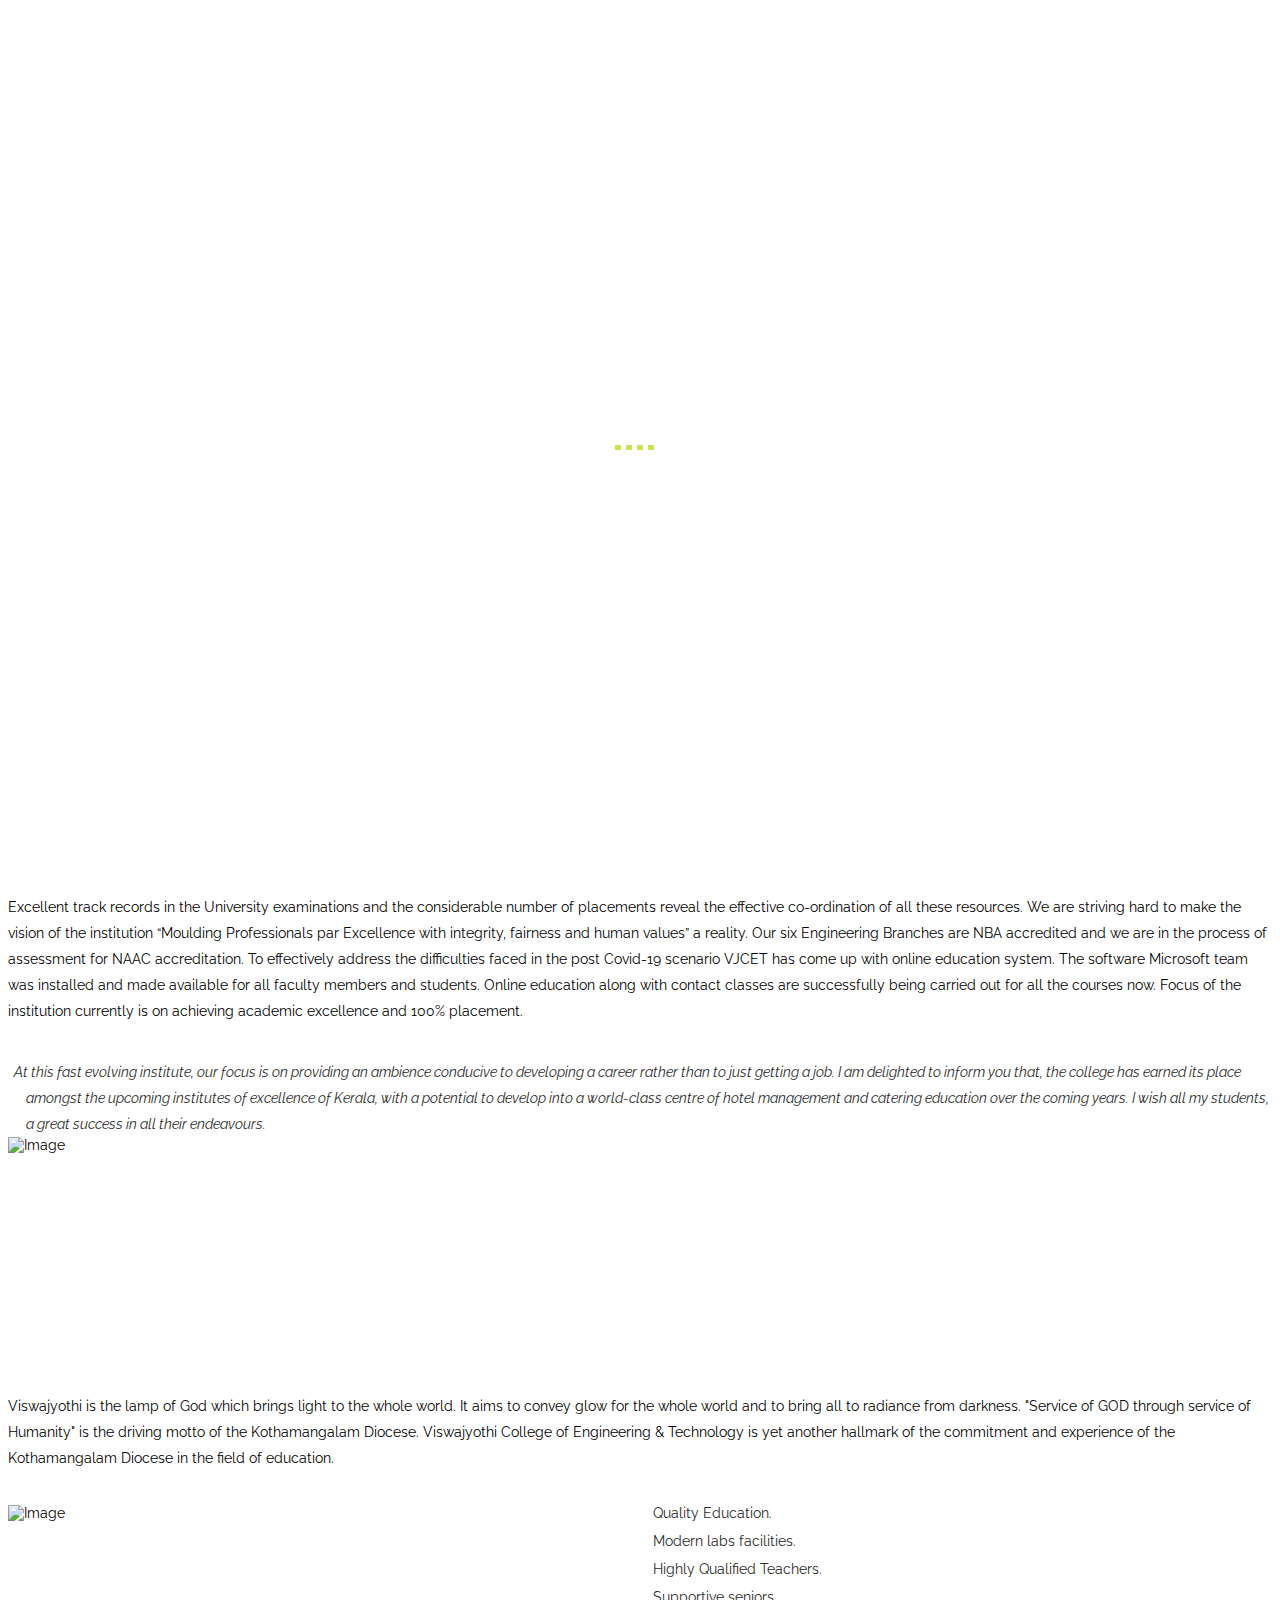
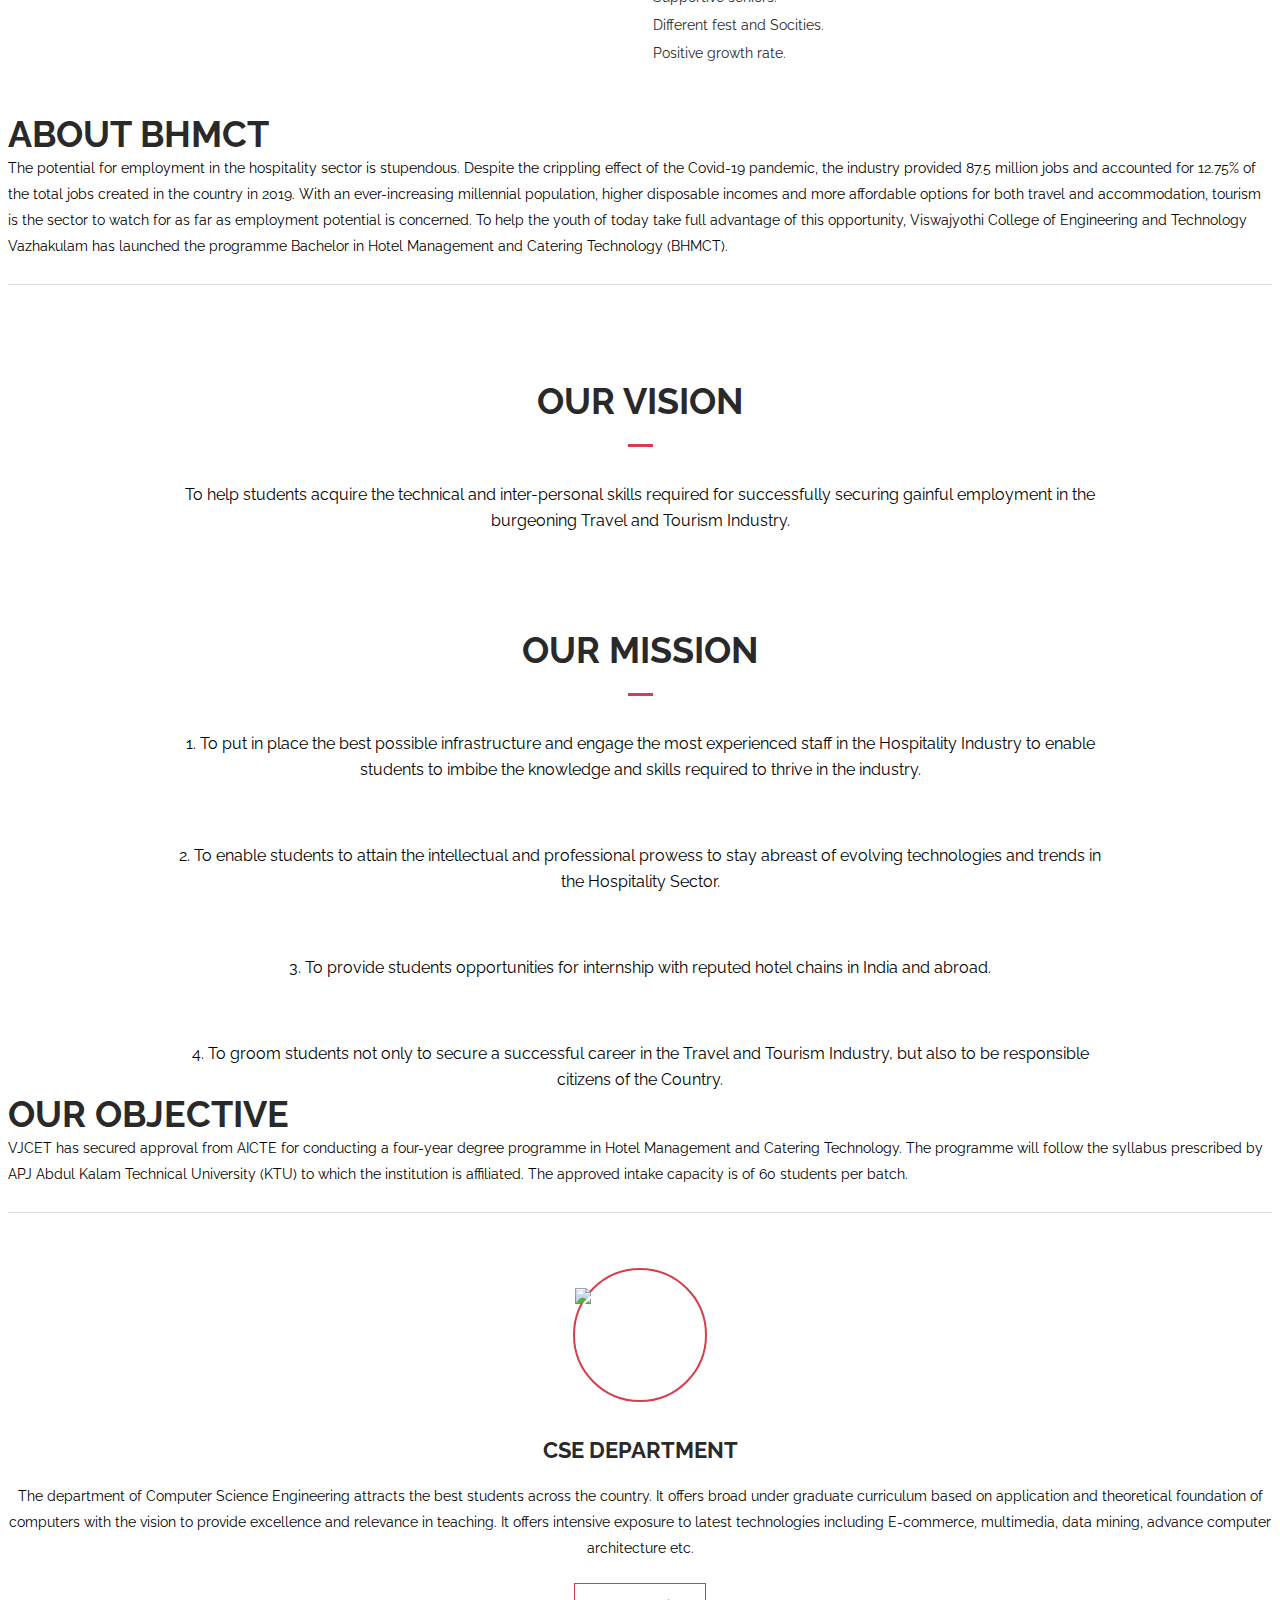
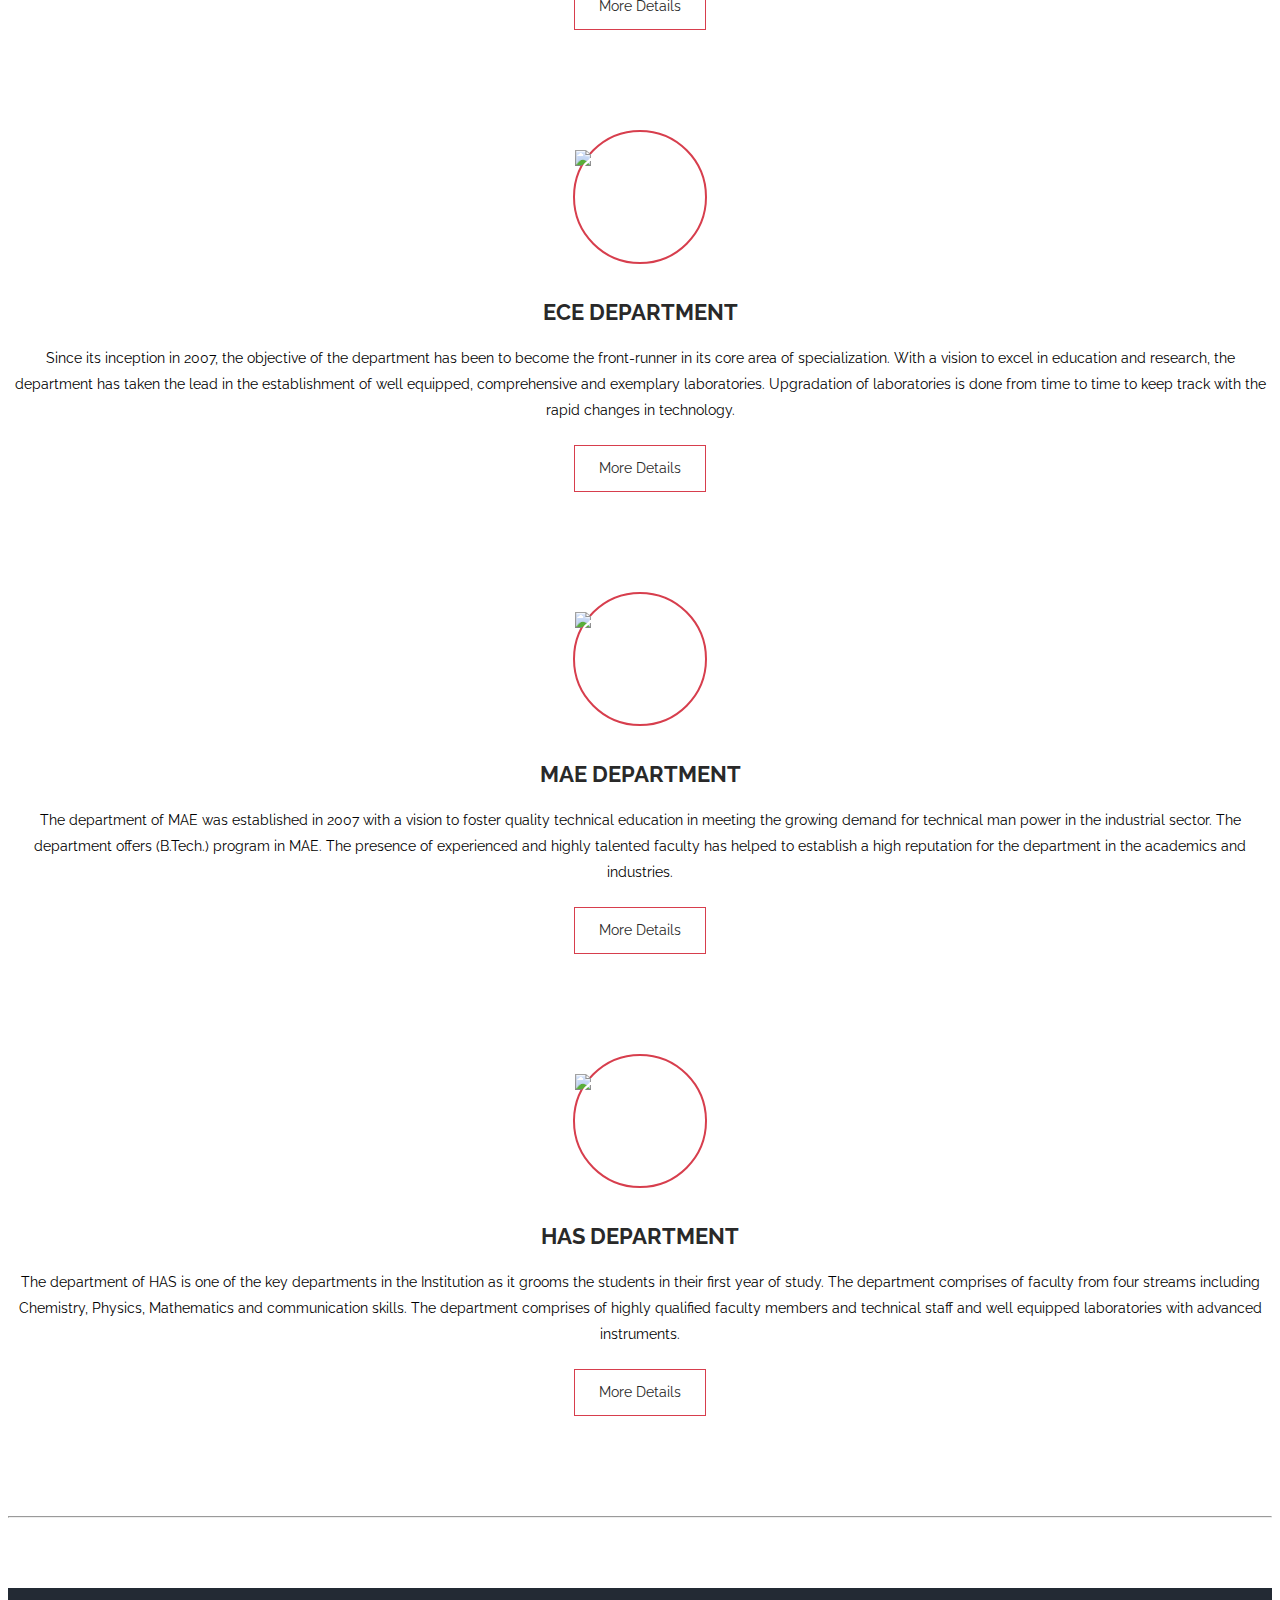
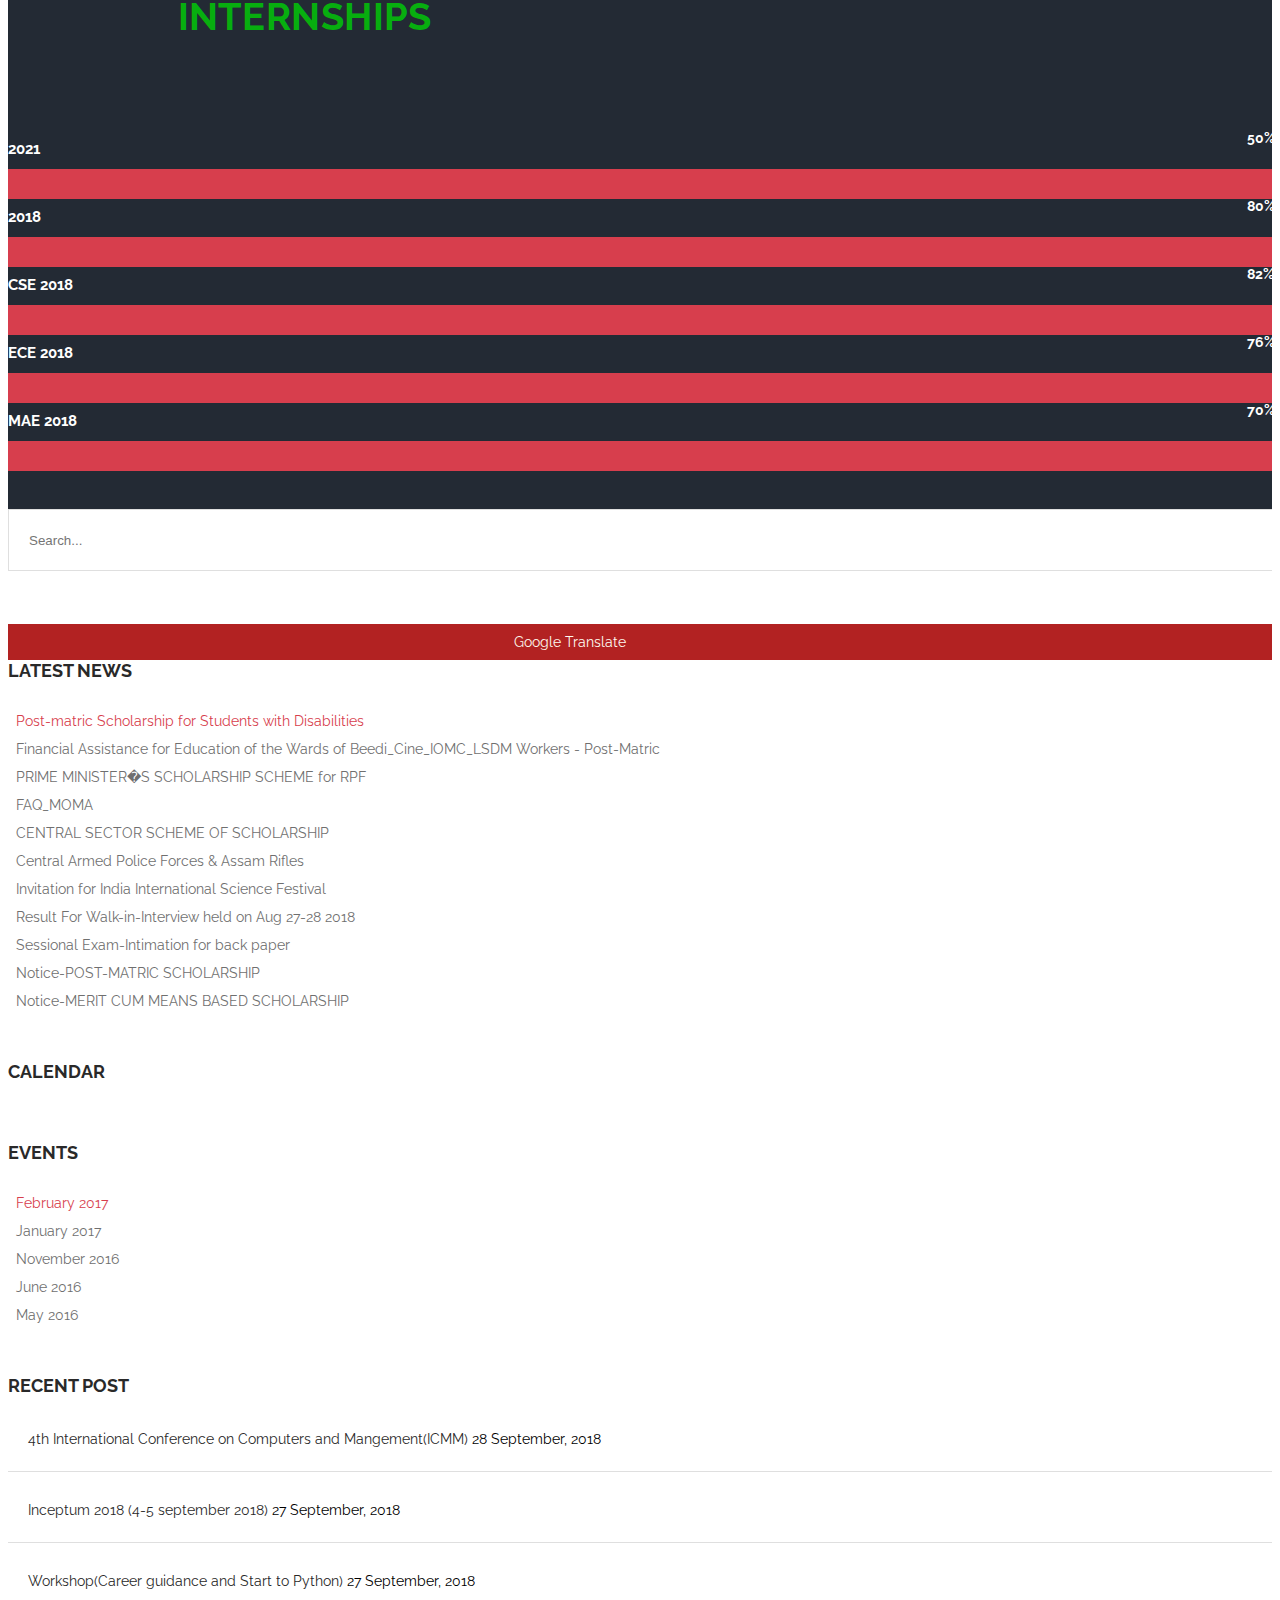
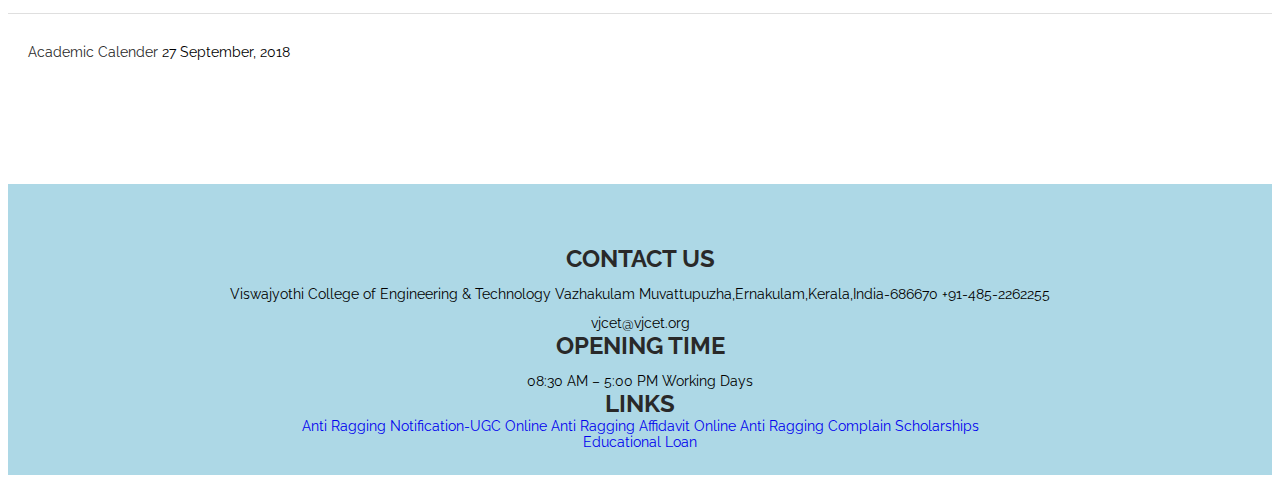
==== index.html @ e31f1682 "Add files via upload" ====
<!DOCTYPE html>
<html lang="en">
	<head>
		<meta charset="UTF-8">
		<!-- For IE -->
		<meta http-equiv="X-UA-Compatible" content="IE=edge">

		<!-- For Resposive Device -->
		<meta name="viewport" content="width=device-width, initial-scale=1.0">

		<title>VJCET-BHMCT</title>

		<!-- Favicon -->
		<link rel="icon" type="image/png" sizes="56x56" href="D:\college-website-design-master\college-website-design-master\images\logo\vjcet.png">


		<!-- Main style sheet -->
		<link rel="stylesheet" type="text/css" href="css/style.css">
		<!-- responsive style sheet -->
		<link rel="stylesheet" type="text/css" href="css/responsive.css">


		<!-- Fix Internet Explorer ______________________________________-->

		<!--[if lt IE 9]>
			<script src="http://html5shiv.googlecode.com/svn/trunk/html5.js"></script>
			<script src="vendor/html5shiv.js"></script>
			<script src="vendor/respond.js"></script>
		<![endif]-->
			
	</head>
<style>
.logo{
		width:60px;
		height:30px;
	}

@media (max-width: 650px){
	.logo{
		width:60px;
		height:50px;
	}

};
@media (max-width: 650px){
	.placement{
	position: absolute;
	left:auto;
	transform: scale(0.8);
}
}
</style>
       

	<body >
		<div class="main-page-wrapper">



			<!-- 
			=============================================
				Theme Header
			============================================== 
			-->
			<header class="theme-main-header">
				<div class="container">
					
					
					<!-- ========================= Theme Feature Page Menu ======================= -->
					<nav class="navbar float-right theme-main-menu">
					   <!-- Brand and toggle get grouped for better mobile display -->
					   <div class="navbar-header">
					     <button type="button" class="navbar-toggle collapsed" data-toggle="collapse" data-target="#navbar-collapse-1" aria-expanded="false">
					       <span class="sr-only">Toggle navigation</span>
					       Menu
					       <i class="fa fa-bars" aria-hidden="true"></i>
					     </button>
					   </div>
					   <!-- Collect the nav links, forms, and other content for toggling -->
					   <div class="collapse navbar-collapse" id="navbar-collapse-1">
					     <ul class="nav navbar-nav">
					       	<li class="active"><a href="index.html">HOME</a></li>
							
							<li><a href="notice.html">NOTICES</a></li>
					
						
									<li><a href="socities.html">LABS</a></li>
								
							
							<li><a href="placements.html">GALLERY</a></li>
							<li class="dropdown-holder"><a href="academics.html">ACADEMICS</a>
								<ul class="sub-menu">
										<li><a href="CSEteachers.html" class="tran3s">SYLLABUS</a></li>
										<li><a href="CSEteachers.html" class="tran3s">FACULTY</a></li>
									</ul>
								</li>
							<li><a href="contact.html">CONTACT</a></li>
					     </ul>
					   </div><!-- /.navbar-collapse -->
					</nav> <!-- /.theme-feature-menu -->
				</div>
			</header> <!-- /.theme-main-header -->


			<!--
			=====================================================
				Theme Inner page Banner
			=====================================================
			-->
			<section class="inner-page-banner">
				<div class="opacity">
					<div class="container">
						<h2>VISWAJYOTHI COLLEGE OF ENGINEERING & TECHNOLOGY</h2>
						
					</div> <!-- /.container -->
				</div> <!-- /.opacity -->
			</section> <!-- /.inner-page-banner -->
			














<div id = "GbpecTable" >
			
			<!--
			=====================================================
				Blog Page Details
			=====================================================
			-->
			<article class="blog-details-page">
				<div class="container">
					<div class="col-lg-8 col-md-8 col-sm-12 col-xs-12 p-fix">
						<div class="blog-details-post-wrapper">
							<img src="images.jpg" alt="Image" style="width:150%;height:130%;">
							<div class="post-heading">
								<h4>About VJCET</h4>
								<!--<span>Posted by <a href="#" class="tran3s p-color">admin</a>  at 04 Feb, 2017</span>-->
							</div> <!-- /.post-heading -->
							<ul>
								Viswajyothi College of Engineering and Technology, Vazhakulam was established in the year 2001 and is run by the Diocesan Technical Educational Trust under the aegis of the Syro Malabar Catholic Eparchy of Kothamangalam. As a professional educational institution it has always strived to educate Engineers and Professionals to the next level through innovative activities. Students from all over Kerala and abroad seek admission here because of the excellent infrastructure, well experienced faculty, separate hostel facility for ladies and gents, internet connectivity and apt learning environment. Today, Viswajyothi College has grown in name and fame. Six of its programmes are accredited by NBA. VJCET has strong Alumni base working globally as brand ambassadors. It trains undergraduate Engineers in seven disciplines and conducts three post graduate courses as well as MBA. Presently, 1708 students undergo training in different courses. The College Management is very keen in opening new branches in emerging areas to nurture and equip the students to the needs of current and future industry.


Viswajyothi has a team of faculty, well-experienced, committed and devoted in imparting holistic training to make students industry ready. It has state of the art infrastructure with an area of around 46,000 sq.m. in a sprawling campus of 25.28 acres with panoramic landscapes, well-planned class rooms, cutting edge labs, modernised workshops, updated library with reputed national/international journals and e- journals, Research & Development wing, hostels, playgrounds and gymnasium nestled in the pristine hillock, overlooking the Punalur – Muvattupuzha state highway.


The Placement and Training Cell makes it a point to pool in training resources so as to improve the students’ employability. Soft skill and technical training is spread throughout the academic year utilizing even vacations. Students are given ample opportunities for hands on experience through internship, inhouse incubation centre, Fab Lab and Start-Ups. The students can avail training in German language in the campus itself at the Foreign Language Division of the college. Industry relevant add on courses like Python, Java and bridge courses are organised periodically. Around 50 reputed companies regularly visit our campus for recruitments and Infosys absorbs very good portion of the students. The placement team keeps a good rapport with all major industries for possible employment openings for the students. Most of the eligible students of the current year have already secured placement in reputed companies.
				</ul>
							<h6>From Principal Desk</h6>
							<p>VJCET commands a formidable position amongst the various engineering colleges in the state. This is achieved by excellent infrastructural facilities combined with the team work of enthusiastic management, dedicated faculty members, committed laboratory & workshop staff members, sincere administrative staff members, motivating alumni and dynamic students. Excellent track records in the University examinations and the considerable number of placements reveal the effective co-ordination of all these resources. We are striving hard to make the vision of the institution “Moulding Professionals par Excellence with integrity, fairness and human values” a reality. Our six Engineering Branches are NBA accredited and we are in the process of assessment for NAAC accreditation. To effectively address the difficulties faced in the post Covid-19 scenario VJCET has come up with online education system. The software Microsoft team was installed and made available for all faculty members and students. Online education along with contact classes are successfully being carried out for all the courses now. Focus of the institution currently is on achieving academic excellence and 100% placement.</p>
							<div class="row">
								<div class="col-lg-6 col-md-6 col-sm-6 col-xs-12">
									<p><i class="fa fa-quote-left" aria-hidden="true"></i>At this fast evolving institute, our focus is on providing an ambience conducive to developing a career rather than to just getting a job. I am delighted to inform you that, the college has earned its place amongst the upcoming institutes of excellence of Kerala, with a potential to develop into a world-class centre of hotel management and catering education over the coming years. I wish all my students, a great success in all their endeavours.<i class="fa fa-quote-right" aria-hidden="true"></i></p>
								</div> <!-- /.col -->
								<div class="col-lg-6 col-md-6 col-sm-6 col-xs-12">
									<img style="height:231px;width:360px;" src="images/home/opverma.jpg" alt="Image">
								</div> <!-- /.col- -->
							</div> <!-- /.row -->

							<p>Viswajyothi is the lamp of God which brings light to the whole world. It aims to convey glow for the whole world and to bring all to radiance from darkness. "Service of GOD through service of Humanity" is the driving motto of the Kothamangalam Diocese. Viswajyothi College of Engineering & Technology is yet another hallmark of the commitment and experience of the Kothamangalam Diocese in the field of education. </p>
							<div class="clear-fix list-img-wrapper">
								<img src="images/home/home1.jpg" alt="Image" class="float-left">
								<ul class="float-left">
									<li><a href="#" class="tran3s"><i class="fa fa-hand-o-right" aria-hidden="true"></i> Quality Education.</a></li>
									<li><a href="#" class="tran3s"><i class="fa fa-hand-o-right" aria-hidden="true"></i> Modern labs facilities.</a></li>
									<li><a href="#" class="tran3s"><i class="fa fa-hand-o-right" aria-hidden="true"></i> Highly Qualified Teachers.</a></li>
									<li><a href="#" class="tran3s"><i class="fa fa-hand-o-right" aria-hidden="true"></i> Supportive seniors.</a></li>
									<li><a href="#" class="tran3s"><i class="fa fa-hand-o-right" aria-hidden="true"></i> Different fest and Socities.</a></li>
									<li><a href="#" class="tran3s"><i class="fa fa-hand-o-right" aria-hidden="true"></i> Positive growth rate.</a></li>
									
								</ul>
							</div> 
							<section id="about-us">
								<div class="container">
									<div class="post-heading">
										<h2>ABOUT BHMCT</h2>
										<p>
											The potential for employment in the hospitality sector is stupendous. Despite the crippling effect of the Covid-19 pandemic, the industry provided 87.5 million jobs and accounted for 12.75% of the total jobs created in the country in 2019. With an ever-increasing millennial population, higher disposable incomes and more affordable options for both travel and accommodation, tourism is the sector to watch for as far as employment potential is concerned. To help the youth of today take full advantage of this opportunity, Viswajyothi College of Engineering and Technology Vazhakulam has launched the programme Bachelor in Hotel Management and Catering Technology (BHMCT).</p>
									</div> <!-- /.theme-title -->
				
									
			
									<section id="about-us">
											<div class="container">
												<div class="theme-title">
													<h2>OUR VISION </h2>
													<p>To help students acquire the technical and inter-personal skills required for successfully securing gainful employment in the burgeoning Travel and Tourism Industry.</p>		</div> <!-- /.theme-title -->
							
													<section id="about-us">
															<div class="container">
																<div class="theme-title">
																	<h2>OUR MISSION </h2>
																	<p>1. To put in place the best possible infrastructure and engage the most experienced staff in the Hospitality Industry to enable students to imbibe the knowledge and skills required to thrive in the industry.</p>
			
																		<p>2. To enable students to attain the intellectual and professional prowess to stay abreast of evolving technologies and trends in the Hospitality Sector.</p>
																		
																		<p>3. To provide students opportunities for internship with reputed hotel chains in India and abroad.</p>
																		
																		<p>4. To groom students not only to secure a successful career in the Travel and Tourism Industry, but also to be responsible citizens of the Country.</p>		</div> <!-- /.theme-title -->
											
																	<section id="about-us">
																			<div class="container">
																				<div class="post-heading">
																					<h2>OUR OBJECTIVE </h2>
																					<p>VJCET has secured approval from AICTE for conducting a four-year degree programme in Hotel Management and Catering Technology. The programme will follow the syllabus prescribed by APJ Abdul Kalam Technical University (KTU) to which the institution is affiliated. The approved intake capacity is of 60 students per batch.</p>		</div> <!-- /.theme-title -->
															<!--
																					<section id="about-us">
																							<div class="container">
																								<div class="theme-title">
																									<h2>OUR VISION </h2>
																									<p></p>		</div> <!-- /.theme-title -->
																			
																											
			
			
			
									<div class="row">
										<div class="col-lg-3 col-md-3 col-sm-6">
											<div class="single-about-content">
												<div class="icon round-border tran3s">
													<img style="position:relative;margin-top:0.5em" sizes="60x60" src="http://www.gbpec.edu.in/assets/images/cse.png" aria-hidden="true">
												 <!--   <i class="fa fa-pencil-square-o" aria-hidden="true"></i>-->
												</div>
												<h5><a href="#" class="tran3s">CSE DEPARTMENT</a></h5>
												<p>The department of Computer Science Engineering attracts the best students across the country. It offers broad under graduate curriculum based on application and theoretical foundation of computers with the vision to provide excellence and relevance in teaching. It offers intensive exposure to latest technologies including E-commerce, multimedia, data mining, advance computer architecture etc.</p>
												<a href="#" class="more tran3s hvr-bounce-to-right">More Details</a>
											</div> <!-- /.single-about-content -->
										</div> <!-- /.col -->
				
			
			
			
			
			
										<div class="col-lg-3 col-md-3 col-sm-6">
											<div class="single-about-content">
												<div class="icon round-border tran3s">
													<img style="position:relative;margin-top:0.5em" sizes="60x60" src="http://www.gbpec.edu.in/assets/images/ece.png"aria-hidden="true">
												   <!-- <i class="fa fa-life-ring" aria-hidden="true"></i>
												   -->                                    </div>
												<h5><a href="#" class="tran3s">ECE DEPARTMENT</a></h5>
						<p>Since its inception in 2007, the objective of the department has been to become the front-runner in its core area of specialization. With a vision to excel in education and research, the department has taken the lead in the establishment of well equipped, comprehensive and exemplary laboratories. Upgradation of laboratories is done from time to time to keep track with the rapid changes in technology.</p>
												<a href="#" class="more tran3s hvr-bounce-to-right">More Details</a>
											</div> <!-- /.single-about-content -->
										</div> <!-- /.col -->
			
			
			
			
			
			
			
										
										<div class="col-lg-3 col-md-3 col-sm-6">
											<div class="single-about-content">
												<div class="icon round-border tran3s">
													<img style="position:relative;margin-top:0.5em" sizes="60x60" src="http://www.gbpec.edu.in/assets/images/mae.png"aria-hidden="true">
												   <!-- <i class="fa fa-life-ring" aria-hidden="true"></i>
												   -->                                    </div>
												<h5><a href="#" class="tran3s">MAE DEPARTMENT</a></h5>
						<p>The department of MAE was established in 2007 with a vision to foster quality technical education in meeting the growing demand for technical man power in the industrial sector. The department offers (B.Tech.) program in MAE. The presence of experienced and highly talented faculty has helped to establish a high reputation for the   department in the academics and industries.</p>
												<a href="#" class="more tran3s hvr-bounce-to-right">More Details</a>
											</div> <!-- /.single-about-content -->
										</div> <!-- /.col -->
				
										<div class="col-lg-3 col-md-3 col-sm-6">
											<div class="single-about-content">
												<div class="icon round-border tran3s">
													<img style="position:relative;margin-top:0.5em" sizes="60x60" src="http://www.gbpec.edu.in/assets/images/humanities.png" aria-hidden="true">
													<!--<i class="fa fa-line-chart" aria-hidden="true"></i>-->                                    </div>
												<h5><a href="#" class="tran3s">HAS DEPARTMENT</a></h5>
												<p>The department of HAS is one of the key departments in the Institution as it grooms the students in their first year of study. The department comprises of faculty from four streams including Chemistry, Physics, Mathematics and communication skills. The department comprises of highly qualified faculty members and technical staff and well equipped laboratories with advanced instruments.</p>
												<a href="#" class="more tran3s hvr-bounce-to-right">More Details</a>
											</div> <!-- /.single-about-content -->
										</div> <!-- /.col -->
									</div> <!-- /.row -->
								</div> <!-- /.container -->
							</section> <!-- /#about-us -->
				
							
			</div></section></div></section></div></section>
			
			
			
			
			
			
			
			
			
			
			
							
							<!-- /.list-img-wrapper -->

<!--
							<div class="clear-fix post-share-area">
								<ul class="share float-left">
									<li><a href="#" class="tran3s active">Business,</a></li>
									<li><a href="#" class="tran3s">Advertising ,</a></li>
									<li><a href="#" class="tran3s">Marketing,</a></li>
									<li><a href="#" class="tran3s">Optimization</a></li>
								</ul>
								<ul class="share-icon float-right">
									<li>Share:</li>
									<li><a href="#" class="tran3s round-border"><i class="fa fa-facebook" aria-hidden="true"></i></a></li>
									<li><a href="#" class="tran3s round-border"><i class="fa fa-twitter" aria-hidden="true"></i></a></li>
									<li><a href="#" class="tran3s round-border"><i class="fa fa-pinterest" aria-hidden="true"></i></a></li>
									<li><a href="#" class="tran3s round-border"><i class="fa fa-linkedin" aria-hidden="true"></i></a></li>
								</ul>
							</div> <!-- /post-share-area -->
<hr>




<!--     skill section



-->
	


















										<div id="skill-section">
												<div class="container">
													<div class="clear-fix">
														<div class="col-lg-0 col-md-0 col-sm-0 col-xs-1">
															<h1  class="placement" style="color:rgb(7, 174, 15);transform: scale(0.8);position:relative;margin-left:1em">INTERNSHIPS</h1>
												<!--		<div class="img">  <img src="images/home/2.jpg" alt="Image"> </div>-->
														</div> <!-- /.col- -->
								
														<div class="col-lg-6 col-md-6 col-sm-12 col-xs-12">
															<div class="skills-progress skills">
																<div class="habilidades_contenedor">
																	<div class="codeconSkills">
																		<div class="codeconSkillbar">
																			<div class="skill-text">
																				<span class="codeconSkillArea">2021</span>
																			</div>
																			<div class="skillBar" data-percent="50%">
																				<span class="PercentText">50%</span>
																			</div>
																		</div>
																		<div class="codeconSkillbar">
																			<div class="skill-text">
																				<span class="codeconSkillArea ">2018</span>
																				
																			</div>
																			<div class="skillBar" data-percent="80%">
																				<span class="PercentText">80%</span>
																			</div>
																		</div>
																		<div class="codeconSkillbar">
																			<div class="skill-text">
																				<span class="codeconSkillArea">CSE 2018</span>
																				
																			</div>
																			<div class="skillBar" data-percent="82%">
																				<span class="PercentText">82%</span>
																			</div>
																		</div>
																		<div class="codeconSkillbar">
																			<div class="skill-text">
																				<span class="codeconSkillArea">ECE 2018</span>
																				
																			</div>
																			<div class="skillBar" data-percent="76%">
																				<span class="PercentText">76%</span>
																			</div>
																		</div>
																		<div class="codeconSkillbar">
																			<div class="skill-text">
																				<span class="codeconSkillArea">MAE 2018</span>
																				
																			</div>
																			<div class="skillBar" data-percent="70%">
																				<span class="PercentText ">70%</span>
																			</div>
																		</div>
																	</div> <!-- /.codeconSkills -->
																</div> <!-- /.habilidades_contenedor -->
															</div> <!-- /.skills-progress -->
														</div>
													</div> <!-- /.clear-fix -->
												</div> <!-- /.container -->
										</div>	 <!-- /#skill-section -->
								
								
				
				





										<div class="comment-area">											
												<div class="comment-wrapper">
								</div> <!-- /.comment-wrapper -->
							</div> <!-- /.comment-area -->
							<div class="post-comment">								
						<div class="row">										
									</div> <!-- /.row -->								
							</div> <!-- /.post-comment -->
						</div> <!-- /.blog-details-post-wrapper -->
					</div> <!-- /.col- -->

					






<script src="https://ajax.googleapis.com/ajax/libs/jquery/3.3.1/jquery.min.js"></script>
<script>
$(document).ready(function(){
  $("#TableInput").on('click',function() {
	  
		 var value = $(this).val().toLowerCase();
    $("#GbpecTable div").filter(function() {
      $(this).toggle($(this).text().toLowerCase().indexOf(value) > -1)
    });	
	
	
   
  });
});
</script>
<!--
 <div class="theme-title">
<h2>Table Search</h2>
<h2><input id = "TableInput" type = "text" placeholder = "Search in table.."><h2>
</div>
-->






























					<!-- ========================== Aside Bar ======================== -->
					<div class="col-lg-4 col-md-4 col-sm-8 col-xs-12 p-fix">
						<aside>


						<!-- google search bar
								<form method="GET"  class="sidebar-search-box" target="_blank" action="http://www.google.com/search">
							<form action="#" class="sidebar-search-box"> 
								<input type="search" placeholder="Search..." name="q">
								<button class="p-color-bg" type="submit" name="action"><i class="fa fa-search" aria-hidden="true"></i></button>
							</form>

-->
								
								
	
					<form class="sidebar-search-box">
				
								<input  id = "TableInput" type="text" placeholder="Search..." name="q">
					</form>			








							<a style = "padding:10px 40%;background-color: firebrick; color: floralwhite;display: inherit;" href="https://translate.google.com/translate?hl=en&sl=en&tl=hi&u=https%3A%2F%2Fvishalgbpec.hashbase.io%2F"><i class="fa fa-search" aria-hidden="true"></i>Google Translate</a></button>
						
							<div class="sidebar-news-list">
									
								<h6>Latest News</h6>
								<ul>
									<li><a href="#" class="tran3s active"><i class="fa fa-hand-o-right" aria-hidden="true"></i> Post-matric Scholarship for Students with Disabilities</a></li>
									<li><a href="#" class="tran3s"><i class="fa fa-hand-o-right" aria-hidden="true"></i> Financial Assistance for Education of the Wards of Beedi_Cine_IOMC_LSDM Workers - Post-Matric</a></li>
									<li><a href="#" class="tran3s"><i class="fa fa-hand-o-right" aria-hidden="true"></i> PRIME MINISTER�S SCHOLARSHIP SCHEME for RPF</a></li>
									<li><a href="#" class="tran3s"><i class="fa fa-hand-o-right" aria-hidden="true"></i> FAQ_MOMA</a></li>
									<li><a href="#" class="tran3s"><i class="fa fa-hand-o-right" aria-hidden="true"></i> CENTRAL SECTOR SCHEME OF SCHOLARSHIP</a></li>
									<li><a href="#" class="tran3s"><i class="fa fa-hand-o-right" aria-hidden="true"></i> Central Armed Police Forces & Assam Rifles</a></li>
									<li><a href="#" class="tran3s"><i class="fa fa-hand-o-right" aria-hidden="true"></i> Invitation for India International Science Festival</a></li>
									<li><a href="#" class="tran3s"><i class="fa fa-hand-o-right" aria-hidden="true"></i> Result For Walk-in-Interview held on Aug 27-28 2018</a></li>
									<li><a href="#" class="tran3s"><i class="fa fa-hand-o-right" aria-hidden="true"></i> Sessional Exam-Intimation for back paper</a></li>
									<li><a href="#" class="tran3s"><i class="fa fa-hand-o-right" aria-hidden="true"></i> Notice-POST-MATRIC SCHOLARSHIP</a></li>
									<li><a href="#" class="tran3s"><i class="fa fa-hand-o-right" aria-hidden="true"></i> Notice-MERIT CUM MEANS BASED SCHOLARSHIP</a></li>
								</ul>
							</div> <!-- /.sidebar-news-list -->

							<div class="sidebar-calendar">
								<h6>Calendar</h6>
								<div class="monthly" id="blog-calendar"></div>








    <!--Add buttons to initiate auth sequence and sign out-->
    <button id="authorize_button" style="display: none;">Authorize</button>
    <button id="signout_button" style="display: none;">Sign Out</button>

    <pre id="content" style="white-space: pre-wrap;"></pre>

    <script type="text/javascript">
      // Client ID and API key from the Developer Console
      var CLIENT_ID = '<YOUR_CLIENT_ID>';
      var API_KEY = 'AIzaSyDBknERs8E65PyZXC2ePO0PYG0u9TX2oqw';

      // Array of API discovery doc URLs for APIs used by the quickstart
      var DISCOVERY_DOCS = ["https://www.googleapis.com/discovery/v1/apis/calendar/v3/rest"];

      // Authorization scopes required by the API; multiple scopes can be
      // included, separated by spaces.
      var SCOPES = "https://www.googleapis.com/auth/calendar.readonly";

      var authorizeButton = document.getElementById('authorize_button');
      var signoutButton = document.getElementById('signout_button');

      /**
       *  On load, called to load the auth2 library and API client library.
       */
      function handleClientLoad() {
        gapi.load('client:auth2', initClient);
      }

      /**
       *  Initializes the API client library and sets up sign-in state
       *  listeners.
       */
      function initClient() {
        gapi.client.init({
          apiKey: API_KEY,
          clientId: CLIENT_ID,
          discoveryDocs: DISCOVERY_DOCS,
          scope: SCOPES
        }).then(function () {
          // Listen for sign-in state changes.
          gapi.auth2.getAuthInstance().isSignedIn.listen(updateSigninStatus);

          // Handle the initial sign-in state.
          updateSigninStatus(gapi.auth2.getAuthInstance().isSignedIn.get());
          authorizeButton.onclick = handleAuthClick;
          signoutButton.onclick = handleSignoutClick;
        }, function(error) {
          appendPre(JSON.stringify(error, null, 2));
        });
      }

      /**
       *  Called when the signed in status changes, to update the UI
       *  appropriately. After a sign-in, the API is called.
       */
      function updateSigninStatus(isSignedIn) {
        if (isSignedIn) {
          authorizeButton.style.display = 'none';
          signoutButton.style.display = 'block';
          listUpcomingEvents();
        } else {
          authorizeButton.style.display = 'block';
          signoutButton.style.display = 'none';
        }
      }

      /**
       *  Sign in the user upon button click.
       */
      function handleAuthClick(event) {
        gapi.auth2.getAuthInstance().signIn();
      }

      /**
       *  Sign out the user upon button click.
       */
      function handleSignoutClick(event) {
        gapi.auth2.getAuthInstance().signOut();
      }

      /**
       * Append a pre element to the body containing the given message
       * as its text node. Used to display the results of the API call.
       *
       * @param {string} message Text to be placed in pre element.
       */
      function appendPre(message) {
        var pre = document.getElementById('content');
        var textContent = document.createTextNode(message + '\n');
        pre.appendChild(textContent);
      }

      /**
       * Print the summary and start datetime/date of the next ten events in
       * the authorized user's calendar. If no events are found an
       * appropriate message is printed.
       */
      function listUpcomingEvents() {
        gapi.client.calendar.events.list({
          'calendarId': 'primary',
          'timeMin': (new Date()).toISOString(),
          'showDeleted': false,
          'singleEvents': true,
          'maxResults': 10,
          'orderBy': 'startTime'
        }).then(function(response) {
          var events = response.result.items;
          appendPre('Upcoming events:');

          if (events.length > 0) {
            for (i = 0; i < events.length; i++) {
              var event = events[i];
              var when = event.start.dateTime;
              if (!when) {
                when = event.start.date;
              }
              appendPre(event.summary + ' (' + when + ')')
            }
          } else {
            appendPre('No upcoming events found.');
          }
        });
      }

    </script>

    <script async defer src="https://apis.google.com/js/api.js"
      onload="this.onload=function(){};handleClientLoad()"
      onreadystatechange="if (this.readyState === 'complete') this.onload()">
    </script>




















							</div> <!-- /.sidebar-calendar -->

							<div class="sidebar-archives">
								<h6>Events</h6>
								<ul>
									<li><a href="#" class="tran3s active"><i class="fa fa-hand-o-right" aria-hidden="true"></i> February 2017</a></li>
									<li><a href="#" class="tran3s"><i class="fa fa-hand-o-right" aria-hidden="true"></i> January 2017</a></li>
									<li><a href="#" class="tran3s"><i class="fa fa-hand-o-right" aria-hidden="true"></i> November 2016</a></li>
									<li><a href="#" class="tran3s"><i class="fa fa-hand-o-right" aria-hidden="true"></i> June 2016</a></li>
									<li><a href="#" class="tran3s"><i class="fa fa-hand-o-right" aria-hidden="true"></i> May 2016</a></li>
								</ul>
							</div> <!-- /.sidebar-archives -->

							<div class="sidebar-recent-post">
								<h6>RECENT POST</h6>

								<div class="recent-single-post clear-fix">
								
									<div class="post float-left">
										<a href="#" class="tran3s">4th International Conference on Computers and Mangement(ICMM)</a>
										<span> 28 September, 2018</span>
									</div> <!-- /.post -->
								</div> <!-- /.recent-single-post -->

								<div class="recent-single-post clear-fix">
									
									<div class="post float-left">
										<a href="#" class="tran3s">Inceptum 2018 (4-5 september 2018)</a>
										<span> 27 September, 2018</span>
									</div> <!-- /.post -->
								</div> <!-- /.recent-single-post -->



								<div class="recent-single-post clear-fix">
									
									<div class="post float-left">
										<a href="#" class="tran3s">Workshop(Career guidance and Start to Python)</a>
										<span>27 September, 2018</span>
									</div> <!-- /.post -->
								</div> <!-- /.recent-single-post -->
							<!--</div>--> <!-- /.sidebar-recent-post -->


							<div class="recent-single-post clear-fix">
								
								<div class="post float-left">
									<a href="#" class="tran3s">Academic Calender</a>
									<span>27 September, 2018</span>
								</div> <!-- /.post -->
							</div> <!-- /.recent-single-post -->
                            </div>







							












<!--
							<div class="sidebar-tags">
								<h6>Tags</h6>
								<ul>
									<li><a href="#" class="tran3s">Development</a></li>
									<li><a href="#" class="tran3s">Advertising</a></li>
									<li><a href="#" class="tran3s">Design</a></li>
									<li><a href="#" class="tran3s">Seo</a></li>
									<li><a href="#" class="tran3s">Marketing</a></li>
									<li><a href="#" class="tran3s">html</a></li>
									<li><a href="#" class="tran3s">ppc</a></li>
									<li><a href="#" class="tran3s">Business</a></li>
									<li><a href="#" class="tran3s">WordPress</a></li>
									<li><a href="#" class="tran3s">Optimization</a></li>
								</ul>
							</div> <!-- /.sidebar-tags -->
						</aside>
					</div> <!-- /.col- -->
				</div> <!-- /.container -->
			</article>
	        



			<!--
			=====================================================
				Footer
			=====================================================
			-->



</div>


	<!-- Footer -->
	<footer class="bg1">
			<div class="container p-t-40 p-b-70">
				<div class="row">
					<div class="col-sm-6 col-md-4 p-t-50">
						<!-- - -->
						<h4 class="txt13 m-b-33">
							Contact Us
						</h4>
						<span class="fs-13 color1 m-r-5">
						<ul class="m-b-70">
							<li class="txt17 m-b-14">
								<i class="fa fa-map-marker fs-16 dis-inline-block size19" aria-hidden="true"></i>
								Viswajyothi College of Engineering & Technology Vazhakulam
								Muvattupuzha,Ernakulam,Kerala,India-686670
							</li>
						</span>
							<li class="txt14 m-b-14">
								<i class="fa fa-phone fs-16 dis-inline-block size19" aria-hidden="true"></i>
								+91-485-2262255 
							</li>
	<br>
							<li class="txt14 m-b-14">
								<i class="fa fa-envelope fs-13 dis-inline-block size19" aria-hidden="true"></i>
								vjcet@vjcet.org
							</li>
						</ul>
	
						<!-- - -->
						<h4 class="txt13 m-b-14">
							Opening Time
						</h4>
	
						<ul>
							<li class="txt14">
								08:30 AM – 5:00 PM
							</li>
	
							<li class="txt14">
							Working Days
							</li>
						</ul>
					</div>
	
					<div class="col-sm-6 col-md-4 p-t-50">
						<!-- - -->
						<h4 class="txt13 m-b-33">
							Links
						</h4>
	
						<div class="m-b-25">
					<!--		<span class="fs-13 color2 m-r-5">
								<i class="fa fa-twitter" aria-hidden="true"></i>
							</span>-->
							<a href="#" class="txt15">
								Anti Ragging Notification-UGC 
							</a>
							<a href="#" class="txt15">
								Online Anti Ragging Affidavit 
							</a>
							<a href="#" class="txt15">
								Online Anti Ragging Complain 
							</a>
							<a href="#" class="txt15">
								Scholarships
							</a><br>
							<a href="#" class="txt15">
								Educational Loan 
							</a>
							
							
				<!--			<p class="txt14 m-b-18">
								Activello is a good option. It has a slider built into that displays the featured image in the slider.
								<a href="#" class="txt15">
									https://buff.ly/2zaSfAQ
								</a>
							</p>
	
							<span class="txt16">
								21 Dec 2017
							</span>
						</div>
	
						<div>
							<span class="fs-13 color2 m-r-5">
								<i class="fa fa-twitter" aria-hidden="true"></i>
							</span>
							<a href="#" class="txt15">
								@colorlib
							</a>
	
							<p class="txt14 m-b-18">
								Activello is a good option. It has a slider built into that displays
								<a href="#" class="txt15">
									https://buff.ly/2zaSfAQ
								</a>
							</p>
	
							<span class="txt16">
								21 Dec 2017
							</span>-->
						</div>
					</div>
				






					<script>
						(function(){
							"use strict";
							
							//alert('It is best to view this on desktop.');
							
							const closeViewer = function(){
								let overlay = document.getElementsByClassName('overlay')[0],
									window = document.getElementsByClassName('window')[0];
			
								overlay.classList.remove('show');
								window.classList.remove('show');
			
								setTimeout(function(){
									overlay.parentNode.removeChild(overlay);
									window.parentNode.removeChild(window);
								}, 200);
							}
			
							const imageViewer = function(){
								let overlay = document.createElement('div'),
									window = document.createElement('div'),
									img = document.createElement('img'),
									hint = document.createElement('span');
			
								overlay.classList.add('overlay');
								window.classList.add('window');
								
								img.src = this.style.backgroundImage.slice(4, -1).replace(/"/g, '');
								hint.className = 'description';
								hint.appendChild(document.createTextNode('Click / Tap outside of the image to close the preview.'));
								
								window.appendChild(img);
								window.appendChild(hint);
			
								document.getElementsByClassName('viewer')[0].appendChild(overlay);
								document.getElementsByClassName('viewer')[0].appendChild(window);
			
								overlay.addEventListener('click', closeViewer);
			
								setTimeout(function(){
									overlay.classList.add('show');
									window.classList.add('show');
								}, 10);
							}
			
							let images = document.querySelectorAll('.vishal');
							images.forEach(function(img){
								img.addEventListener('click', imageViewer); 
							});
						})();
					</script>
			



















					<div class="col-sm-6 col-md-4 p-t-50">
						<!-- 
						<h4 class="txt13 m-b-38">
							Gallery
						</h4>
	
						<!-- Gallery footer -->
					<!----<div class="wrap-gallery-footer flex-w">
							
							
							
	
							<a class="item-gallery-footer wrap-pic-w" href="images/photo-gallery-02.jpg" data-lightbox="gallery-footer">
								<img src="images/blog/5.jpg" alt="GALLERY">
							</a>
	
							<a class="item-gallery-footer wrap-pic-w" href="images/photo-gallery-03.jpg" data-lightbox="gallery-footer">
								<img src="images/blog/4.jpg" alt="GALLERY">
							</a>
							<a class="item-gallery-footer wrap-pic-w" href="images/photo-gallery-02.jpg" data-lightbox="gallery-footer">
								<img src="images/blog/5.jpg" alt="GALLERY">
							</a>
	
							<a class="item-gallery-footer wrap-pic-w" href="images/photo-gallery-03.jpg" data-lightbox="gallery-footer">
								<img src="images/blog/4.jpg" alt="GALLERY">
							</a>

							<a class="item-gallery-footer wrap-pic-w" href="images/photo-gallery-02.jpg" data-lightbox="gallery-footer">
								<img src="images/blog/5.jpg" alt="GALLERY">
							</a>
	
							<a class="item-gallery-footer wrap-pic-w" href="images/photo-gallery-03.jpg" data-lightbox="gallery-footer">
								<img src="images/blog/4.jpg" alt="GALLERY">
							</a>


							<a class="item-gallery-footer wrap-pic-w" href="images/photo-gallery-02.jpg" data-lightbox="gallery-footer">
								<img src="images/blog/5.jpg" alt="GALLERY">
							</a>
	
							<a class="item-gallery-footer wrap-pic-w" href="images/photo-gallery-03.jpg" data-lightbox="gallery-footer">
								<img src="images/blog/4.jpg" alt="GALLERY">
							</a>


							<a class="item-gallery-footer wrap-pic-w" href="images/photo-gallery-02.jpg" data-lightbox="gallery-footer">
								<img src="images/blog/5.jpg" alt="GALLERY">
							</a>
	
							<a class="item-gallery-footer wrap-pic-w" href="images/photo-gallery-03.jpg" data-lightbox="gallery-footer">
								<img src="images/blog/4.jpg" alt="GALLERY">
							</a>

							<a class="item-gallery-footer wrap-pic-w" href="images/photo-gallery-02.jpg" data-lightbox="gallery-footer">
								<img src="images/blog/5.jpg" alt="GALLERY">
							</a>
	
							<a class="item-gallery-footer wrap-pic-w" href="images/photo-gallery-03.jpg" data-lightbox="gallery-footer">
								<img src="images/blog/4.jpg" alt="GALLERY">
							</a>

							<a class="item-gallery-footer wrap-pic-w" href="images/photo-gallery-02.jpg" data-lightbox="gallery-footer">
								<img src="images/blog/5.jpg" alt="GALLERY">
							</a>
						--> 





<!--

























							<a class="item-gallery-footer wrap-pic-w" href="images/photo-gallery-04.jpg" data-lightbox="gallery-footer">
								<img src="images/photo-gallery-thumb-04.jpg" alt="GALLERY">
							</a>
	
							<a class="item-gallery-footer wrap-pic-w" href="images/photo-gallery-05.jpg" data-lightbox="gallery-footer">
								<img src="images/photo-gallery-thumb-05.jpg" alt="GALLERY">
							</a>
	
							<a class="item-gallery-footer wrap-pic-w" href="images/photo-gallery-06.jpg" data-lightbox="gallery-footer">
								<img src="images/photo-gallery-thumb-06.jpg" alt="GALLERY">
							</a>
	
							<a class="item-gallery-footer wrap-pic-w" href="images/photo-gallery-07.jpg" data-lightbox="gallery-footer">
								<img src="images/photo-gallery-thumb-07.jpg" alt="GALLERY">
							</a>
	
							<a cAs="item-gallery-footer wrap-pic-w" href="images/photo-gallery-08.jpg" data-lightbox="gallery-footer">
								<img src="images/photo-gallery-thumb-08.jpg" alt="GALLERY">
							</a>
	
							<a cAs="item-gallery-footer wrap-pic-w" href="images/photo-gallery-09.jpg" data-lightbox="gallery-footer">
							<img src="images/photo-gallery-thumb-09.jpg" alt="GALLERY">
							</a>
	
							<a class="item-gallery-footer wrap-pic-w" href="images/photo-gallery-10.jpg" data-lightbox="gallery-footer">
								<img src="images/photo-gallery-thumb-10.jpg" alt="GALLERY">
							</a>
	
							<a class="item-gallery-footer wrap-pic-w" href="images/photo-gallery-11.jpg" data-lightbox="gallery-footer">
								<img src="images/photo-gallery-thumb-11.jpg" alt="GALLERY">
							</a>
						
							<div class="item-gallery-footer wrap-pic-w" style="background-image:url(images/photo-gallery-01.jpg);" data-lightbox="gallery-footer">
								<img src="images/photo-gallery-01.jpg" alt="GaLLERY">
							</div>

							-->
						</div>
	
					</div>
				</div>
			</div>







			<style>



				.overlay {
					background: rgba(0,0,0,.85);
					bottom: 0;
					left: 0;
					opacity: 0;
					position: fixed;
					right: 0;
					transition: opacity 100ms ease-in-out;
					top: 0;
					z-index: 10000;
				}
				
				.window {
					left: 50%;
					opacity: 0;
					padding: 2rem;
					position: fixed;
					top: 50%;
					transform: translate(-50%, -50%) scale(.75);
					transition-property: opacity, transform;
					transition: 450ms cubic-bezier(.5, 0, .25, 1.5);
					z-index: 10010;
				}
				
				.window img {
					border-radius: .25rem;
					display: block;
					height: auto;
					margin-bottom: .5rem;
					max-width: 20rem;
				}
				
				.overlay.show {
					opacity: .85;
				}
				
				.window.show {
					opacity: 1;
					transform: translate(-50%, -50%) scale(1);
				}
				
				
				
				
				
				</style>
				
				
				




<!--

	
			<div class="end-footer bg2">
				<div class="container">
					<div class="flex-sb-m flex-w p-t-22 p-b-22">
					<div class="p-t-5 p-b-5">
							<a href="#" class="fs-15 c-white"><i class="fa fa-tripadvisor" aria-hidden="true"></i></a>
							<a href="#" class="fs-15 c-white"><i class="fa fa-facebook m-l-18" aria-hidden="true"></i></a>
							<a href="#" class="fs-15 c-white"><i class="fa fa-twitter m-l-18" aria-hidden="true"></i></a>
						</div>
	
						<div class="txt17 p-r-20 p-t-5 p-b-5">
							Copyright &copy; 2023 All rights reserved  |VJCET</a>
						</div>-->
					</div>
				</div>
			</div>
		</footer>
	




















			<!-- =============================================
				Loading Transition
			============================================== -->
			<div id="loader-wrapper">
				<div id="preloader_1">
	                <span></span>
	                <span></span>
	                <span></span>
	                <span></span>

	            </div>
			</div>

			

	        <!-- Scroll Top Button -->
			<button class="scroll-top tran3s p-color-bg">
				<i class="fa fa-long-arrow-up" aria-hidden="true"></i>
			</button>




		<!-- Js File_________________________________ -->

		<!-- j Query -->
		<script type="text/javascript" src="vendor/jquery.2.2.3.min.js"></script>

		<!-- Bootstrap JS -->
		<script type="text/javascript" src="vendor/bootstrap/bootstrap.min.js"></script>

		<!-- Vendor js _________ -->
		
		<!-- owl.carousel -->
		<script type="text/javascript" src="vendor/owl-carousel/owl.carousel.min.js"></script>
		<!-- mixitUp -->
		<script type="text/javascript" src="vendor/jquery.mixitup.min.js"></script>
		<!-- Progress Bar js -->
		<script type="text/javascript" src="vendor/skills-master/jquery.skills.js"></script>
		<!-- Validation -->
		<script type="text/javascript" src="vendor/contact-form/validate.js"></script>
		<script type="text/javascript" src="vendor/contact-form/jquery.form.js"></script>
		<!-- Calendar js -->
		<script type="text/javascript" src="vendor/monthly-master/js/monthly.js"></script>


		<!-- Theme js -->
		<script type="text/javascript" src="js/theme.js"></script>
		<script type="text/javascript" src="js/map-script.js"></script>

		</div> <!-- /.main-page-wrapper -->
	</body>
</html>
---- css/style.css ----
/* CSS Document */



/* ------------------------------------------ */
/*             TABLE OF CONTENTS
/* ------------------------------------------ */
/*   01 - Loading Transition  */
/*   02 - Click To Top  */
/*   03 - Global Settings */
/*   04 - Theme Header */
/*   05 - Theme Main Banner */
/*   06 - About section */
/*   07 - Service section  */
/*   08 - Project section  */
/*   09 - Page Middle Banner  */
/*   10 - Team Section  */
/*   11 - Skill Section  */
/*   12 - Our Client  */
/*   13 - Pricing Section  */
/*   14 - Blog Section  */
/*   15 - Partner Section  */
/*   16 - Contact Section  */
/*   17 - Footer */
/*   18 - Inner Page Banner  */
/*   19 - Blog Aside bar */
/*   20 - Blog Details Post */



/**
* Importing necessary  Styles.
**/

@import url('https://fonts.googleapis.com/css?family=Raleway:400,500,700');
/*----bootstrap css ----- */
@import url('../vendor/bootstrap/bootstrap.css');
/*----font awesome -------*/
@import url('../fonts/font-awesome/css/font-awesome.min.css');
/*----revolution-slider---*/
@import url('../vendor/revolution/settings.css');
@import url('../vendor/revolution/layers.css');
@import url('../vendor/revolution/navigation.css');
/*----owl-carousel css----*/
@import url('../vendor/owl-carousel/owl.carousel.css');
@import url('../vendor/owl-carousel/owl.theme.css');
/*-------- animated css ------*/
@import url('../vendor/WOW-master/css/libs/animate.css');
/*---- Progress bar css----*/
@import url('../vendor/skills-master/source/habilidades.css');
/*-------- hover css ------*/
@import url('../vendor/hover.css');
/*----calendar css--------*/
@import url('../vendor/monthly-master/css/monthly.css');


/*** 

====================================================================
  Loading Transition
====================================================================

 ***/
#loader-wrapper {
  position: fixed;
  top: 0;
  left: 0;
  width: 100%;
  height: 100%;
  z-index: 99999;
  background: #fff;
  overflow: hidden;
}
#preloader_1{
  position: absolute;
  left: 50%;
  margin-left: -25px;
  top: 50%;
  transform: translateY(-50%);
}
#preloader_1 span{
  display:block;
  bottom:0px;
  width: 6px;
  height: 5px;
  background:#cde04f; 
  position:absolute;
  animation: preloader_1 1.5s  infinite ease-in-out;
}
 
#preloader_1 span:nth-child(2){
left:11px;
animation-delay: .2s;
 
}
#preloader_1 span:nth-child(3){
left:22px;
animation-delay: .4s;
}
#preloader_1 span:nth-child(4){
left:33px;
animation-delay: .6s;
}
#preloader_1 span:nth-child(5){
left:44px;
animation-delay: .8s;
}
@keyframes preloader_1 {
    0% {height:5px;transform:translateY(0px);background:#0cafe0;}
    25% {height:30px;transform:translateY(15px);background:#2de6e0;}
    50% {height:5px;transform:translateY(0px);background:#4224ee;}
    100% {height:5px;transform:translateY(0px);background:#ee2438;}
}


/*** 

====================================================================
  Click To Top
====================================================================

 ***/
.scroll-top {
  width:45px;
  height:45px;
  position: fixed;
  bottom: 52px;
  right: 80px;
  z-index: 9999;
  text-align: center;
  color:#fff;
  font-size: 20px;
  display: none;
}
.scroll-top:after {
  position: absolute;
  z-index: -1;
  content: '';
  top: 100%;
  left: 5%;
  height: 10px;
  width: 90%;
  opacity: 1;
  background: -webkit-radial-gradient(center, ellipse, rgba(0, 0, 0, 0.25) 0%, rgba(0, 0, 0, 0) 80%);
  background: radial-gradient(ellipse at center, rgba(0, 0, 0, 0.25) 0%, rgba(0, 0, 0, 0) 80%);
}
/*** 

====================================================================
  Global Settings
====================================================================

 ***/

 @font-face {
  font-family: 'font-awesome';
  src: url('../fonts/font-awesome/fonts/fontawesome-webfont.ttf');
  src: url('../fonts/font-awesome/fonts/fontawesome-webfont.eot'), /* IE9 Compat Modes */
       url('../fonts/font-awesome/fonts/fontawesome-webfont.woff2') format('woff2'), /* Super Modern Browsers */
       url('../fonts/font-awesome/fonts/fontawesome-webfont.woff') format('woff'), /* Pretty Modern Browsers */
       url('../fonts/font-awesome/fonts/fontawesome-webfont.svg') format('svg'); /* Legacy iOS */
 }
 body {
  font-family: 'Raleway', Arial, Helvetica, sans-serif;
  font-weight: normal;
  color:#000000;
  font-size: 14px;
  position: relative;
 }
.main-page-wrapper {
  overflow-x:hidden;
}
 h1,h2,h3,h4,h5,h6,p,ul { margin:0;padding: 0;}
 h1,h2,h3,h4,h5,h6 {color:#292929; text-transform: uppercase;font-weight: 700;}
 h1 {font-size: 48px;}
 h2 {font-size: 36px;}
 h3 {font-size: 28px;}
 h4 {font-size: 24px;}
 h5 {font-size: 22px;}
 h6 {font-size: 18px;}
 p {line-height: 26px;}
 ul {list-style-type: none;}
 a {text-decoration: none; display: inline-block;}
 a:hover,a:focus,a:visited {text-decoration: none; outline: none;}
 img {max-width: 100%; display: block;}

 button {border:none;outline: none;box-shadow: none;display: block; padding: 0;}
 input,textarea {outline: none; box-shadow: none;-webkit-transition: all 0.3s ease-in-out;-o-transition: all 0.3s ease-in-out;transition: all 0.3s ease-in-out;}


.clear-fix { clear:both;}
.clear-fix:after {
  display: table;
  content: '';
  clear: both;
 }
.tran3s,.theme-main-menu .navbar-nav>li a,#project-section .project-gallery .single-img .opacity,
#team-section .team-member-wrapper .single-team-member .member-name h6,
#team-section .team-member-wrapper .single-team-member .member-name p,
#team-section .team-member-wrapper .single-team-member .member-name ul,
#our-client .owl-theme .owl-dots .owl-dot span {
  -webkit-transition: all .3s ease-in-out;
     -moz-transition: all .3s ease-in-out;
      -ms-transition: all .3s ease-in-out;
       -o-transition: all .3s ease-in-out;
          transition: all .3s ease-in-out;
 }
.tran4s,#service-section .single-service-content p,#project-section .project-gallery .single-img .opacity ul,
#project-section .project-gallery .single-img .opacity h6 a {
  -webkit-transition: all .4s ease-in-out;
     -moz-transition: all .4s ease-in-out;
      -ms-transition: all .4s ease-in-out;
       -o-transition: all .4s ease-in-out;
          transition: all .4s ease-in-out;
 }
.float-left {float:left;}
.float-right {float:right;}
.round-border {
  border-radius: 50%;
  -moz-border-radius: 50%;
  -webkit-border-radius: 50%;
  -o-border-radius: 50%;
  -ms-border-radius: 50%;
}
.theme-title {
  text-align: center;
  margin: 95px 0 0 0;
}
.theme-title h2 {
  position: relative;
}
.theme-title h2:before {
  content: '';
  width: 25px;
  height: 3px;
  position: absolute;
  bottom: -25px;
  left: 50%;
  margin-left: -12px;
}
.theme-title p {
  font-size: 16px;
  width: 75%;
  margin: 60px auto 0 auto;
}
.p-color,.theme-main-menu .navbar-nav>li.active>a,
.theme-main-menu .navbar-nav>li>a:hover,#about-us .single-about-content:hover h5 a,
#service-section .single-service-content:hover .icon-heading .icon,
#service-section .single-service-content:hover .icon-heading h6 a,
#pricing-section .single-price-table a:hover,#blog-section .single-news-item .img a,
#blog-section .single-news-item:hover .post p a,#blog-section .single-news-item .post h6:hover a,
#contact-section .contact-address-content .left-side ul li:hover .icon,
#contact-section .send-message form button:hover,.inner-page-banner .opacity ul li:last-child,
.blog-details-page aside .sidebar-news-list ul li a i,.monthly-header-title,
.blog-details-page aside .sidebar-news-list ul li a:hover,.blog-details-page aside .sidebar-archives ul li a i,
.blog-details-page aside .sidebar-archives ul li a:hover,.blog-details-page aside .sidebar-archives ul li a.active,
.blog-details-page aside .sidebar-news-list ul li a.active,.recent-single-post .post a:hover,
.sidebar-tags ul li a:hover,.blog-details-post-wrapper .list-img-wrapper ul li a i,
.blog-details-post-wrapper .list-img-wrapper ul li a:hover,.blog-details-post-wrapper .post-comment form button:hover,
.blog-details-post-wrapper .post-share-area .share li a:hover,.theme-main-menu.navbar .nav>li ul li a:hover,
.blog-details-post-wrapper .post-share-area .share li a.active {
  color:#d73e4d;
}
.p-color-bg,.theme-title h2:before,#about-us .single-about-content:hover .icon,
#skill-section .codeconSkillbar .skillBar,#our-client .owl-theme .owl-dots .owl-dot.active span,
#our-client .owl-theme .owl-dots .owl-dot:hover span,
.blog-details-post-wrapper .comment-area .single-comment .comment button:hover {
  background: #d73e4d;
}
.banner .project-button,#about-us .icon,#about-us .single-about-content a.more,
#service-section .single-service-content:hover,#project-section .project-menu ul li.active,
#project-section .project-menu ul li:hover,.page-middle-banner .opacity a,
#team-section .team-member-wrapper .single-team-member .img .opacity h4,#pricing-section .single-price-table a,
#our-client .owl-theme .owl-dots .owl-dot.active span, #our-client .owl-theme .owl-dots .owl-dot:hover span,
#contact-section .contact-address-content .left-side ul li .icon,#contact-section .send-message form button,
.sidebar-tags ul li a:hover,.blog-details-post-wrapper .post-comment form button,
.blog-details-post-wrapper .post-comment textarea:focus,.blog-details-post-wrapper .post-comment input:focus {
  border-color:#d73e4d;
  border-style: solid;
}
/*** 

====================================================================
  Theme Header
====================================================================

 ***/
.theme-main-header {
  position: absolute;
  top:0;
  left:0;
  right: 0;
  z-index: 999;
  padding-top: 20px;
}
.theme-main-menu .navbar-nav>li>a {
  text-transform: uppercase;
  color:#fff;
  font-weight: 700;
  background: transparent;
  padding: 9px 15px;
} 
.theme-main-menu .navbar-nav>li:last-child>a {
  padding-right: 0;
}
.theme-main-menu.navbar {
  border:none;
  margin: 0;
}

.theme-main-menu.navbar .nav>li ul.sub-menu {
  position: absolute;
  background: #c0cacf;
  width:150px;
  top:120%;
  top:calc(100% + 60px);
  left:0;
  opacity: 0;
  visibility: hidden;
  text-align: left;
  -webkit-transition: all .5s ease-in-out;
     -moz-transition: all .5s ease-in-out;
      -ms-transition: all .5s ease-in-out;
       -o-transition: all .5s ease-in-out;
          transition: all .5s ease-in-out;
  -webkit-box-shadow: 0px 13px 25px -12px rgba(0,0,0,0.15);
  -moz-box-shadow: 0px 13px 25px -12px rgba(0,0,0,0.15);
  box-shadow: 0px 13px 25px -12px rgba(0,0,0,0.15);
}
.theme-main-menu.navbar .nav>li ul li a {
  line-height: 40px;
  color:#fff;
  font-weight: 700;
  padding: 0 0 0 15px;
  display: block;
}
.theme-main-menu.navbar .nav>li ul li:last-child a {
  border:none;
}
.theme-main-menu.navbar .nav>li:hover ul.sub-menu {
  top:100%;
  opacity: 1;
  visibility: visible;
}
.theme-main-menu .navbar-toggle {
  margin: 0;
  border-radius: 0;
  color:#fff;
  padding-right: 15px;
}
.theme-main-menu .navbar-toggle .fa {
  font-size: 18px;
  vertical-align: middle;
  margin-left: 5px;
}
.theme-main-menu .navbar-nav {
  margin: 0;
}
.theme-main-header li.dropdown-holder .fa {
  position: absolute;
  top:0;
  right: 0;
  text-align: center;
  width: 45px;
  color:#fff;
  font-size: 18px;
  display: none;
  cursor: pointer;
  line-height: 44px;
}

/*** 

====================================================================
  Sticky Menu
====================================================================

 ***/
@keyframes menu_sticky {
  0%   {margin-top:-120px;opacity: 0;}
  50%  {margin-top: -64px;opacity: 0;}
  100% {margin-top: 0;opacity: 1;}
}
.theme-main-header.fixed {
  position: fixed;
  width:100%;
  top:0;
  left:0;
  z-index: 9999;
  background: rgba(0,0,0,0.5);
  margin:0;
  animation-name: menu_sticky;
  animation-duration: 0.70s;
  animation-timing-function: ease-in-out;
}
.theme-main-header.fixed .logo {
  margin-top: -8px;
}
/*** 

====================================================================
  Theme Main Banner
====================================================================

 ***/
.rev_slider_wrapper {
  background: #000;
}
.banner h1,.banner h6,.banner .project-button {
  color:#fff;
}
.banner h6 {
  font-weight: 500;
}
.banner .project-button {
  width: 170px;
  line-height: 50px;
  text-align: center;
  border-width: 1px;
  text-transform: uppercase;
}
/*** 

====================================================================
  About section
====================================================================

 ***/
#about-us .single-about-content {
  text-align: center;
  margin-top: 55px;
  margin-bottom: 100px;
}
#about-us .icon {
  width: 130px;
  height: 130px;
  margin: 0 auto;
  line-height: 130px;
  border-width: 2px;
  font-size: 36px;
  color:#292929;
}
#about-us h5 a {
  color:#292929;
  margin: 35px 0 20px 0;
}
#about-us .single-about-content a.more {
  width: 130px;
  line-height: 45px;
  color:#292929;
  border-width: 1px;
  margin-top:22px;
}
#about-us .single-about-content a.more:hover,
#about-us .single-about-content:hover .icon {
  color:#fff;
}
/*** 

====================================================================
  Service section
====================================================================

 ***/
#service-section {
  background: #232a34;
  padding-bottom: 80px;
}
#service-section .theme-title h2,
#service-section .theme-title p {
  color:#fff;
}
#service-section .row {
  margin: 50px 0 0 0;
}
#service-section .row [class*="col-"] {
  padding-top: 25px;
}
#service-section .single-service-content {
  border:1px solid #808489;
  text-align: center;
  margin-bottom: 20px;
  padding: 118px 23px 65px 23px;
  overflow: hidden;
}
#service-section .single-service-content p {
  -webkit-transition-delay: 0.3s; /* Safari */
  transition-delay: 0.3s;
  opacity: 0;
  -webkit-transform: translate3D(0,200px,0);
     -moz-transform: translate3D(0,200px,0);
      -ms-transform: translate3D(0,200px,0);
       -o-transform: translate3D(0,200px,0);
          transform: translate3D(0,200px,0);
}
#service-section .single-service-content .icon-heading {
  position: absolute;
  width: 100%;
  left:0;
  right: 0;
  top:120px;
}
#service-section .single-service-content .icon-heading .icon {
  font-size: 48px;
  color:#808489;
  width: 80px;
  margin: 0 auto;
  background: #232a34;
}
#service-section .single-service-content .icon-heading a {
  color:#808489;
  text-transform: capitalize;
  margin-top: 33px;
}
#service-section .single-service-content:hover .icon-heading {
  top:-10px;
}
#service-section .single-service-content:hover p {
  opacity: 1;
  color: #fff;
  -webkit-transform: translate3D(0,0,0);
     -moz-transform: translate3D(0,0,0);
      -ms-transform: translate3D(0,0,0);
       -o-transform: translate3D(0,0,0);
          transform: translate3D(0,0,0);
}
/*** 

====================================================================
  Project section
====================================================================

 ***/
#project-section .project-menu ul {
  text-align: center;
  margin-top: 34px;
  margin-bottom: 60px;
}
#project-section .project-menu ul li {
  display: inline-block;
  cursor: pointer;
  font-size: 16px;
  font-weight: 700;
  color:#292929;
  padding: 0 8px;
  border-width: 0;
  border-bottom-width:1px;
  border-color: transparent;
  margin: 15px 10px 0 10px;
  padding-bottom: 10px;
} 
#project-section .project-gallery .grid-item {
  width: 33.33333333333%;
  padding: 0 15px;
  margin-bottom: 32px;
  float:left;
  display: none;
}
#project-section .project-gallery .single-img {
  position: relative;
  overflow: hidden;
}
#project-section .project-gallery .single-img .opacity {
  position: absolute;
  top:0;
  left:0;
  right: 0;
  bottom: 0;
  background: rgba(215,67,77,0.9);
  opacity: 0;
  -webkit-transform: scale(0.2);
     -moz-transform: scale(0.2);
      -ms-transform: scale(0.2);
       -o-transform: scale(0.2);
          transform: scale(0.2);
}
#project-section .project-gallery .single-img .opacity .border-shape {
  position: absolute;
  top:20px;
  left:20px;
  right: 20px;
  bottom: 20px;
  border: 1px solid #fff;
  text-align: center;
}
#project-section .project-gallery .single-img .opacity h6 a {
  color:#fff;
}
#project-section .project-gallery .single-img .opacity ul li {
  display: inline-block;
  color: #fff;
  margin-top: 8px;
}
#project-section .project-gallery .single-img .opacity .border-shape>div {
  display: table;
  width: 100%;
  height: 100%;
}
#project-section .project-gallery .single-img .opacity .border-shape>div>div {
  display: table-cell;
  vertical-align: middle;
}
#project-section .project-gallery .single-img .opacity h6 a {
  -webkit-transform: translate3D(0,-100px,0);
     -moz-transform: translate3D(0,-100px,0);
      -ms-transform: translate3D(0,-100px,0);
       -o-transform: translate3D(0,-100px,0);
          transform: translate3D(0,-100px,0);
}
#project-section .project-gallery .single-img .opacity ul {
  -webkit-transform: translate3D(0,100px,0);
     -moz-transform: translate3D(0,100px,0);
      -ms-transform: translate3D(0,100px,0);
       -o-transform: translate3D(0,100px,0);
          transform: translate3D(0,100px,0);
}
#project-section .project-gallery .single-img .opacity ul,
#project-section .project-gallery .single-img .opacity h6 a {
  opacity: 0;
  -webkit-transition-delay: 0.3s; /* Safari */
  transition-delay: 0.3s;
}
#project-section .project-gallery .single-img:hover .opacity {
  opacity: 1;
  -webkit-transform: scale(1);
     -moz-transform: scale(1);
      -ms-transform: scale(1);
       -o-transform: scale(1);
          transform: scale(1);
}
#project-section .project-gallery .single-img img,
#team-section .team-member-wrapper .single-team-member .img img,
#skill-section .img img,#blog-section .single-news-item .img img {
  -webkit-transition: all .6s ease-in-out;
     -moz-transition: all .6s ease-in-out;
      -ms-transition: all .6s ease-in-out;
       -o-transition: all .6s ease-in-out;
          transition: all .6s ease-in-out;
}
#project-section .project-gallery .single-img:hover img,
#team-section .team-member-wrapper .single-team-member:hover .img img,
#skill-section:hover .img img,#blog-section .single-news-item:hover .img img {
  -webkit-transform: scale3d(1.15,1.15,1);
     -moz-transform: scale3d(1.15,1.15,1);
      -ms-transform: scale3d(1.15,1.15,1);
       -o-transform: scale3d(1.15,1.15,1);
          transform: scale3d(1.15,1.15,1);
}
#project-section .project-gallery .single-img:hover .opacity ul,
#project-section .project-gallery .single-img:hover .opacity h6 a {
  opacity: 1;
  -webkit-transform: translate3D(0,0,0);
     -moz-transform: translate3D(0,0,0);
      -ms-transform: translate3D(0,0,0);
       -o-transform: translate3D(0,0,0);
          transform: translate3D(0,0,0);
}

/*** 

====================================================================
  Page Middle Banner
====================================================================

 ***/
.page-middle-banner {
  background: url(../images/home/1.jpg) no-repeat center;
  background-size: cover;
  background-attachment: fixed;
  margin-top: 70px;
}
.page-middle-banner .opacity {
  background: rgba(0,0,0,0.8);
  text-align: center;
  padding: 134px 0 137px 0;
}
.page-middle-banner .opacity h3 {
  color: #fff;
  margin-bottom: 25px;
}
.page-middle-banner .opacity a {
  width: 200px;
  line-height: 45px;
  color:#fff;
  text-transform: uppercase;
  font-weight: 700;
  border-width:1px;
}
/*** 

====================================================================
  Team Section
====================================================================

 ***/
#team-section .team-member-wrapper {
  margin: 60px 0 0 0;
}
#team-section .team-member-wrapper .float-left {
  width: 33.333333333%;
  padding: 0 15px;
  overflow: hidden;
  margin-bottom: 30px;
}
#team-section .team-member-wrapper .single-team-member,
#team-section .team-member-wrapper .single-team-member .img {
  overflow: hidden;
  position: relative;
  text-align: center;
}
#team-section .team-member-wrapper .single-team-member .img .opacity {
  position: absolute;
  top:0;
  left:0;
  right: 0;
  bottom: 0;
  background: rgba(230,230,230,0.9);
  padding: 55px 0 20px 0;
  opacity: 0;
  -webkit-transform: scale(1,0);
     -moz-transform: scale(1,0);
      -ms-transform: scale(1,0);
       -o-transform: scale(1,0);
          transform: scale(1,0);
  -ms-transform-origin: 0% 0%; /* IE 9 */
  -webkit-transform-origin: 0% 0%; /* Chrome, Safari, Opera */
  transform-origin: 0% 0%;
}
#team-section .team-member-wrapper .single-team-member .img .opacity h4,
#team-section .team-member-wrapper .single-team-member .img .opacity span {
  color:#696f78;
  text-transform: capitalize;
}
#team-section .team-member-wrapper .single-team-member .img .opacity h4 {
  line-height: 40px;
  padding: 0 18px;
  border-width: 1px;
  display: inline-block;
}
#team-section .team-member-wrapper .single-team-member .img .opacity span {
  font-weight: 700;
  font-size: 18px;
  display: block;
  margin: 22px 0 15px 0;
}
#team-section .team-member-wrapper .single-team-member .img .opacity p {
  color: #373a3f;
  padding: 0 40px;
}
#team-section .team-member-wrapper .single-team-member .img .opacity h4,
#team-section .team-member-wrapper .single-team-member .img .opacity span,
#team-section .team-member-wrapper .single-team-member .img .opacity p {
  opacity: 0;
  -webkit-transition-delay: 0.2s; /* Safari */
  transition-delay: 0.2s;
}
#team-section .team-member-wrapper .single-team-member:hover .img .opacity {
  opacity: 1;
  -webkit-transform: scale(1);
     -moz-transform: scale(1);
      -ms-transform: scale(1);
       -o-transform: scale(1);
          transform: scale(1);
}
#team-section .team-member-wrapper .single-team-member:hover .img .opacity h4,
#team-section .team-member-wrapper .single-team-member:hover .img .opacity span,
#team-section .team-member-wrapper .single-team-member:hover .img .opacity p {
  opacity: 1;
}
#team-section .team-member-wrapper .single-team-member .member-name {
  background: #e6e6e6;
  overflow: hidden;
  position: relative;
  min-height: 70px;
}
#team-section .team-member-wrapper .single-team-member .member-name h6 {
  text-transform: capitalize;
  color:#696f78;
  margin-top: 12px;
}
#team-section .team-member-wrapper .single-team-member .member-name p {
  color:#373a3f;
  margin: 5px 0 8px 0;
}
#team-section .team-member-wrapper .single-team-member:hover .member-name h6,
#team-section .team-member-wrapper .single-team-member:hover .member-name p {
  visibility: hidden;
  -webkit-transform: translate3D(0,-100px,0);
     -moz-transform: translate3D(0,-100px,0);
      -ms-transform: translate3D(0,-100px,0);
       -o-transform: translate3D(0,-100px,0);
          transform: translate3D(0,-100px,0);
}
#team-section .team-member-wrapper .single-team-member .member-name ul li {
  display: inline-block;
  margin-top: 13px;
}
#team-section .team-member-wrapper .single-team-member .member-name ul li a {
  width: 47px;
  line-height: 45px;
  font-size: 18px;
  margin: 0 7px;
  border:1px solid transparent;
}
#team-section .team-member-wrapper .single-team-member .member-name ul li:nth-child(1) a,
.blog-details-post-wrapper .post-share-area .share-icon li:nth-child(2) a {
  color: #677fb5;
  border-color:#677fb5;
}
#team-section .team-member-wrapper .single-team-member .member-name ul li:nth-child(2) a,
.blog-details-post-wrapper .post-share-area .share-icon li:nth-child(3) a {
  color: #70c2e9;
  border-color:#70c2e9;
}
#team-section .team-member-wrapper .single-team-member .member-name ul li:nth-child(3) a,
.blog-details-post-wrapper .post-share-area .share-icon li:nth-child(4) a {
  color: #d8545d;
  border-color:#d8545d;
}
#team-section .team-member-wrapper .single-team-member .member-name ul li:nth-child(4) a,
.blog-details-post-wrapper .post-share-area .share-icon li:nth-child(5) a {
  color: #007ab9;
  border-color:#007ab9;
}
#team-section .team-member-wrapper .single-team-member .member-name ul li:nth-child(1) a:hover,
.blog-details-post-wrapper .post-share-area .share-icon li:nth-child(2) a:hover {
  background: #677fb5;
}
#team-section .team-member-wrapper .single-team-member .member-name ul li:nth-child(2) a:hover,
.blog-details-post-wrapper .post-share-area .share-icon li:nth-child(3) a:hover {
  background: #70c2e9;
}
#team-section .team-member-wrapper .single-team-member .member-name ul li:nth-child(3) a:hover,
.blog-details-post-wrapper .post-share-area .share-icon li:nth-child(4) a:hover {
  background: #d8545d;
}
#team-section .team-member-wrapper .single-team-member .member-name ul li:nth-child(4) a:hover,
.blog-details-post-wrapper .post-share-area .share-icon li:nth-child(5) a:hover {
  background: #007ab9;
}
#team-section .team-member-wrapper .single-team-member .member-name ul li a:hover {
  color:#fff !important;
}
#team-section .team-member-wrapper .single-team-member .member-name ul {
  position: absolute;
  width: 100%;
  top:0;
  left: 0;
  -webkit-transform: translate3D(0,100px,0);
     -moz-transform: translate3D(0,100px,0);
      -ms-transform: translate3D(0,100px,0);
       -o-transform: translate3D(0,100px,0);
          transform: translate3D(0,100px,0);
}
#team-section .team-member-wrapper .single-team-member:hover .member-name ul {
  -webkit-transform: translate3D(0,0,0);
     -moz-transform: translate3D(0,0,0);
      -ms-transform: translate3D(0,0,0);
       -o-transform: translate3D(0,0,0);
          transform: translate3D(0,0,0);
}

/*** 

====================================================================
  Skill Section
====================================================================

 ***/
#skill-section {
  background: #232a34;
  margin-top: 70px;
}
#skill-section .img {
  overflow: hidden;
}
#skill-section:hover .img img {
  opacity: 0.6;
}
.habilidades_contenedor {
  width:100%;
  margin: 125px 0 0 0;
}
#skill-section .codeconSkillbar .codeconSkillArea {
  font-weight: 700;
  font-size: 15px;
  color:#fff;
  margin-bottom: 15px;
  float: none;
  margin: 0;
}
#skill-section .codeconSkillbar {
  box-shadow: none;
  height:30px;
  width:100%;
  background: #fff;
  border-radius: 0;
  overflow: visible;
  position: relative;
  margin: 0 0 38px 0;
}
#skill-section .codeconSkillbar .skill-text {
  position: absolute;
  top:-29px;
  left:0;
}
#skill-section .codeconSkillbar .skillBar {
  box-shadow: none;
  height: 100%;
}
#skill-section .codeconSkillbar .PercentText {
  font-size: 14px;
  font-weight: 700;
  color: #fff;
  position: absolute;
  top:-39px;
  left:98%;
  padding: 0;
  float:none;
}
/*** 

====================================================================
  Our Client
====================================================================

 ***/
#our-client .client-slider {
  text-align: center;
  margin:58px 0 50px 0;
}
#our-client .client-slider img {
  margin: 0 auto;
}
#our-client .client-slider p {
  font-size: 18px;
  line-height: 28px;
  color:#343434;
  width: 80%;
  margin: 33px auto 24px auto;
}
#our-client .client-slider h6 {
  text-transform: capitalize;
  margin-bottom: 45px;
}
#our-client .owl-theme .owl-dots .owl-dot span {
  width: 13px;
  height: 13px;
  background: #fff;
  border: 1px solid#9d9f9f;
  margin: 0 5px;
}
/*** 

====================================================================
  Pricing Section
====================================================================

 ***/
#pricing-section {
  padding: 100px 0 100px 0;
  background: #f3f3f3;
  margin-top: 45px;
}
#pricing-section .single-price-table {
  display: block;
  background: #fff;
  border:1px solid #dfdfdf;
  text-align: center;
  padding: 28px 0 22px 0;
}
#pricing-section .single-price-table p {
  margin: 4px 0 20px 0;
}
#pricing-section .single-price-table strong {
  font-weight: 700;
  font-size: 24px;
  color:#fff;
  display: block;
  padding: 23px 0;
  margin-bottom: 30px;
}
#pricing-section .single-price-table strong span {
  font-size: 14px;
  vertical-align: middle;
}
#pricing-section .single-price-table strong.color1 {
  background: #d6973d;
}
#pricing-section .single-price-table strong.color2 {
  background: #375099;
}
#pricing-section .single-price-table strong.color3 {
  background: #179680;
}
#pricing-section .single-price-table ul li {
  line-height: 45px;
}
#pricing-section .single-price-table ul li:nth-child(odd) {
  background: #f7f8f4;
}
#pricing-section .single-price-table a {
  width: 150px;
  line-height: 48px;
  color:#fff;
  text-transform: uppercase;
  font-weight: 700;
  border-width: 1px;
  margin-top: 22px;
}
#pricing-section .single-price-table a:hover {
  background: #fff;
}
/*** 

====================================================================
  Blog Section
====================================================================

 ***/
#blog-section .single-news-item .img {
  overflow: hidden;
  position: relative;
}
#blog-section .single-news-item {
  margin-top: 55px;
}
#blog-section .single-news-item .img a {
  position: absolute;
  top:0;
  left:0;
  right: 0;
  bottom: 0;
  background: rgba(0,0,0,0.5);
  text-align: center;
  font-size: 28px;
  opacity: 0;
  visibility: hidden;
  border-radius: 50%;
  -webkit-transform: scale(0.2);
     -moz-transform: scale(0.2);
      -ms-transform: scale(0.2);
       -o-transform: scale(0.2);
          transform: scale(0.2);
}
#blog-section .single-news-item .img a i {
  position: relative;
  top:50%;
  display: block;
  margin-top: -14px;
}
#blog-section .single-news-item:hover .img a {
  opacity: 1;
  visibility: visible;
  border-radius: 0;
  -webkit-transform: scale(1);
     -moz-transform: scale(1);
      -ms-transform: scale(1);
       -o-transform: scale(1);
          transform: scale(1);
}
#blog-section .single-news-item .post h6 a {
  display: block;
  line-height: 26px;
  text-transform: none;
  color:#292929;
  margin: 40px 0 15px 0;
}
#blog-section .single-news-item .post>a {
  color: #292929;
  font-size: 15px;
  margin-bottom: 18px;
}
#blog-section .single-news-item .post p a {
  color: #292929;
}
/*** 

====================================================================
  Partner Section
====================================================================

 ***/
#partner-section {
  margin: 100px 0 0 0;
  background: #f9f9f9;
  padding: 50px 0;
}
#partner-section .item {
  border:1px solid #dfdfdf;
  height: 118px;
  padding-top: 22px;
}
#partner-section .item img {
  margin: 0 auto;
}
/*** 

====================================================================
  Contact Section
====================================================================

 ***/
#contact-section .contact-address-content h2 {
  margin: 95px 0 35px 0;
}
#contact-section .contact-address-content .left-side ul {
  margin-top: 70px;
}
#contact-section .contact-address-content .left-side ul li{
  position: relative;
  padding-left: 85px;
  margin-bottom: 50px;
}
#contact-section .contact-address-content .left-side ul li h6 {
  font-size: 14px;
  margin-bottom: 8px;
}
#contact-section .contact-address-content .left-side ul li .icon {
  width: 60px;
  height: 60px;
  border-width: 1px;
  position: absolute;
  left:0;
  top:-9px;
  text-align: center;
  line-height: 60px;
  color: #fff;
  font-size: 30px;
}
#contact-section .contact-address-content .left-side ul li:hover .icon {
  background: #fff;
}
#contact-section .contact-address-content #map {
  width: 100%;
  height: 500px;
}
#contact-section .send-message {
  padding: 0 15px;
}
#contact-section .send-message h2 {
  margin: 50px 0 40px 0;
}
#contact-section .send-message .single-input {
  margin-bottom: 20px;
  height: 50px;
}
#contact-section .send-message .single-input input,
#contact-section .send-message form textarea {
  width: 100%;
  height: 100%;
  border:1px solid #dfdfdf;
  padding: 0 15px;
}
#contact-section .send-message form textarea {
  height: 260px;
  max-width: 100%;
  max-height: 260px;
  margin-bottom: 25px;
  padding: 20px 15px;
}
#contact-section .send-message .single-input input:focus,
#contact-section .send-message form textarea:focus {
  border-color: #424040;
}
#contact-section .send-message form button {
  width: 140px;
  line-height: 40px;
  text-align: center;
  color:#fff;
  text-transform: uppercase;
  border-width: 1px;
}
#contact-section .send-message form button:hover {
  background: #fff;
}
/*** 

====================================================================
  Conatct Form Activation
====================================================================

 ***/
.alert-wrapper {
  display: none;
  position: fixed;
  width: 100%;
  height:100%;
  background: rgba(0,0,0,0.6);
  top: 0;
  left: 0;
  z-index: 9999999;
}
#success,
#error {
  position: relative;
  width:500px;
  height: 100px;
  top: calc(50% - 50px);
  left:calc(50% - 250px);
  background: rgba(0,0,0,0.8);
  text-align: center;
}
#success .wrapper,
#error .wrapper {
  display: table;
  width:100%;
  height: 100%;
}
#success .wrapper p,
#error .wrapper p{
  display: table-cell;
  vertical-align: middle;
  letter-spacing: 1px;
}
#success {
  color: #57D1C9;
}
#error {
  color: #C9182B;
}
#error button,
#success button {
  color:#fff;
  width:40px;
  height:40px;
  line-height: 20px;
  background: transparent;
  border-radius: 50%;
  position: absolute;
  top: -20px;
  right: -20px;
  font-size: 20px;
}
.form-validation label.error {
  display: none !important;
}
.form-validation input.error,
.form-validation textarea.error {
  border:1px solid #f03838 !important;
}
/*** 

====================================================================
  Footer
====================================================================

 ***/
footer {
  margin: 100px 0 0 0;
  background: #ADD8E6;
  padding: 60px 0 25px 0;
  text-align: center;
}
footer .logo {
  margin-bottom: 20px;
}
footer ul li {
  display: inline-block;
  margin-top: 13px;
}
footer ul li a {
  width: 45px;
  line-height: 45px;
  font-size: 18px;
  margin: 0 7px;
  border:1px solid transparent;
}
footer ul li:nth-child(1) a {
  color: #144fd9;
  border-color:#677fb5;
}
footer ul li:nth-child(2) a {
  color: #70c2e9;
  border-color:#70c2e9;
}
footer ul li:nth-child(3) a {
  color: #d8545d;
  border-color:#d8545d;
}
footer ul li:nth-child(4) a {
  color: #007ab9;
  border-color:#007ab9;
}
footer ul li:nth-child(5) a {
  color: #5ecbf3;
  border-color:#5ecbf3;
}
footer ul li:nth-child(6) a {
  color: #ff3ba4;
  border-color:#ff3ba4;
}
footer ul li:nth-child(7) a {
  color: #e299c2;
  border-color:#e299c2;
}
footer ul li:nth-child(8) a {
  color: #faaa5e;
  border-color:#faaa5e;
}
footer ul li:nth-child(1) a:hover {
  background: #677fb5;
}
footer ul li:nth-child(2) a:hover {
  background: #70c2e9;
}
footer ul li:nth-child(3) a:hover {
  background: #d8545d;
}
footer ul li:nth-child(4) a:hover {
  background: #007ab9;
}
footer ul li:nth-child(5) a:hover {
  background: #5ecbf3;
}
footer ul li:nth-child(6) a:hover {
  background: #ff3ba4;
}
footer ul li:nth-child(7) a:hover {
  background: #e299c2;
}
footer ul li:nth-child(8) a:hover {
  background: #faaa5e;
}
footer ul li a:hover {
  color:#fff !important;
}
footer p {
  color:#fff;
  font-size: 15px;
  margin-top: 50px;
}
/*** 

====================================================================
  Inner Page Banner 
====================================================================

 ***/
.inner-page-banner {
  background: url(../images/inner-page/2.jpg) no-repeat center;
  background-size: cover;
  text-align: center;
  margin-bottom: 100px;
}
.inner-page-banner .opacity {
  height: 100%;
  background:rgba(0,0,0,0.5);
  padding: 146px 0 70px 0;
}
.inner-page-banner .opacity h2 {
  color:#fff;
  margin-bottom: 18px;
}
.inner-page-banner .opacity ul li {
  display: inline-block;
  margin: 0 3px;
  font-size: 18px;
  color: #fff;
}
.inner-page-banner .opacity ul li a {
  color:#fff;
}
/*** 

====================================================================
  Blog Aside bar
====================================================================

 ***/
.blog-details-page aside .sidebar-search-box {
  height: 60px;
  margin-bottom: 55px;
  position: relative;
}
.blog-details-page aside .sidebar-search-box input {
  width: 100%;
  height: 100%;
  border:1px solid #dfdfdf;
  padding: 0 67px 0 20px;
}
.blog-details-page aside .sidebar-search-box button {
  width: 65px;
  height: 100%;
  position: absolute;
  top:0;
  right: 0;
  color:#fff;
  font-size: 18px;
}
.blog-details-page aside .sidebar-news-list ul li a,
.blog-details-page aside .sidebar-archives ul li a {
  color:#6f6f6f;
  margin-bottom: 12px;
}
.blog-details-page aside .sidebar-news-list ul li a i,
.blog-details-page aside .sidebar-archives ul li a i {
  margin-right: 8px;
}
.blog-details-page aside .sidebar-news-list ul,
.blog-details-page aside .sidebar-archives ul {
  margin: 32px 0 40px 0;
}
#blog-calendar {
  margin: 12px 0 60px 0;
}
#blog-calendar .monthly-day, .monthly-day-blank {
  box-shadow: none;
  text-align: center;
}
#blog-calendar .monthly-day-title-wrap {
  padding-bottom: 15px;
}
.monthly-reset {
  display: none;
}
.monthly-header-title {
  font-size: 15px;
  text-transform: capitalize;
}
.monthly-header {
  padding: 20px;
  height: 60px;
}
.monthly-day-pick > .monthly-day-number {
  font-size: 15px;
  font-weight: normal;
}
.recent-single-post .post {
  width: 81%;
  padding-left: 20px;
}
.recent-single-post .post a {
  color: #292929;
  margin-bottom: 4px;
}
.sidebar-recent-post .recent-single-post {
  padding-bottom: 20px;
  margin-bottom: 30px;
  border-bottom:1px solid #dfdfdf;
}
.sidebar-recent-post h6,
.sidebar-tags h6 {
  margin-bottom: 35px;
}
.sidebar-recent-post {
  margin-bottom: 40px;
}
.sidebar-recent-post .recent-single-post:last-child {
  border: none;
}
.sidebar-tags ul li {
  display: inline-block;
  margin: 0 8px 10px 0;
}
.sidebar-tags ul li a {
  color:#6f6f6f;
  line-height: 35px;
  padding: 0 12px;
  border: 1px solid #dfdfdf;
  border-radius: 5px;
}
/*** 

====================================================================
  Blog Details Post
====================================================================

 ***/
.blog-details-post-wrapper .post-heading h4 {
  margin: 53px 0 13px 0;
  text-transform: none;
}
.blog-details-post-wrapper .post-heading {
  padding-bottom: 25px;
  border-bottom: 1px solid #dfdfdf;
  margin-bottom: 25px;
}
.blog-details-post-wrapper>h6 {
  margin: 23px 0 28px 0;
  text-transform: none;
}
.blog-details-post-wrapper>.row {
  margin-top: 35px;
  margin-bottom: 25px;
}
.blog-details-post-wrapper>.row p {
  font-style: italic;
  color:#292929;
  padding-left: 18px;
}
.blog-details-post-wrapper>.row p i {
  color:#9d9f9f;
  margin: 0 4px;
}
.blog-details-post-wrapper>.row p i.fa-quote-left {
  margin-left: -16px;
}
.blog-details-post-wrapper .list-img-wrapper {
  margin: 34px 0 40px 0;
}
.blog-details-post-wrapper .list-img-wrapper img {
  width: 48%;
}
.blog-details-post-wrapper .list-img-wrapper ul {
  padding-left: 30px;
}
.blog-details-post-wrapper .list-img-wrapper ul li a {
  color:#292929;
  margin-bottom: 12px;
}
.blog-details-post-wrapper .list-img-wrapper ul li a i {
  margin-right: 8px;
}
.blog-details-post-wrapper .post-share-area .share li {
  display: inline-block;
  margin-top: 5px;
}
.blog-details-post-wrapper .post-share-area .share li a {
  color:#6f6f6f;
}
.blog-details-post-wrapper .post-share-area {
  padding-bottom: 30px;
  border-bottom: 1px solid #dfdfdf;
}
.blog-details-post-wrapper .post-share-area .share-icon li {
  display: inline-block;
  text-align: center;
}
.blog-details-post-wrapper .post-share-area .share-icon li a {
  width: 32px;
  line-height: 30px;
  margin: 0 5px;
  border:1px solid transparent;
}
.blog-details-post-wrapper .post-share-area .share-icon li:first-child {
  margin-right: 15px;
}
.blog-details-post-wrapper .post-share-area .share-icon li a:hover {
  color:#fff;
}
.blog-details-post-wrapper .comment-area h4 {
  margin: 55px 0 42px 0;
  padding-bottom: 32px;
  border-bottom: 1px solid #dfdfdf;
}
.blog-details-post-wrapper .comment-area .single-comment {
  padding-bottom: 30px;
  border-bottom: 1px solid #dfdfdf;
  margin-bottom: 30px;
}
.blog-details-post-wrapper .comment-area .single-comment.reply-comment {
  margin-left: 100px;
}
.blog-details-post-wrapper .comment-area .single-comment img {
  width: 55px;
  height: 55px;
  border-radius: 50%;
}
.blog-details-post-wrapper .comment-area .single-comment .comment {
  width: 90%;
  width: calc(100% - 60px);
  padding-left: 30px;
}
.blog-details-post-wrapper .comment-area .single-comment .comment h6 {
  font-size: 14px;
  text-transform: none;
  margin-bottom: 5px;
}
.blog-details-post-wrapper .comment-area .single-comment .comment p {
  margin: 17px 0 22px 0;
}
.blog-details-post-wrapper .comment-area .single-comment .comment button {
  width: 70px;
  line-height: 30px;
  color:#292929;
  background:#dfdfdf;
  text-transform: uppercase;
  font-size: 13px;
}
.blog-details-post-wrapper .comment-area .single-comment .comment button:hover {
  color: #fff;
}
.blog-details-post-wrapper .post-comment h4 {
  margin: 70px 0 40px 0;
}
.blog-details-post-wrapper .post-comment span {
  text-transform: uppercase;
  display: block;
}
.blog-details-post-wrapper .post-comment input {
  width: 100%;
  height: 40px;
  border: 1px solid #dfdfdf;
  padding: 0 15px;
}
.blog-details-post-wrapper .post-comment textarea {
  width: 100%;
  max-width: 100%;
  height: 170px;
  border: 1px solid #dfdfdf;
  padding: 20px 15px;
}
.blog-details-post-wrapper .post-comment .single-input {
  margin: 10px 0 25px 0;
}
.blog-details-post-wrapper .post-comment form button {
  width: 150px;
  line-height: 40px;
  text-transform: uppercase;
  color:#fff;
  border-width: 1px;
  border-radius: 15px;
}
.blog-details-post-wrapper .post-comment form button:hover {
  background:#fff;
}
---- css/responsive.css ----
/* Responsive CSS Document */

/* 
    Created on : 1/15/2017. 
    Theme Name : BizPro.
    Description: BizPro- Responsive html5 template.
    Version    : 1.1.
    Author     : @SRThemes.
   
*/



@media (min-width: 992px) {
	.container {
		padding-left: 0 !important;
		padding-right: 0 !important;
	}
}

@media (max-width: 1366px) {
  .scroll-top {bottom: 30px; right:30px;}

}
@media (max-width: 1199px) {
  #team-section .team-member-wrapper .single-team-member .img .opacity p {padding: 0 15px;}
  #team-section .team-member-wrapper .single-team-member .img .opacity {padding-top: 20px;}
  .habilidades_contenedor {margin-top: 100px;}
}
/*(max-width: 1199px)*/

@media (max-width: 991px) {
  .theme-title p,#skill-section .img img {width: 100%;}
  #skill-section {padding-bottom: 30px;}
  .blog-details-page aside {margin-top: 100px;}
  .blog-details-post-wrapper>.row p {margin-bottom: 30px;}
}
/*(max-width: 991px)*/

@media (min-width: 992px) and (max-width: 1199px) {
  .theme-main-header .logo {width: 15%;}
  .theme-main-menu .navbar-nav>li>a {padding: 9px 12px;}
  .theme-title p {width: 95%;}
  #our-client .client-slider p {width: 70%;}
  .recent-single-post .post {width: 75%;}
}
/*(min-width: 992px) and (max-width: 1199px)*/

@media (min-width: 768px) and (max-width: 991px) {
  .theme-main-header .logo {width: 22%; margin: 0 auto;float:none; display: block;}
  .theme-main-menu.navbar {float:none;margin-top: 30px;}
  .theme-main-menu .navbar-nav>li>a {padding: 9px 8px;}
  .theme-main-header.fixed .logo {display: none;}
  .theme-main-header.fixed .theme-main-menu.navbar {margin-top: 0;}
  #project-section .project-gallery .grid-item,
  #team-section .team-member-wrapper .float-left {width: 50%;}
  #our-client .client-slider p {width: 90%;}
  .inner-page-banner .opacity {padding-top: 210px;}
}
/*(min-width: 768px) and (max-width: 991px)*/

@media (max-width: 767px) {
  .scroll-top {bottom: 10px; right:5px;}
  .theme-main-header {padding-top: 15px;}
  .theme-main-header .logo {position: absolute;top:15px;left:15px;z-index: 99;}
  .theme-main-menu.navbar {float:none;width: 100%;}
  .theme-main-header.fixed {background: #1e1e1e;max-height: 100%;overflow-y:auto;}
  .theme-main-menu .navbar-collapse {padding: 0 15px;box-shadow: none;border:none;background: #1e1e1e;margin-top: 15px;}
  .theme-main-header li.dropdown-holder .fa {display: block;}
  .theme-main-menu .navbar-nav>li>a {padding: 0;line-height: 44px;}
  .theme-main-menu.navbar .nav>li ul.sub-menu {
    position: static;
    width: 100%;
    opacity: 1;
    background: #000;
    visibility: visible;
    display: none;
    padding-left: 25px;
    -webkit-transition: none;
       -moz-transition: none;
        -ms-transition: none;
         -o-transition: none;
            transition: none;
  }
  #pricing-section .single-price-table {margin-bottom: 50px;}
  #project-section .project-gallery .grid-item {width: 50%;}
  #team-section .team-member-wrapper .float-left,
  #team-section .team-member-wrapper .float-left img,
  #our-client .client-slider p {width: 100%;}
  #team-section .team-member-wrapper .float-left,
  #project-section .project-gallery .grid-item,
  #service-section .row [class*="col-"],#skill-section [class*="col-"],
  #pricing-section [class*="col-"],#contact-section .send-message,
  #contact-section .contact-address-content [class*="col-"],
  #blog-section [class*="col-"],.theme-main-header .container,
  .blog-details-page .p-fix {padding-left: 0;padding-right: 0;}
  
}
/*(max-width: 767px)*/

@media (max-width: 650px) {
  #success, #error {
    width: 84%;
    height: auto;
    top: calc(50% - 50px);
    left: 8%;
    padding: 30px 10px;
    margin:0;
  }
  .blog-details-post-wrapper .list-img-wrapper img,
  .blog-details-post-wrapper .post-share-area ul {float:none; width: 100%;}
  .blog-details-post-wrapper .list-img-wrapper ul {float:none;padding: 30px 0 0 0;}
  .blog-details-post-wrapper .post-share-area .share-icon li:first-child {margin-top: 30px;}
}

@media (max-width: 550px) {
  #project-section .project-gallery .grid-item,
  #project-section .project-gallery .grid-item img {width: 100%;}
  #project-section .project-menu ul li {font-size: 14px;margin: 15px 2px 0;border-bottom: 1px solid #fff;}
  #team-section .team-member-wrapper .single-team-member .img .opacity span {margin: 5px 0;}
  #team-section .team-member-wrapper .single-team-member .member-name ul li a {width: 40px;line-height: 38px;}
  .banner h1 {font-size: 35px;}
  .blog-details-post-wrapper .comment-area .single-comment.reply-comment {margin-left: 60px;}
}

@media (max-width: 430px) {
  .banner h1 {font-size: 27px;}
  .banner h6 {font-size: 14px;}
  .hermes.tparrows {display: none;}
  .recent-single-post .post {width: 100%;padding: 12px 0 0 0;}
}
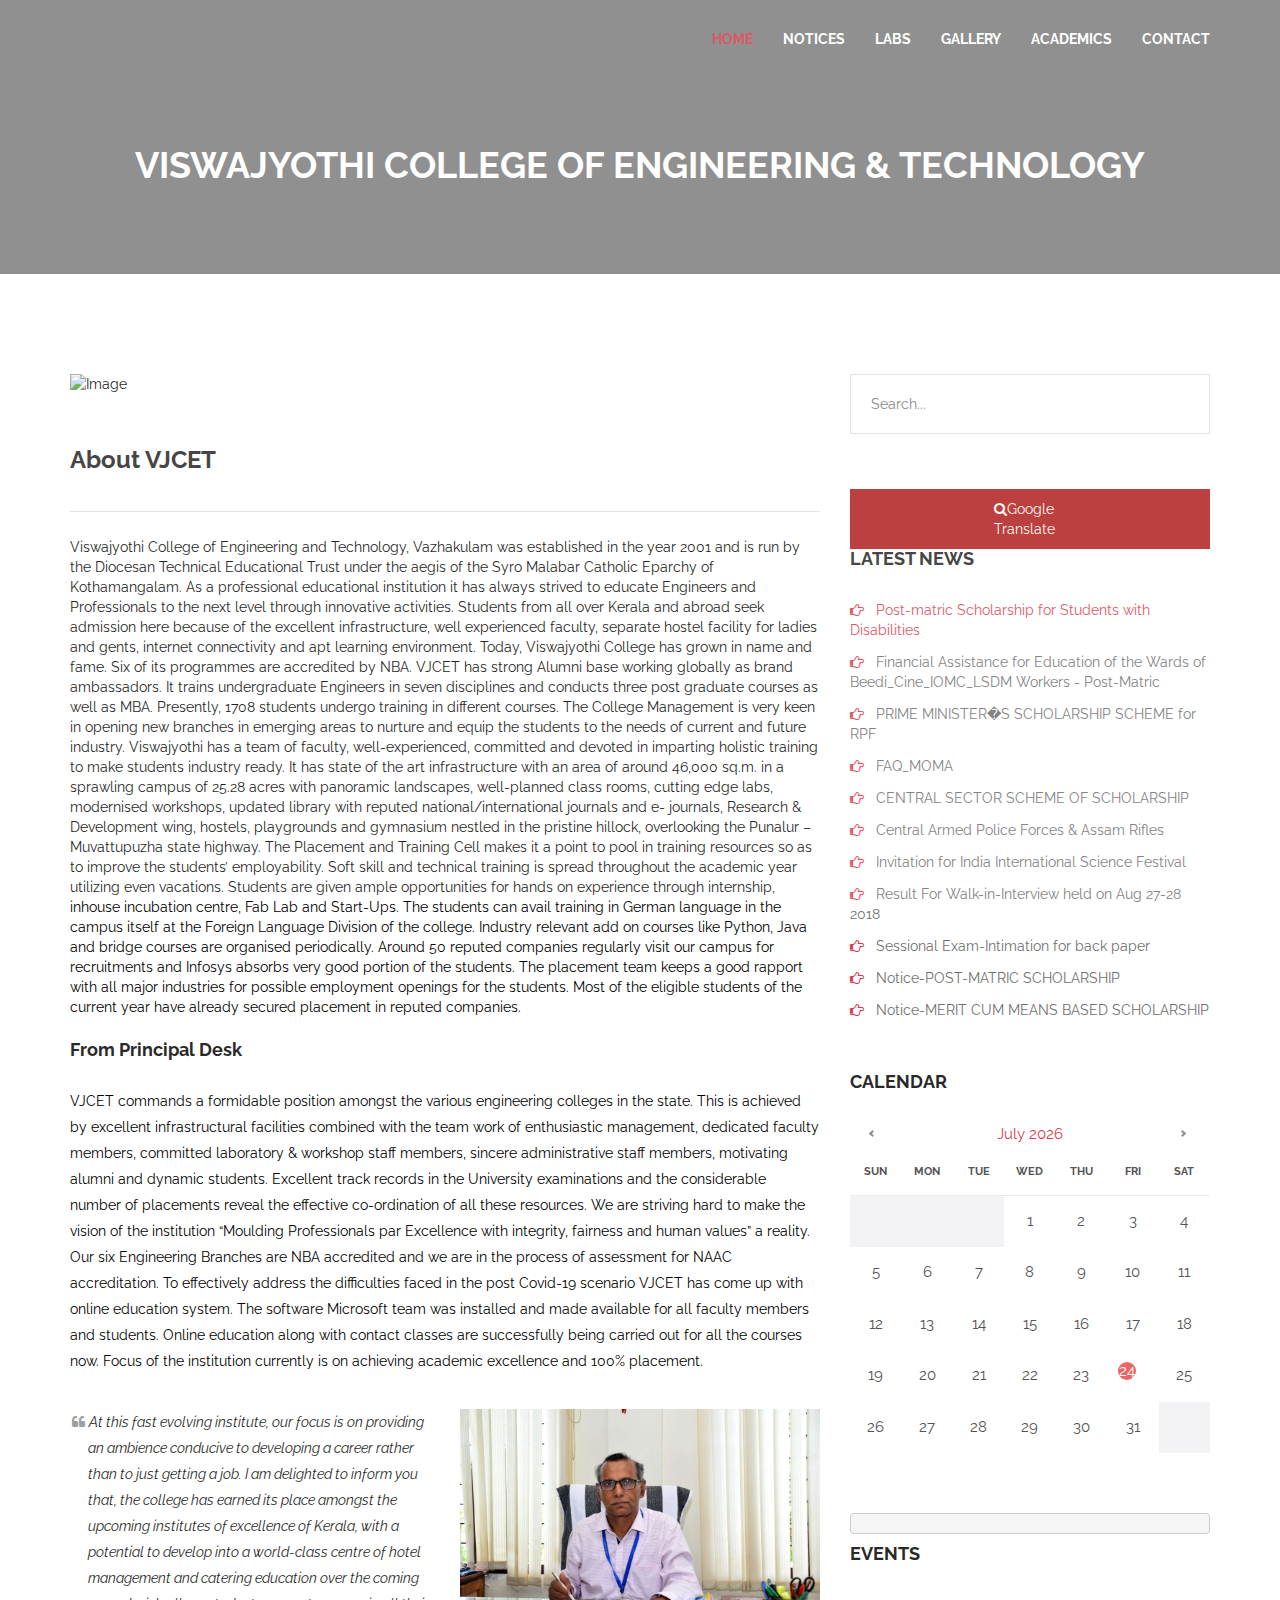
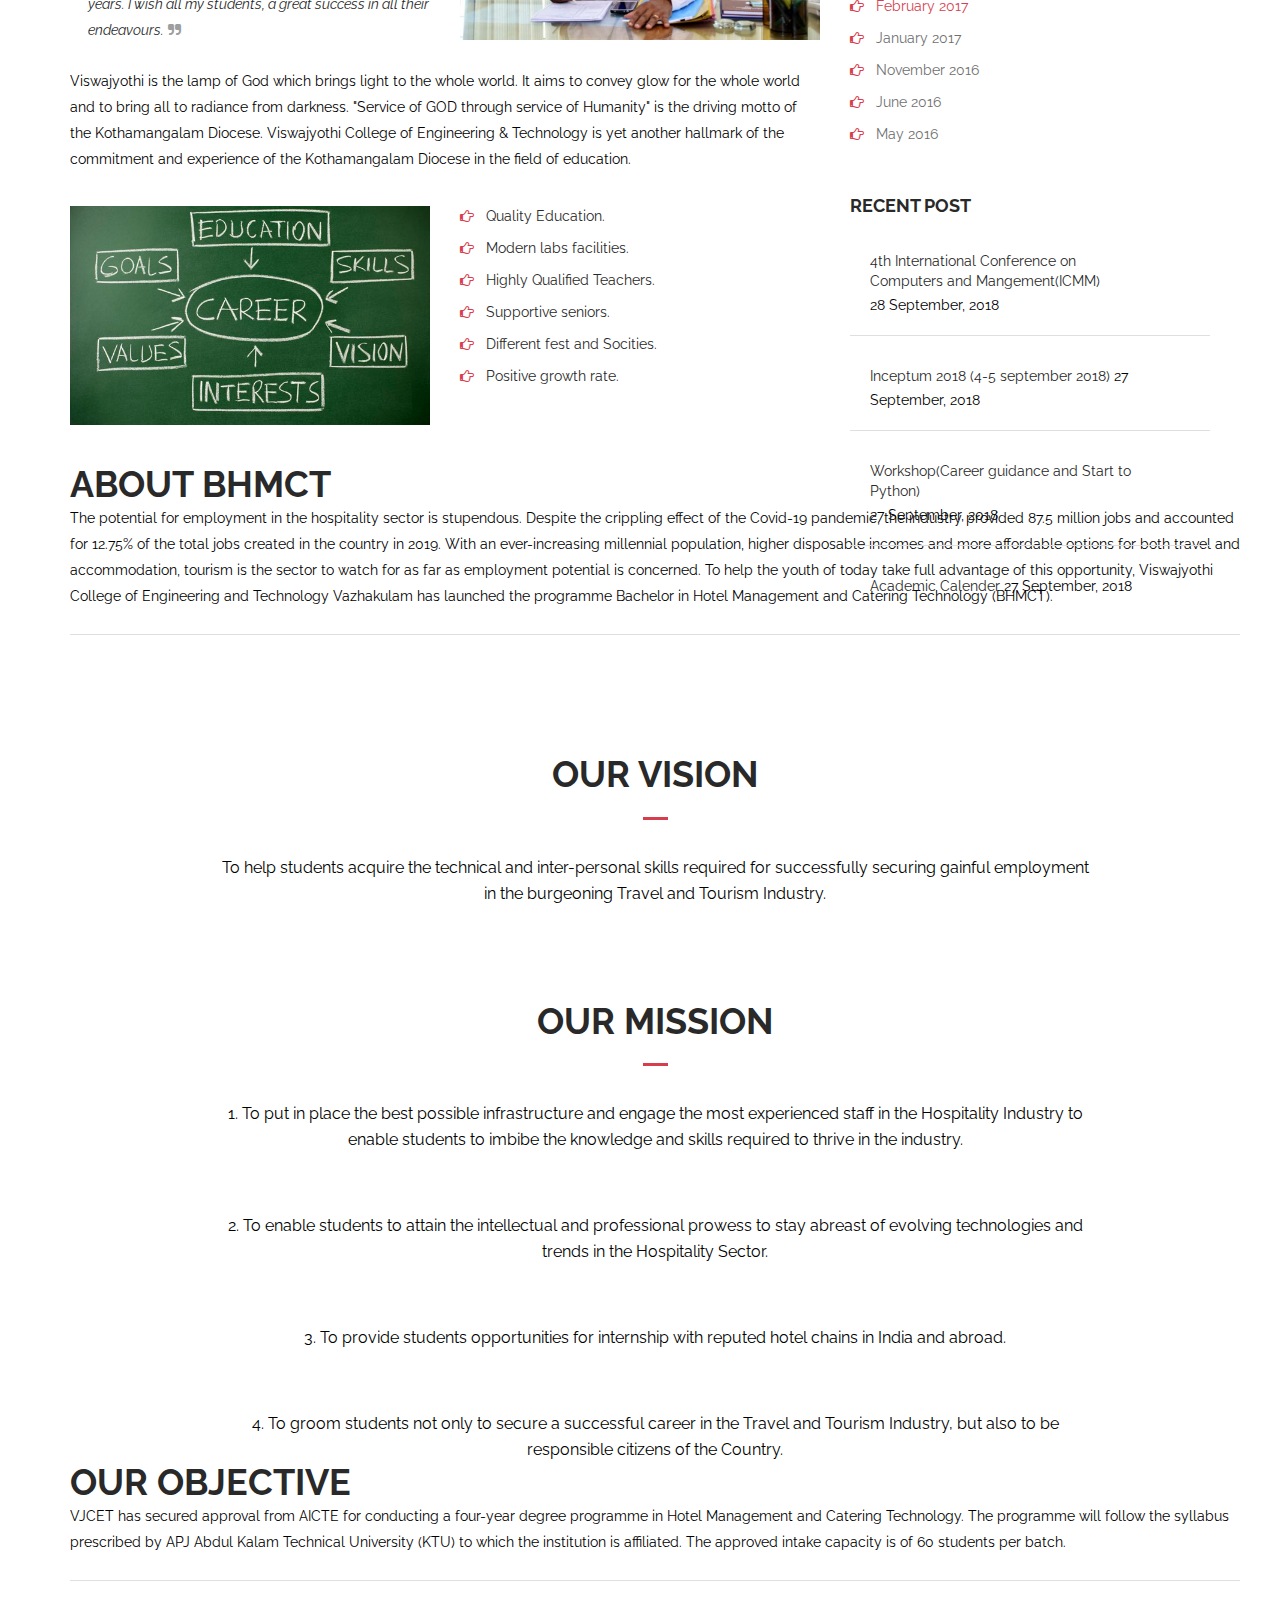
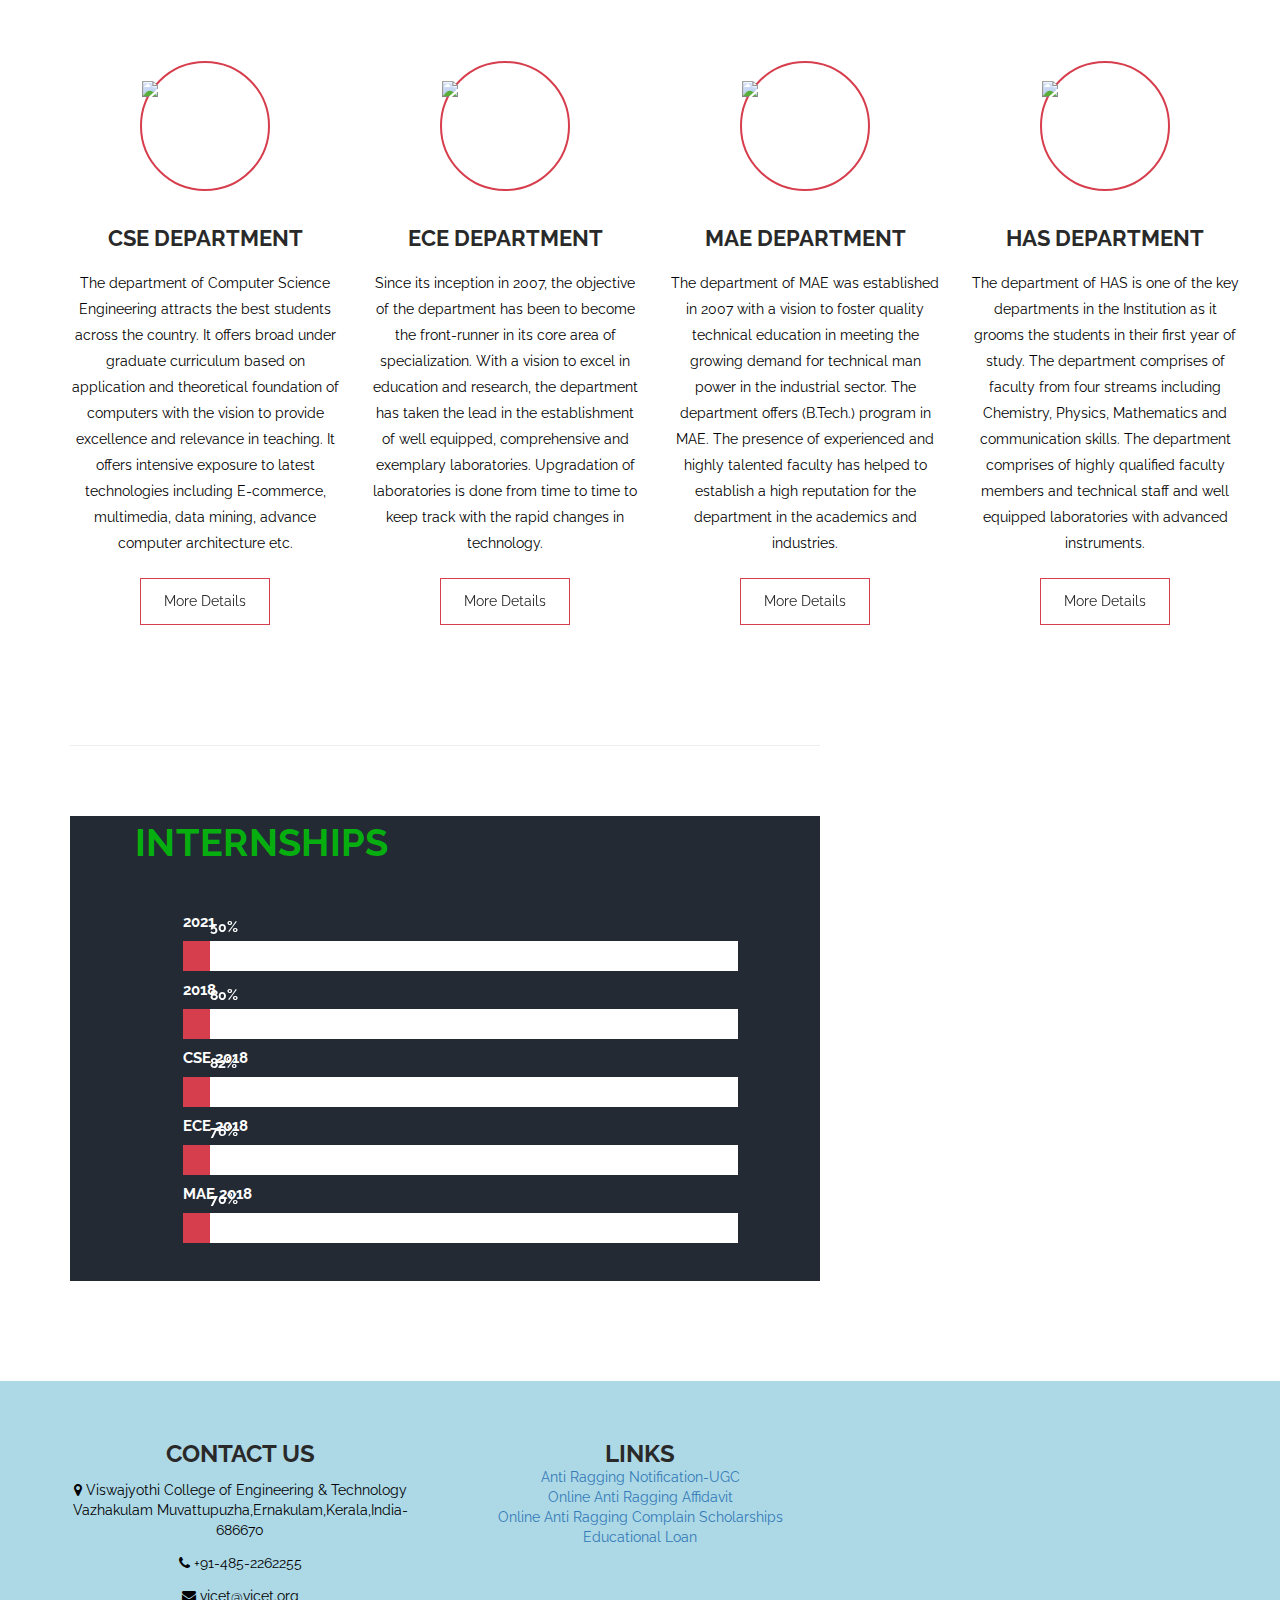
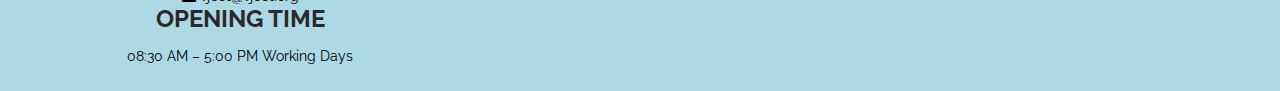
==== commit 56b47a9b: "Update index.html" ====
--- a/index.html
+++ b/index.html
@@ -11,7 +11,7 @@
 		<title>VJCET-BHMCT</title>
 
 		<!-- Favicon -->
-		<link rel="icon" type="image/png" sizes="56x56" href="D:\college-website-design-master\college-website-design-master\images\logo\vjcet.png">
+		<link rel="icon" type="image/png" sizes="56x56" href="\images\logo\vjcet.png">
 
 
 		<!-- Main style sheet -->
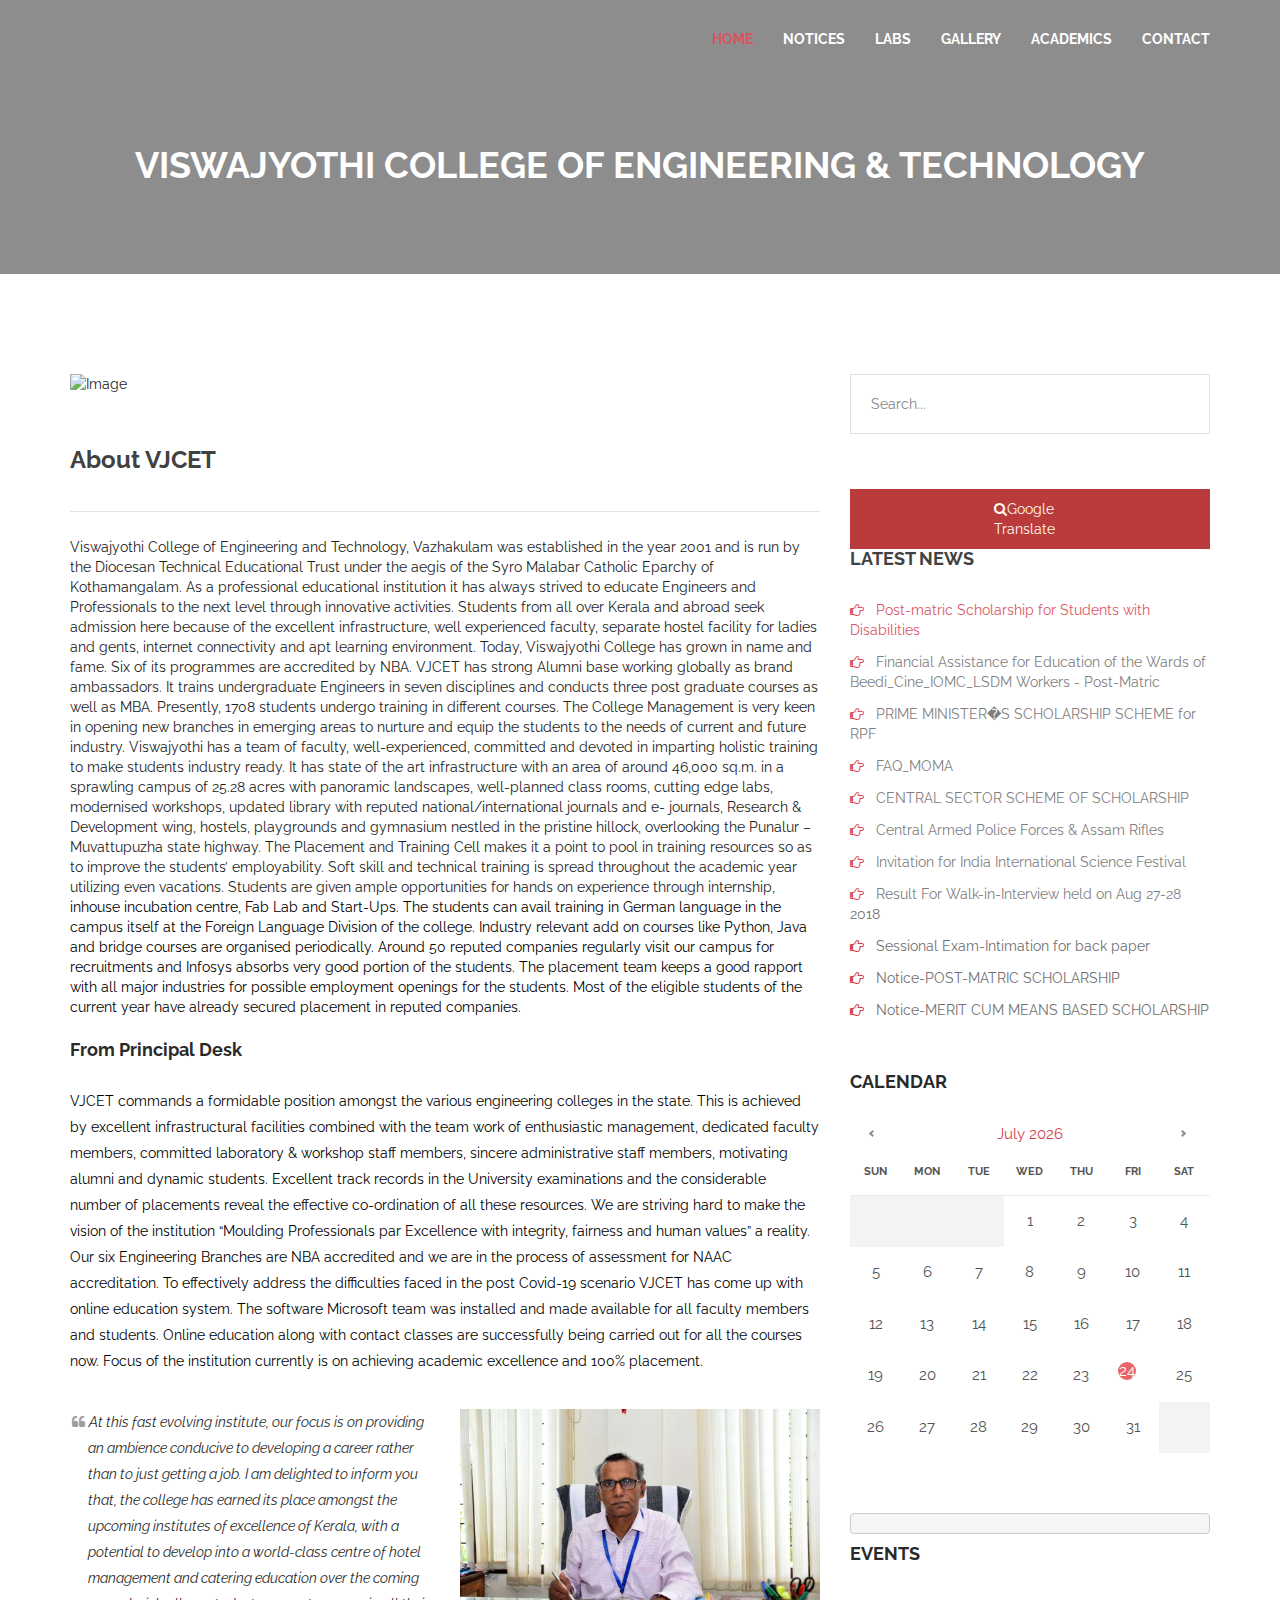
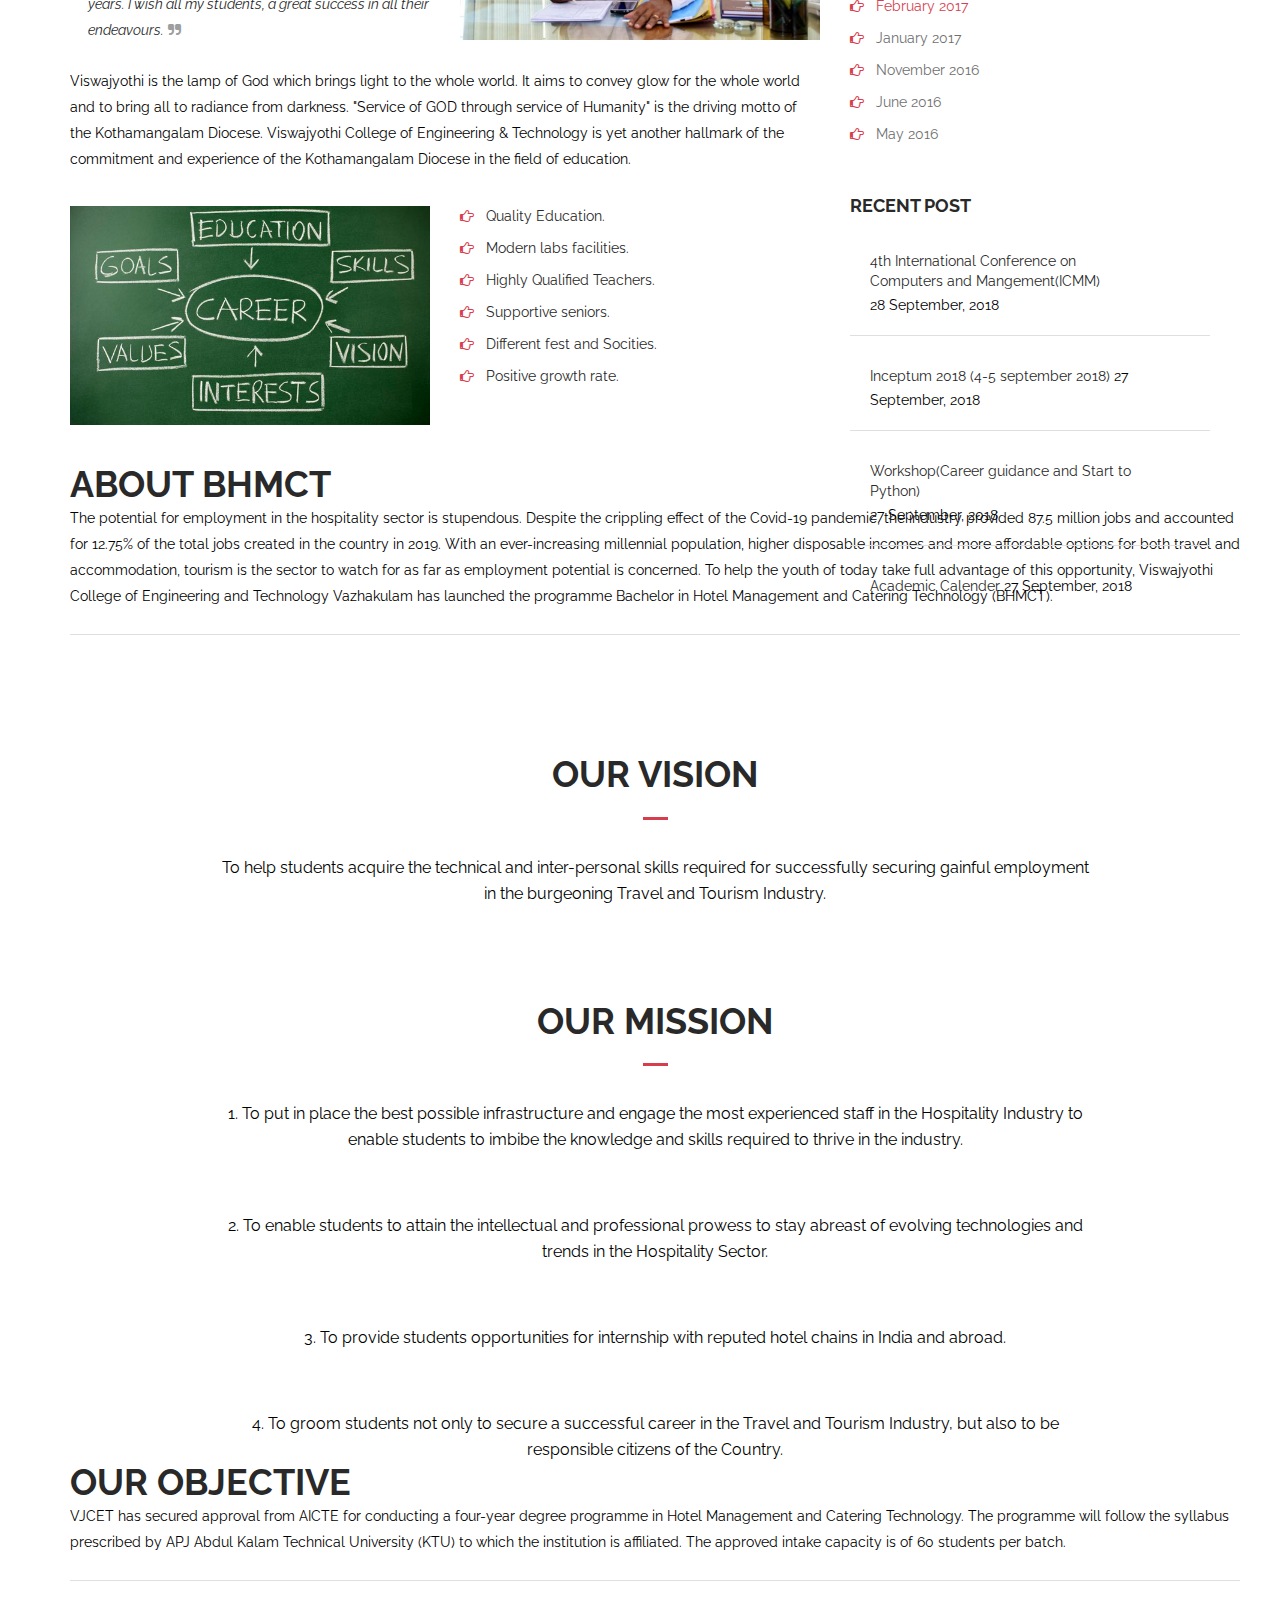
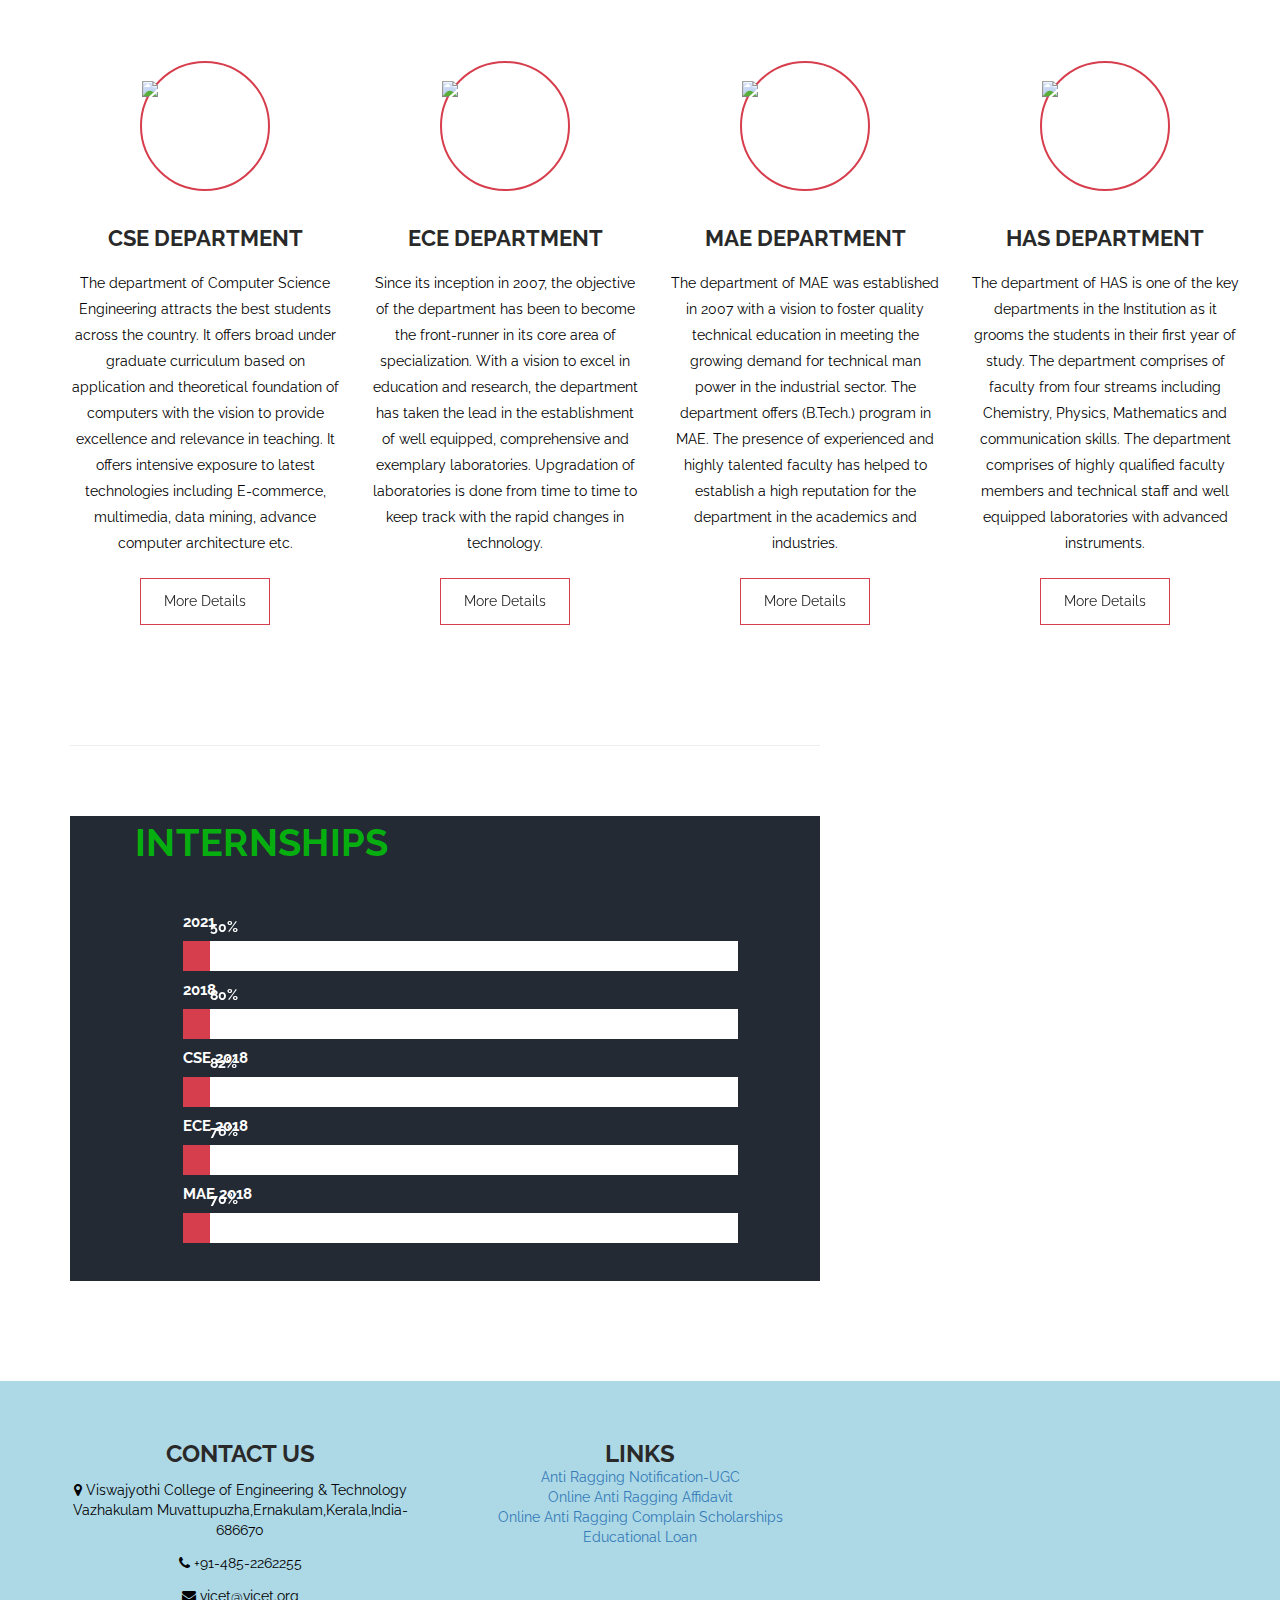
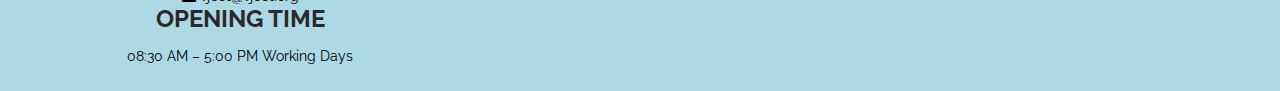
==== commit 53f65c00: "Update index.html" ====
--- a/index.html
+++ b/index.html
@@ -11,7 +11,7 @@
 		<title>VJCET-BHMCT</title>
 
 		<!-- Favicon -->
-		<link rel="icon" type="image/png" sizes="56x56" href="\images\logo\vjcet.png">
+		<link rel="icon" type="image/png" sizes="56x56" href="/images/logo/vjcet.png">
 
 
 		<!-- Main style sheet -->
@@ -141,7 +141,7 @@
 				<div class="container">
 					<div class="col-lg-8 col-md-8 col-sm-12 col-xs-12 p-fix">
 						<div class="blog-details-post-wrapper">
-							<img src="images.jpg" alt="Image" style="width:150%;height:130%;">
+							<img src="/images.jpg" alt="Image" style="width:150%;height:130%;">
 							<div class="post-heading">
 								<h4>About VJCET</h4>
 								<!--<span>Posted by <a href="#" class="tran3s p-color">admin</a>  at 04 Feb, 2017</span>-->
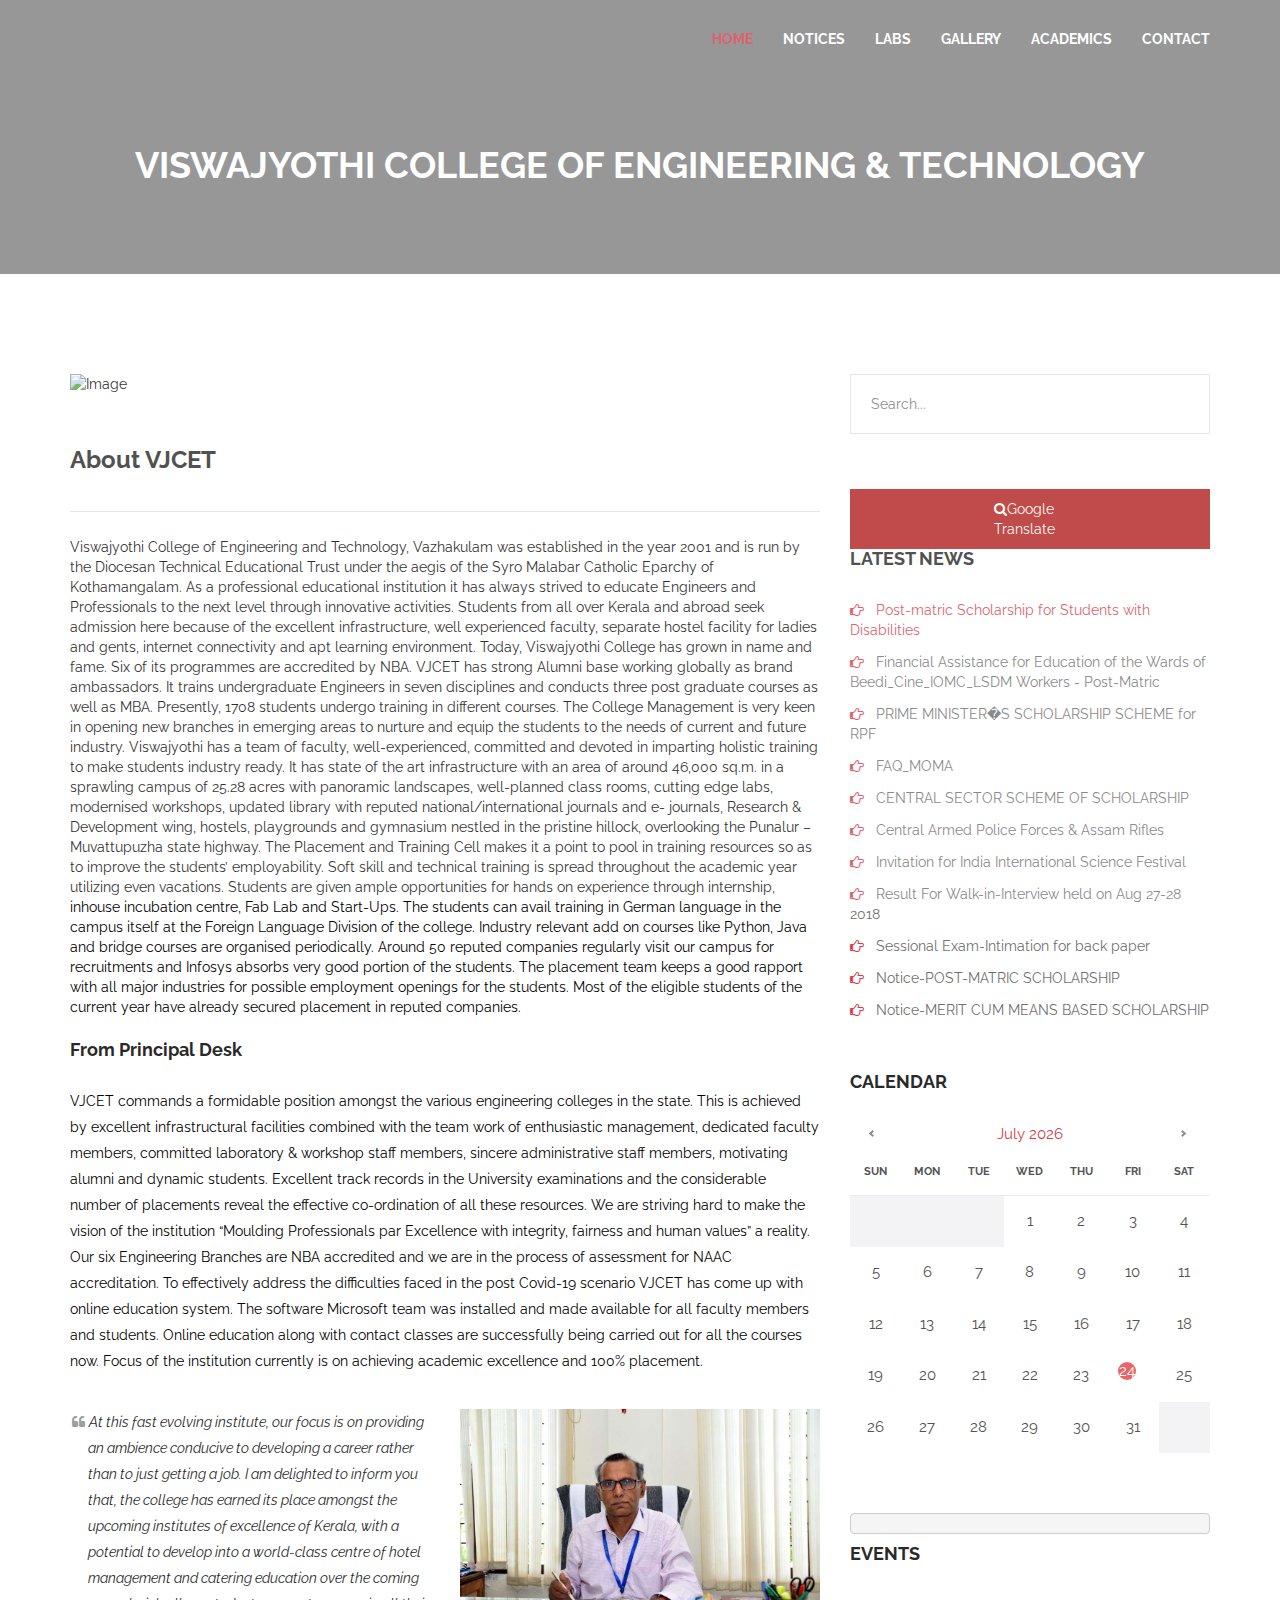
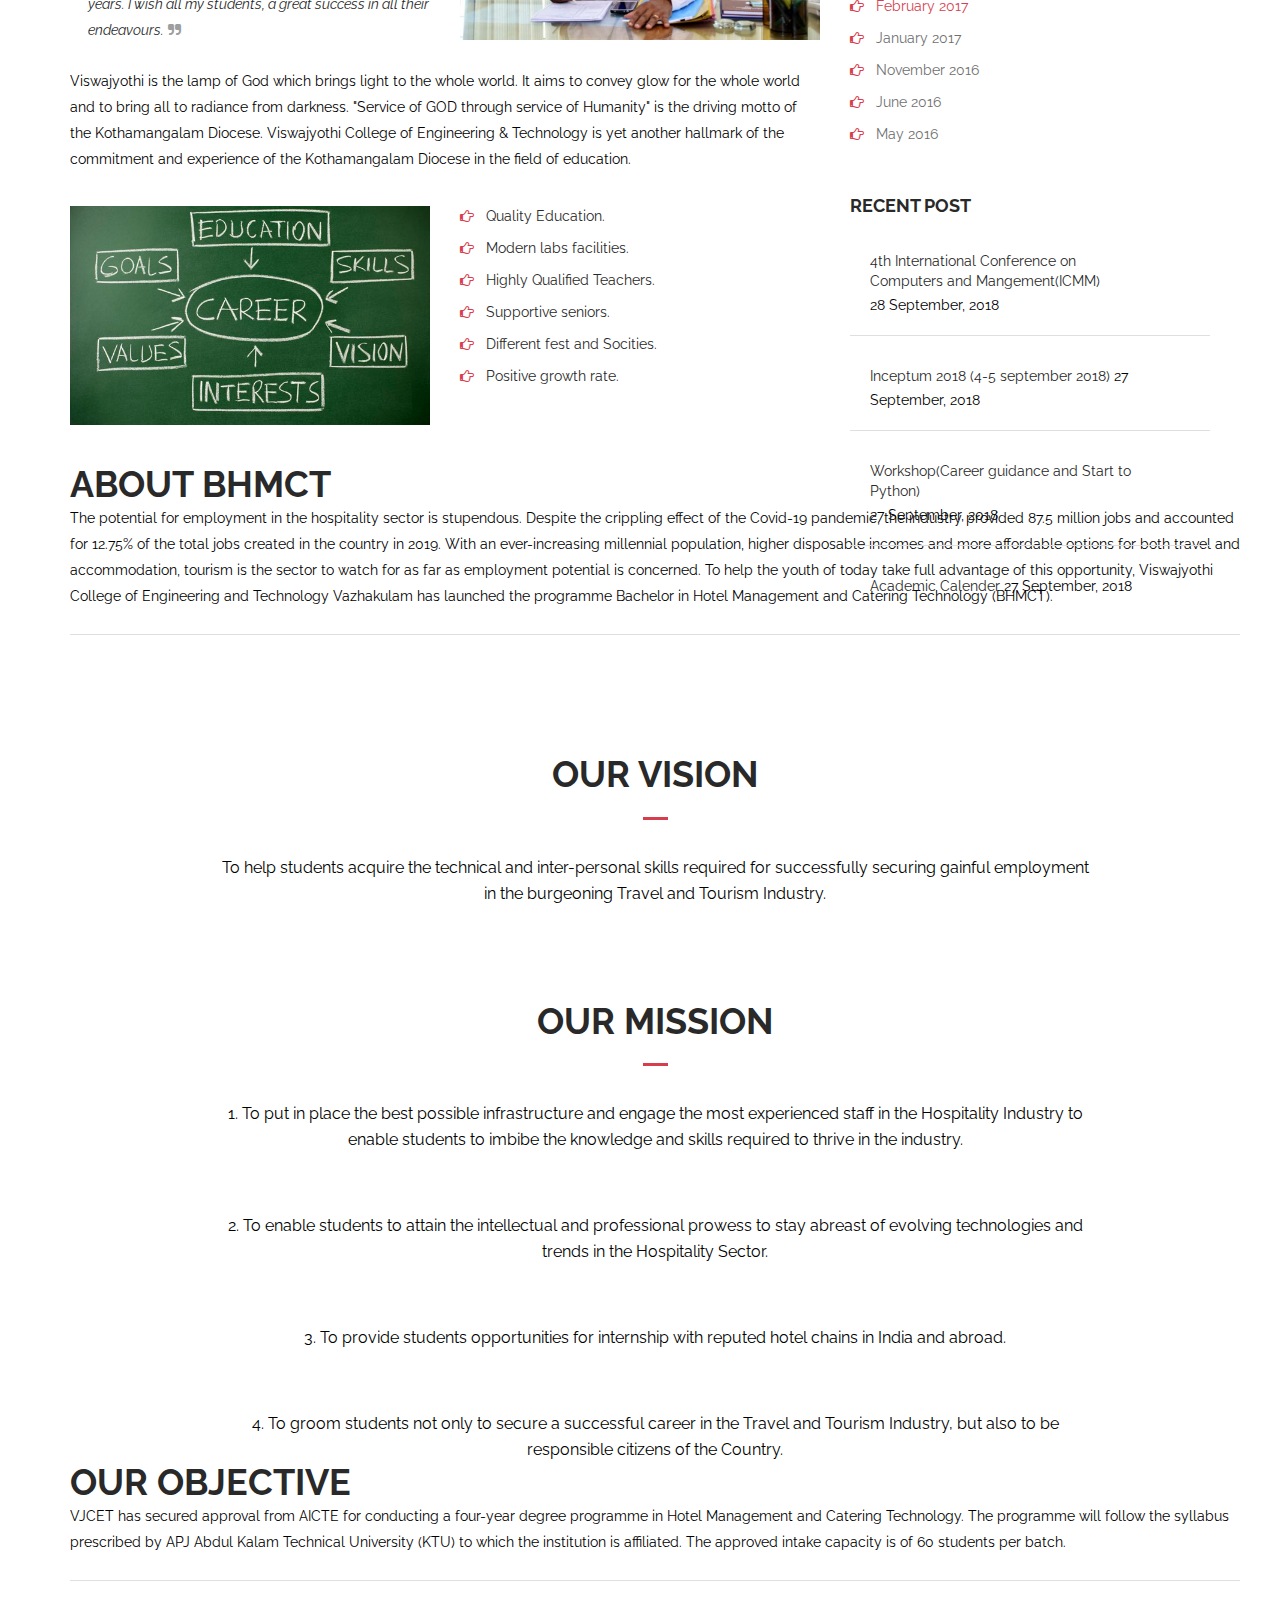
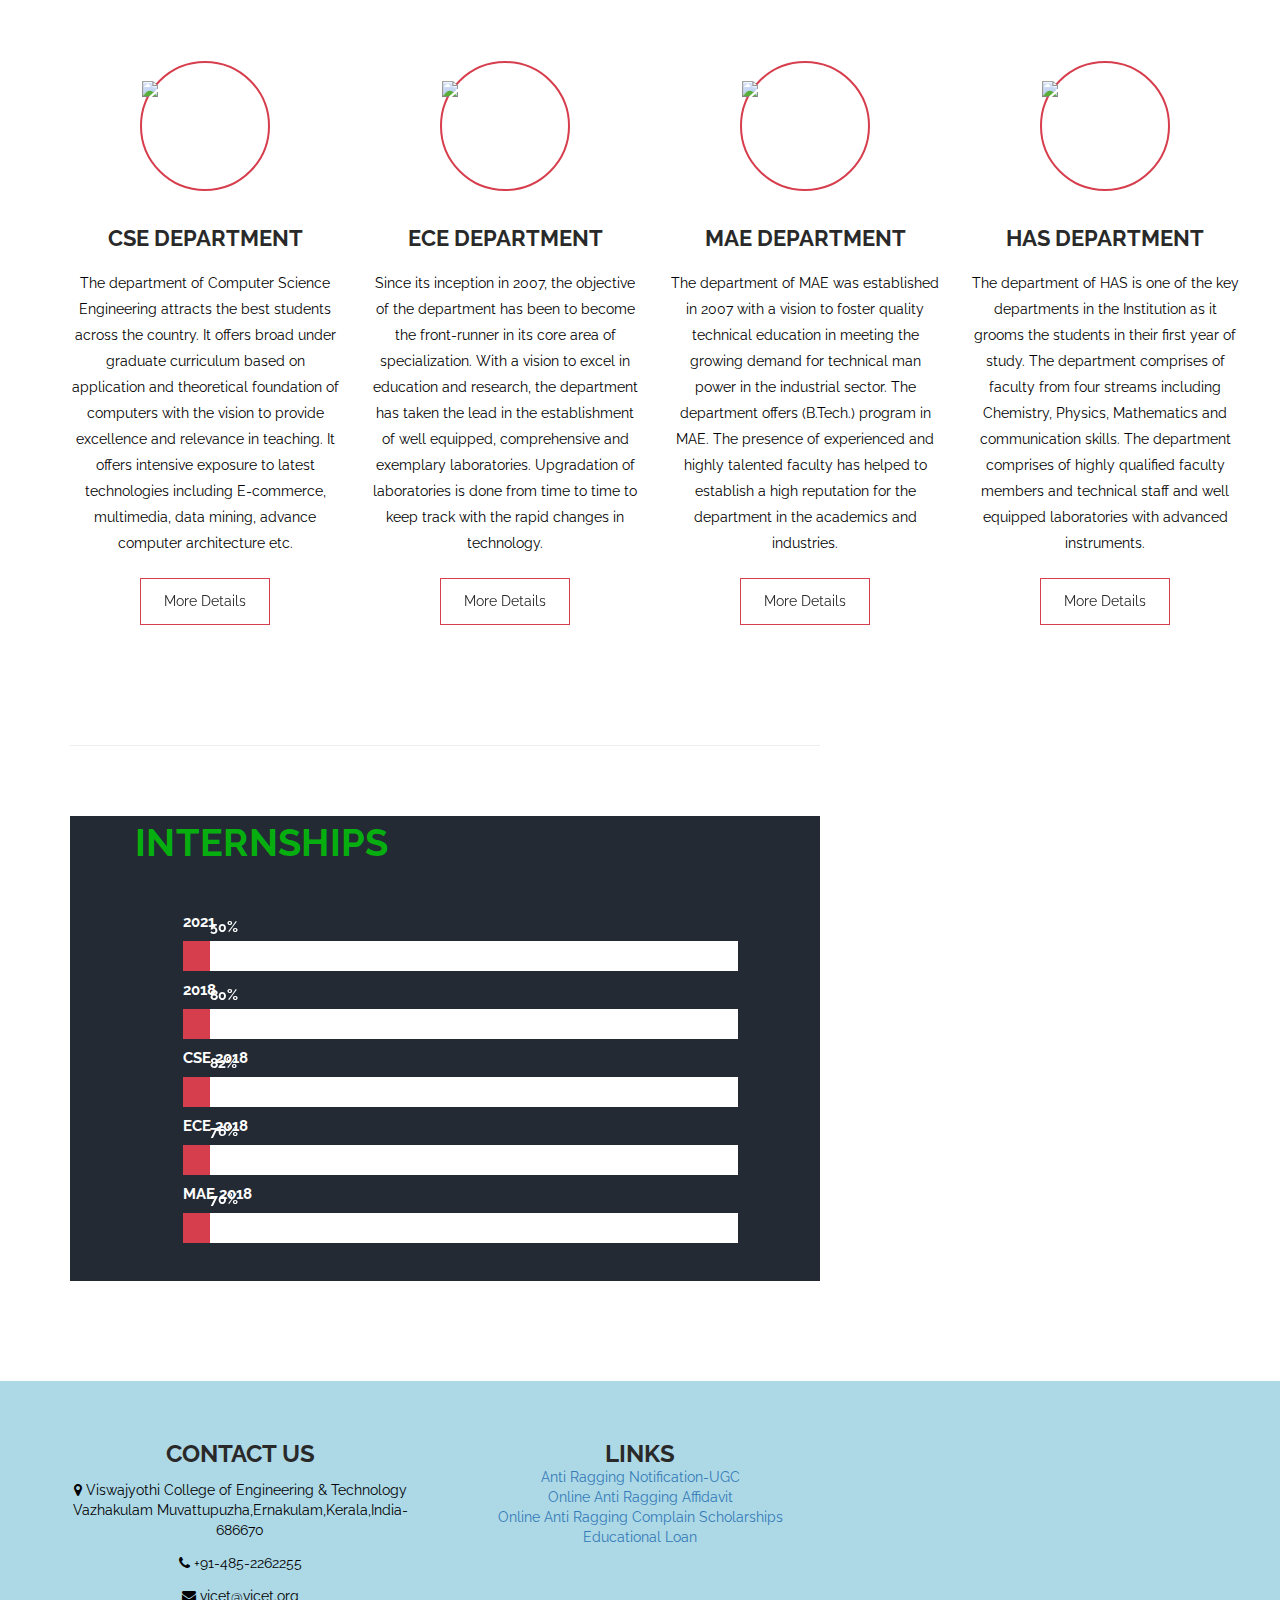
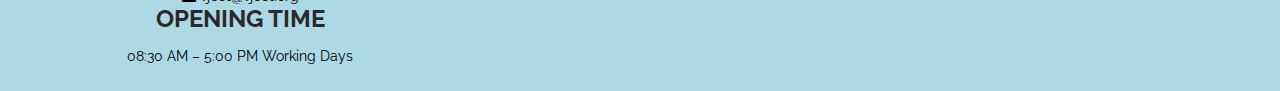
==== commit d8583a7e: "Update index.html" ====
--- a/index.html
+++ b/index.html
@@ -141,7 +141,7 @@
 				<div class="container">
 					<div class="col-lg-8 col-md-8 col-sm-12 col-xs-12 p-fix">
 						<div class="blog-details-post-wrapper">
-							<img src="/images.jpg" alt="Image" style="width:150%;height:130%;">
+							<img src="/images/inner-page/1.jpg" alt="Image" style="width:150%;height:130%;">
 							<div class="post-heading">
 								<h4>About VJCET</h4>
 								<!--<span>Posted by <a href="#" class="tran3s p-color">admin</a>  at 04 Feb, 2017</span>-->
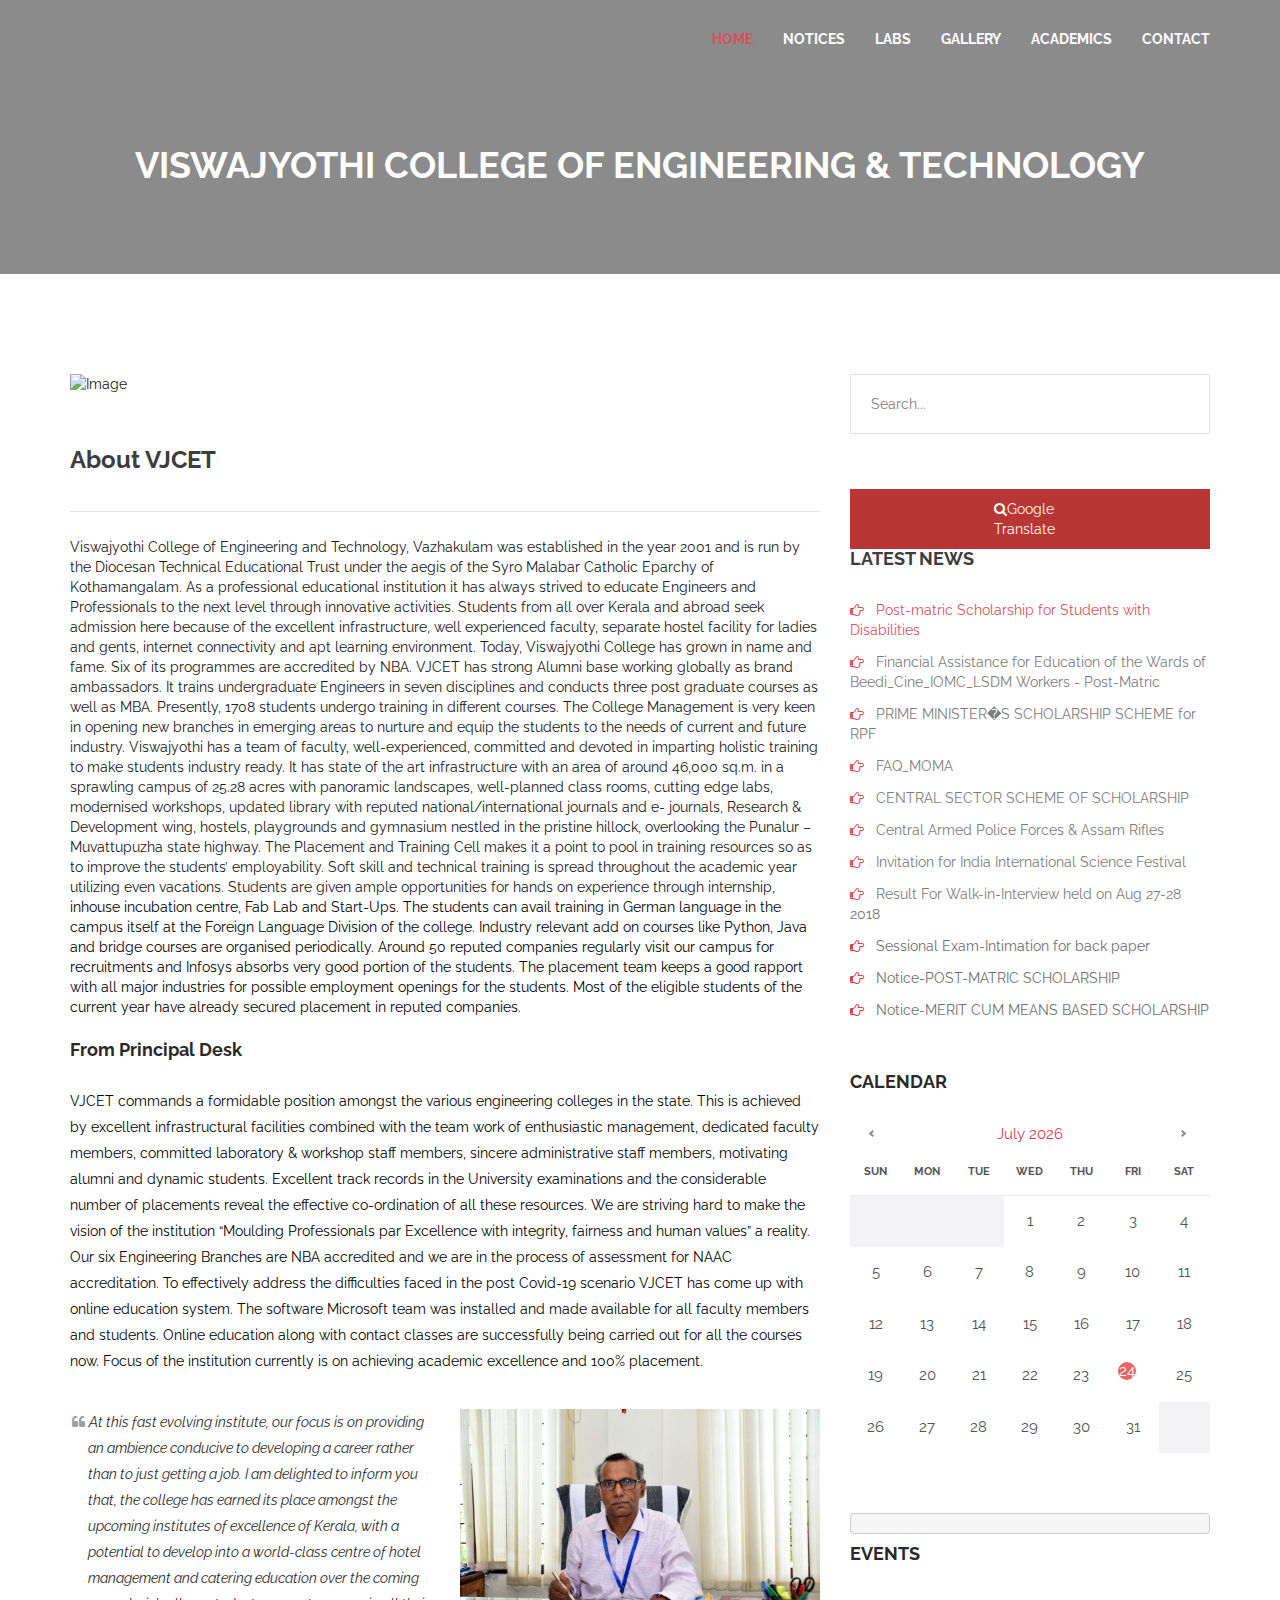
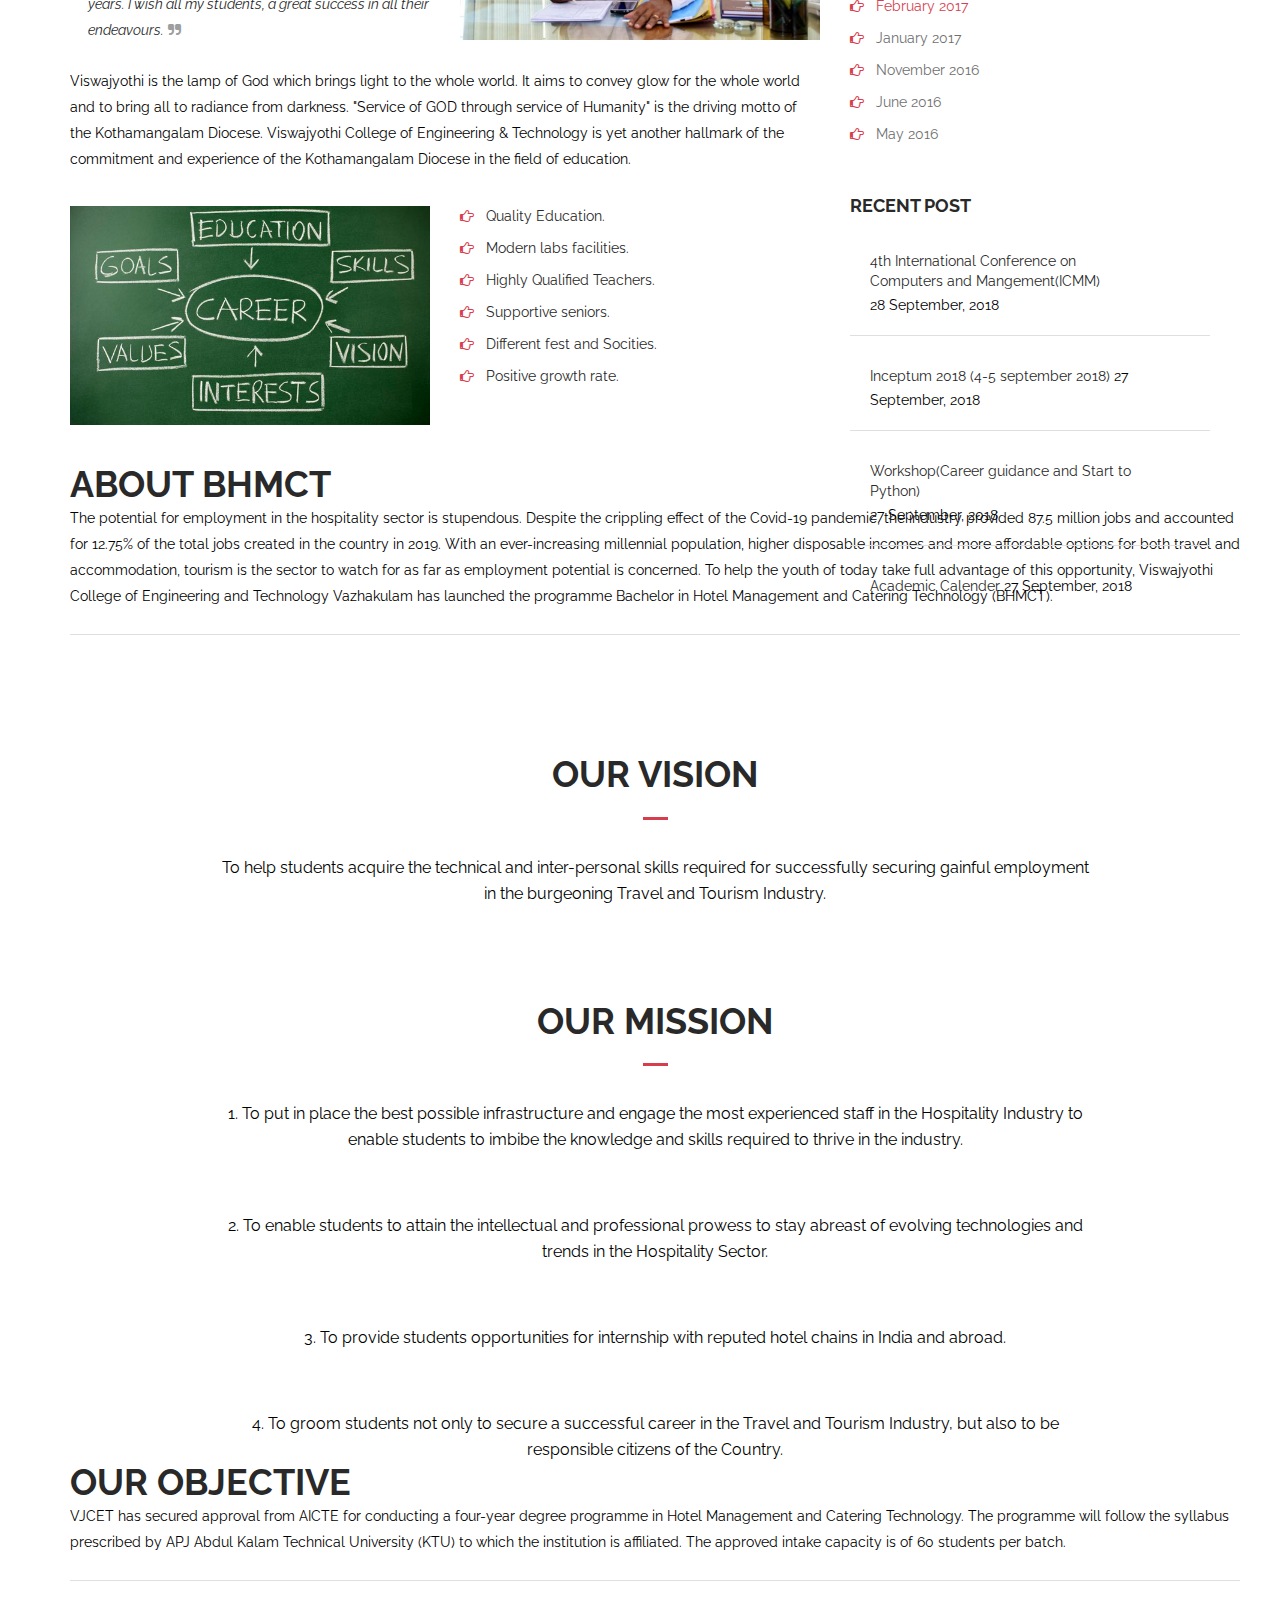
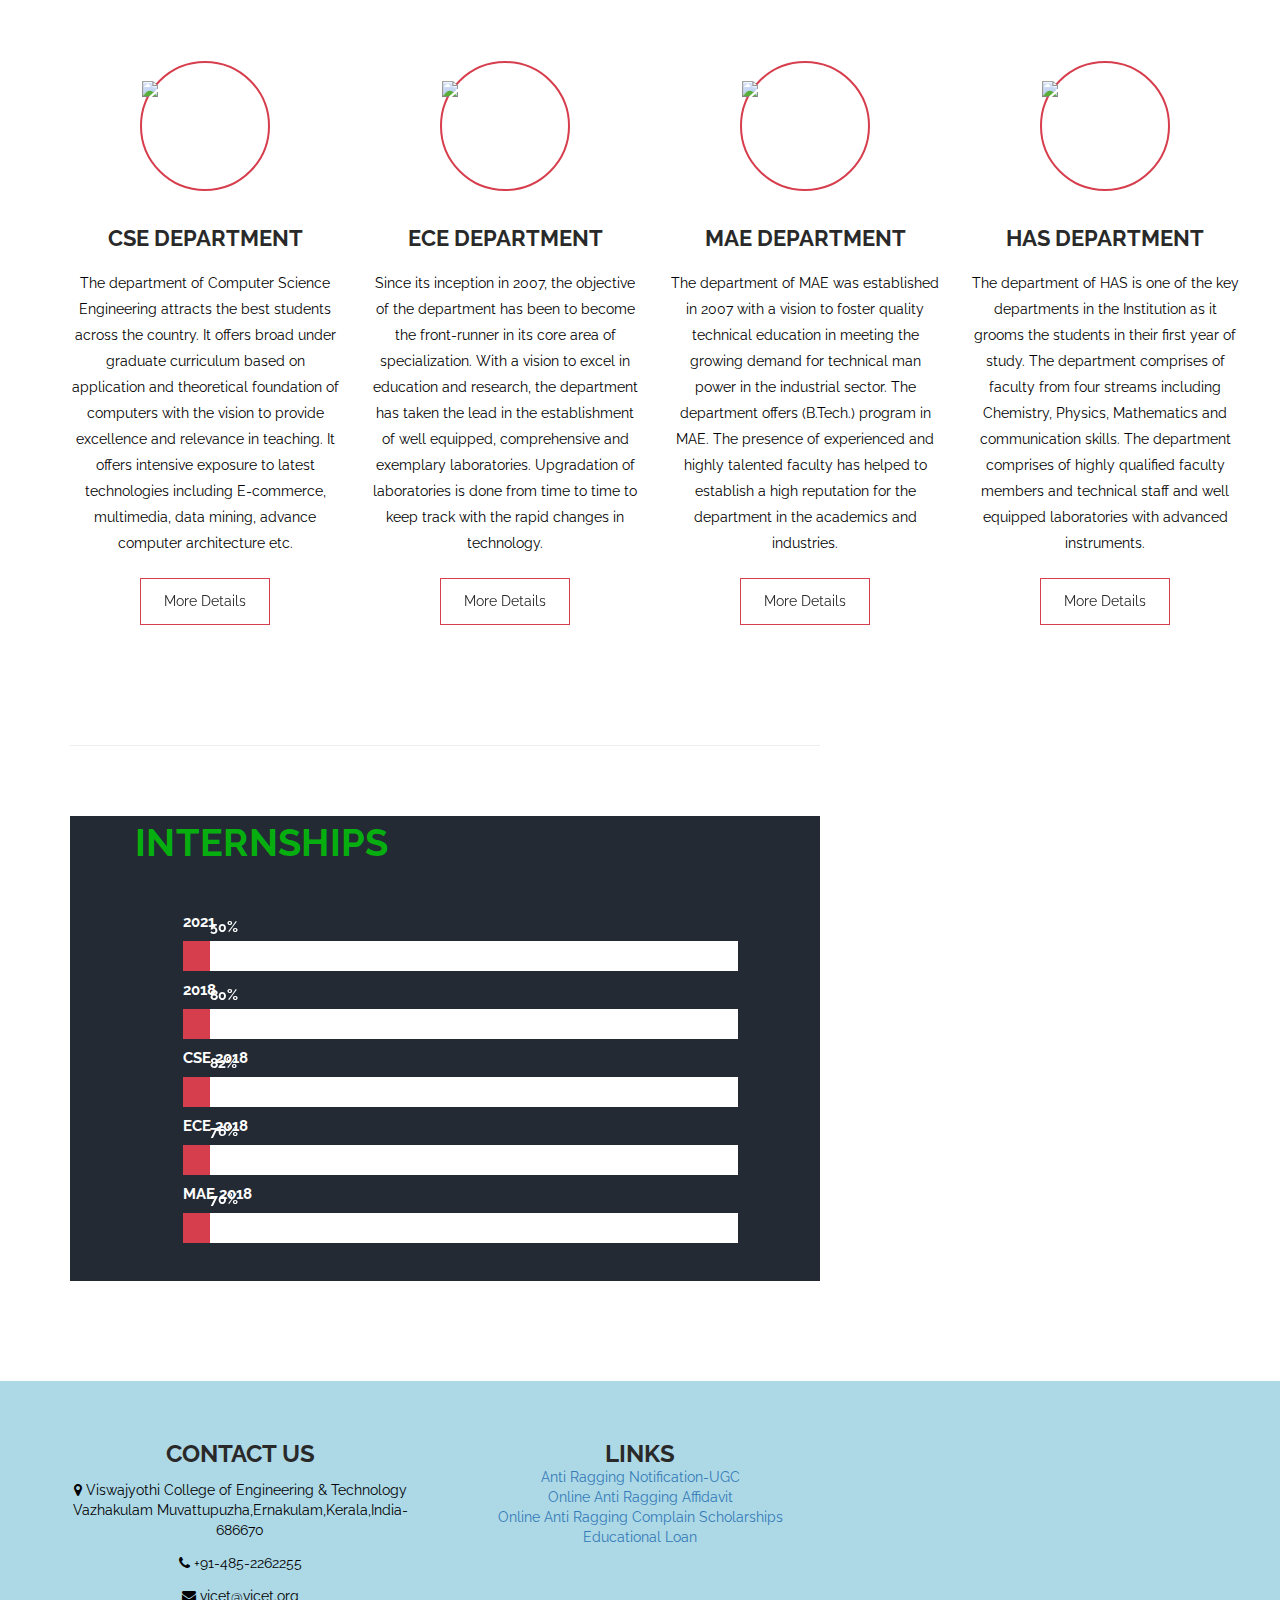
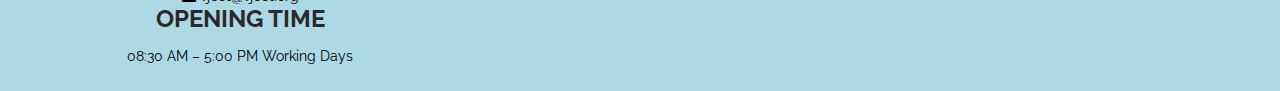
==== commit d6283d80: "Update index.html" ====
--- a/index.html
+++ b/index.html
@@ -8,7 +8,7 @@
 		<!-- For Resposive Device -->
 		<meta name="viewport" content="width=device-width, initial-scale=1.0">
 
-		<title>VJCET-BHMCT</title>
+		<title>VJCET-BHMCT1</title>
 
 		<!-- Favicon -->
 		<link rel="icon" type="image/png" sizes="56x56" href="/images/logo/vjcet.png">
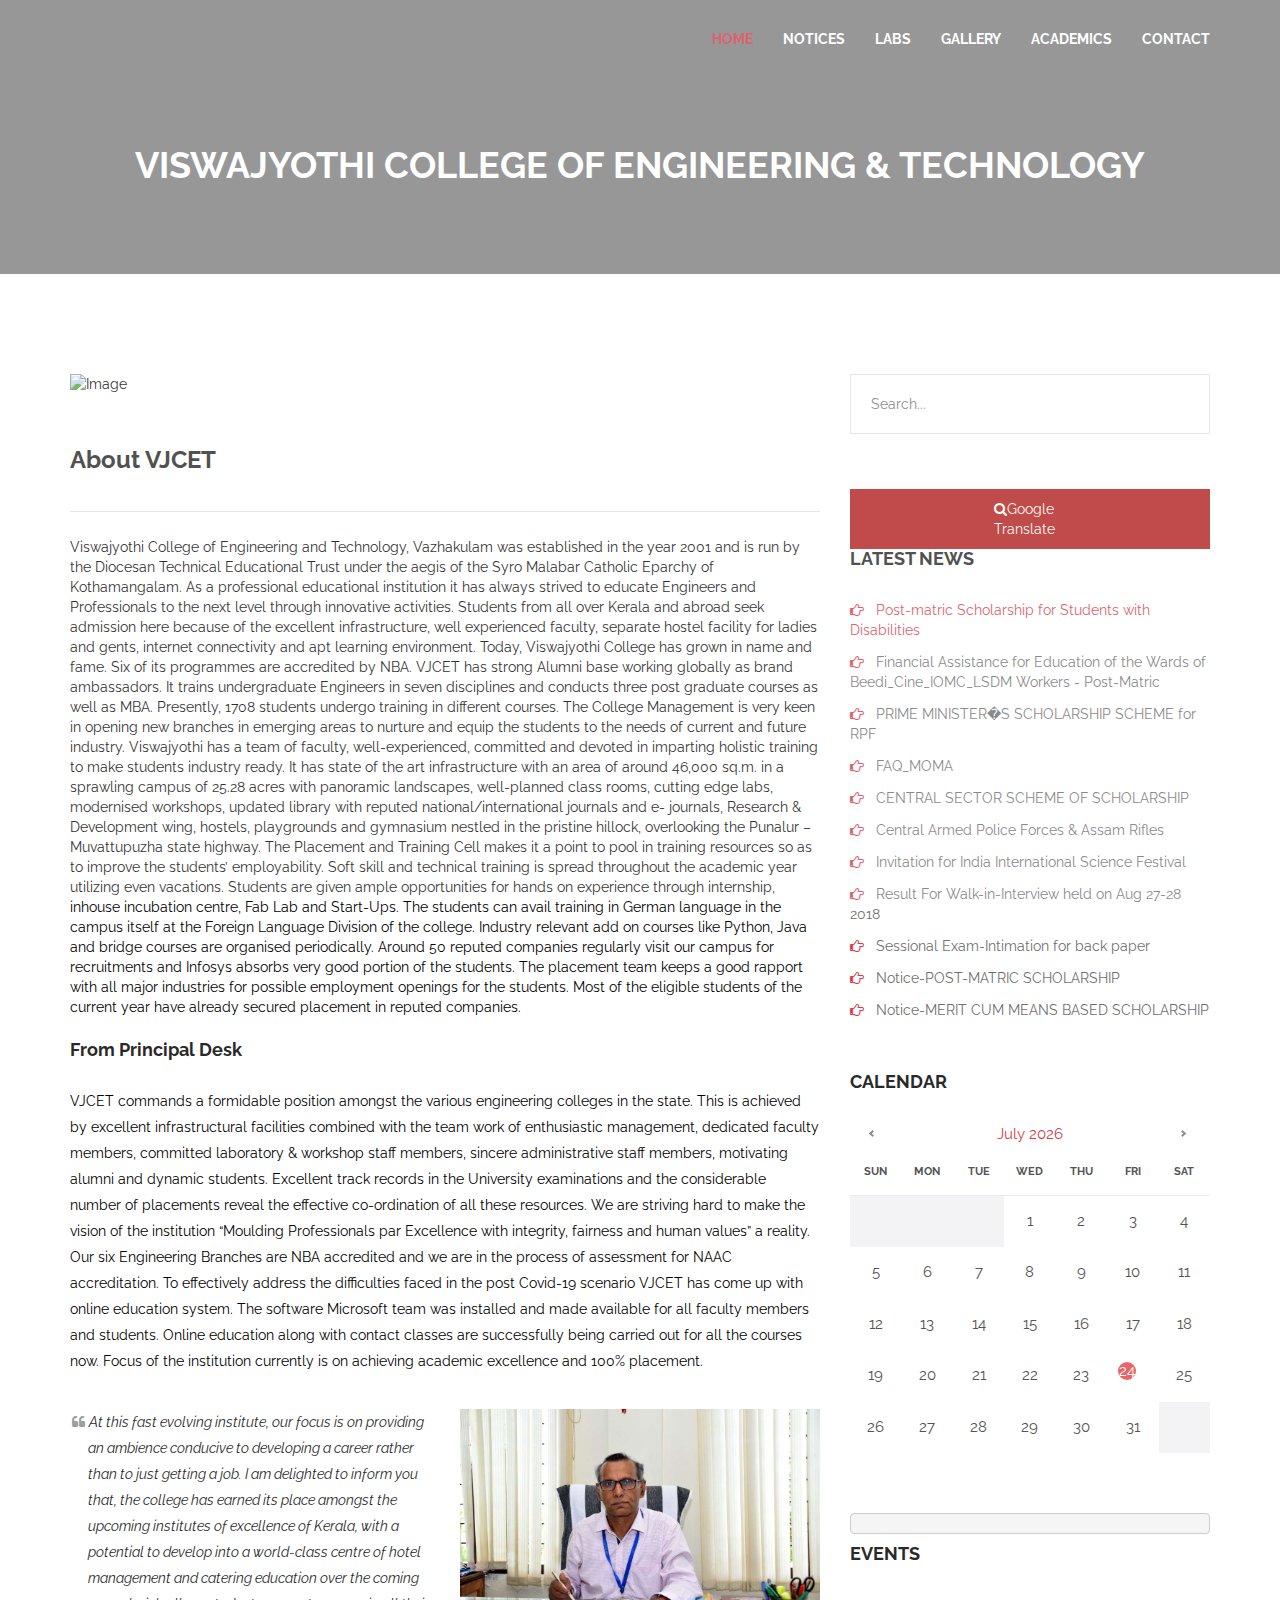
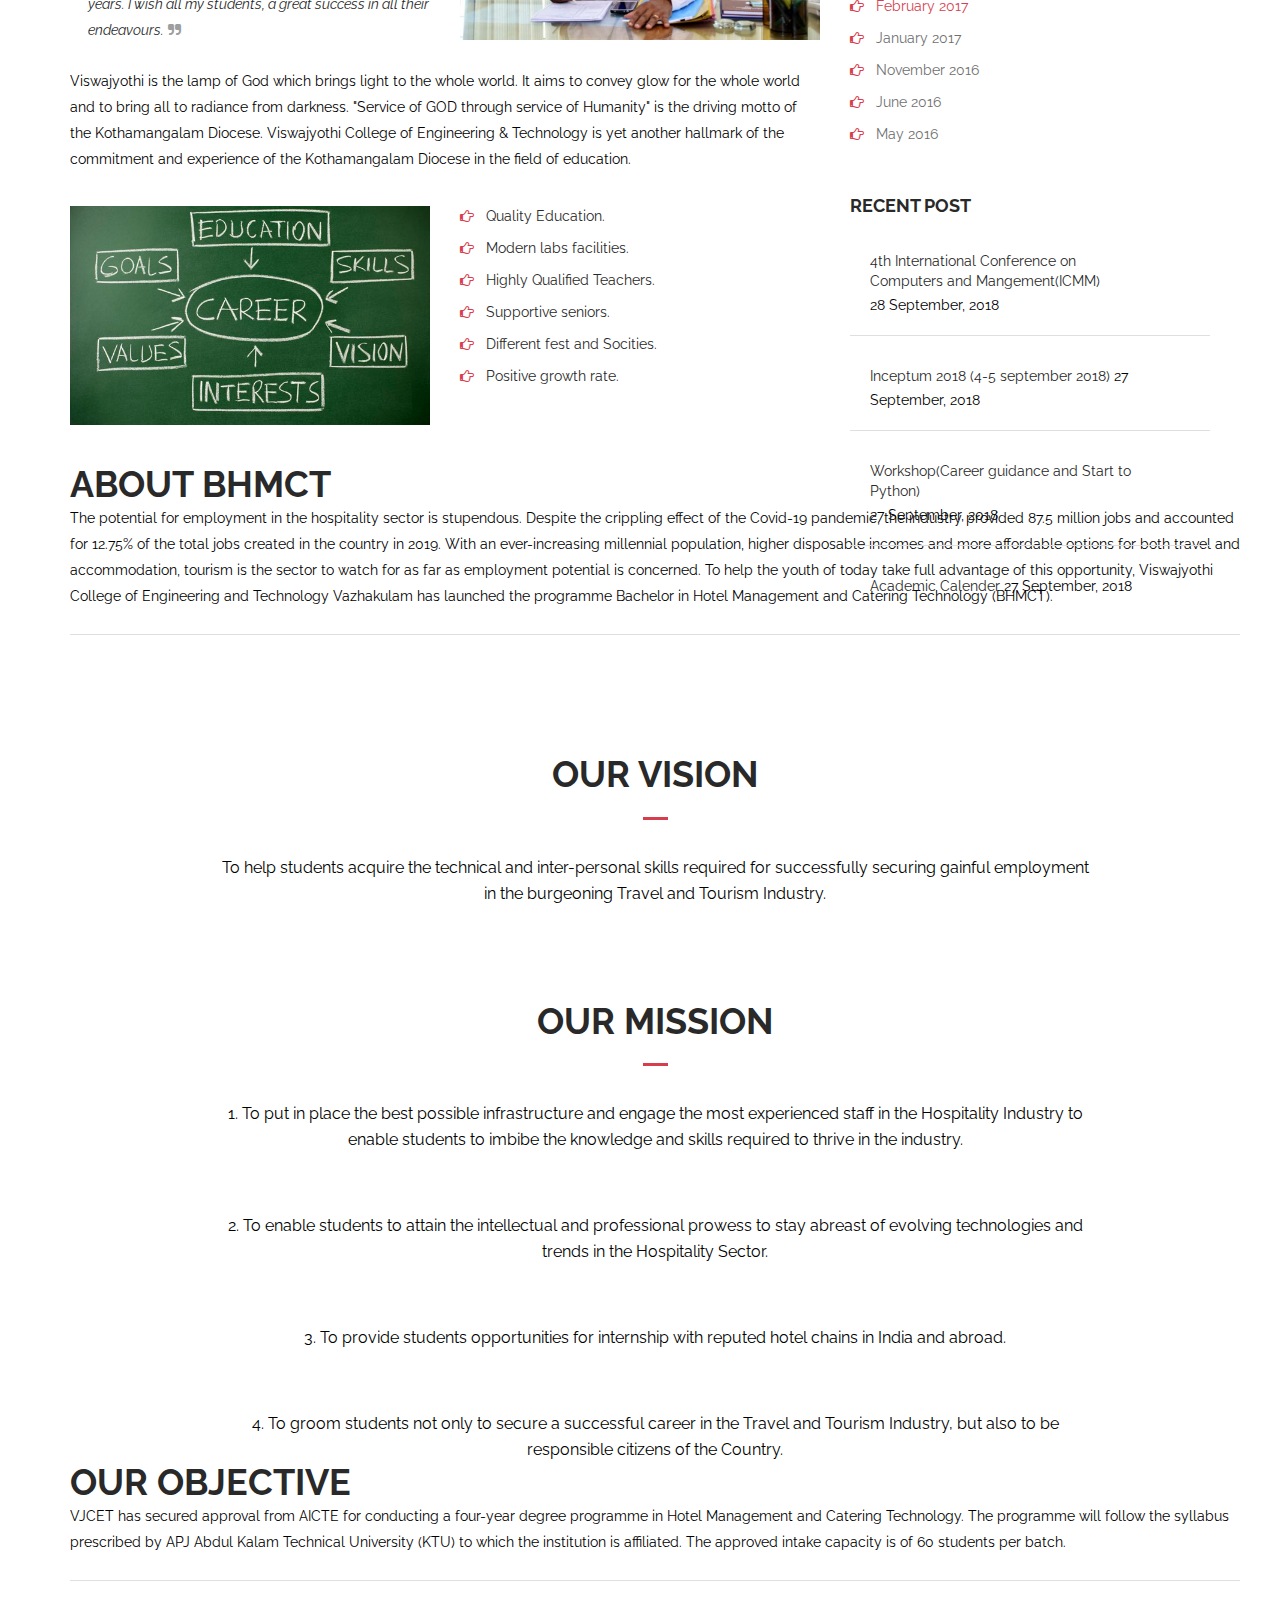
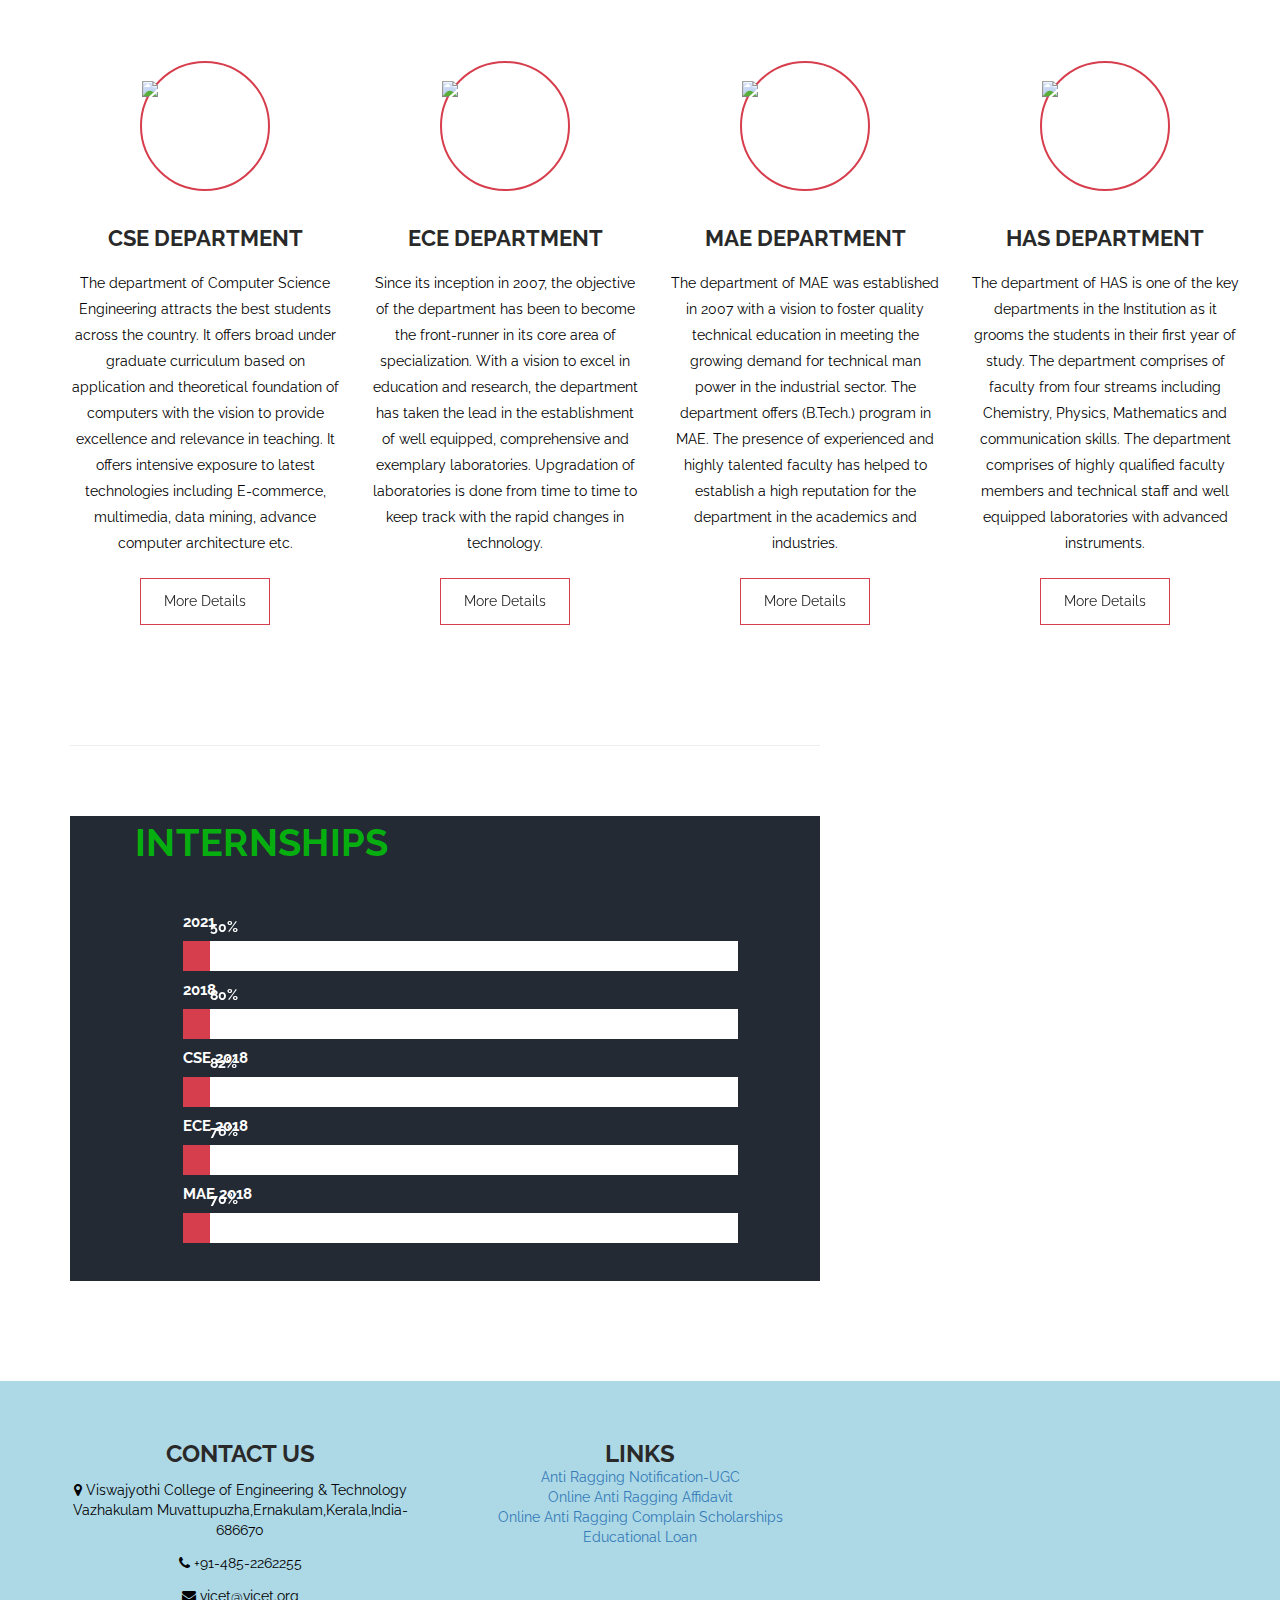
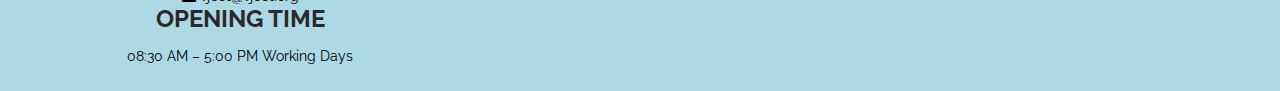
==== commit 06742cae: "Add files via upload" ====
--- a/index.html
+++ b/index.html
@@ -8,10 +8,10 @@
 		<!-- For Resposive Device -->
 		<meta name="viewport" content="width=device-width, initial-scale=1.0">
 
-		<title>VJCET-BHMCT1</title>
+		<title>VJCET-BHMCT</title>
 
 		<!-- Favicon -->
-		<link rel="icon" type="image/png" sizes="56x56" href="/images/logo/vjcet.png">
+		<link rel="icon" type="image/png" sizes="56x56" href="/images/logo/Vjcet.png">
 
 
 		<!-- Main style sheet -->
@@ -141,7 +141,7 @@
 				<div class="container">
 					<div class="col-lg-8 col-md-8 col-sm-12 col-xs-12 p-fix">
 						<div class="blog-details-post-wrapper">
-							<img src="/images/inner-page/1.jpg" alt="Image" style="width:150%;height:130%;">
+							<img src="images/home/images.JPG" alt="Image" style="width:150%;height:130%;">
 							<div class="post-heading">
 								<h4>About VJCET</h4>
 								<!--<span>Posted by <a href="#" class="tran3s p-color">admin</a>  at 04 Feb, 2017</span>-->
